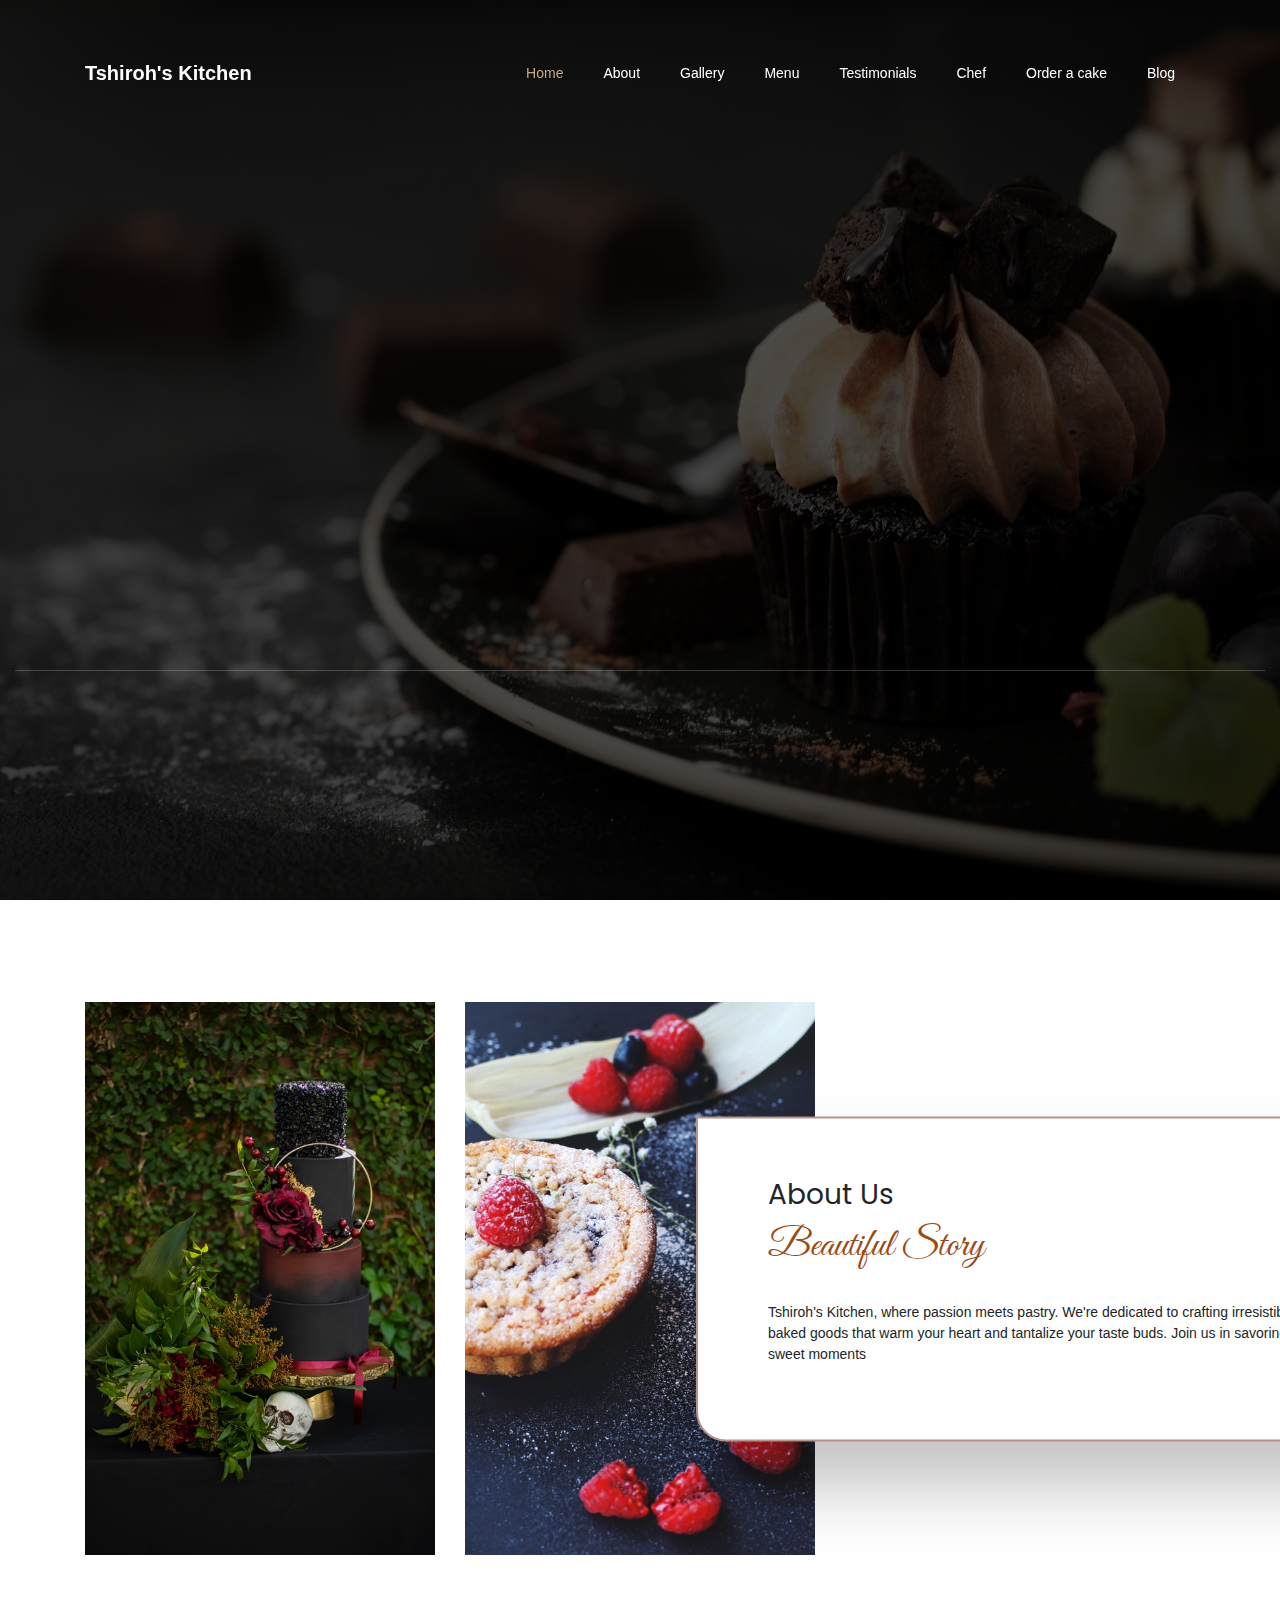
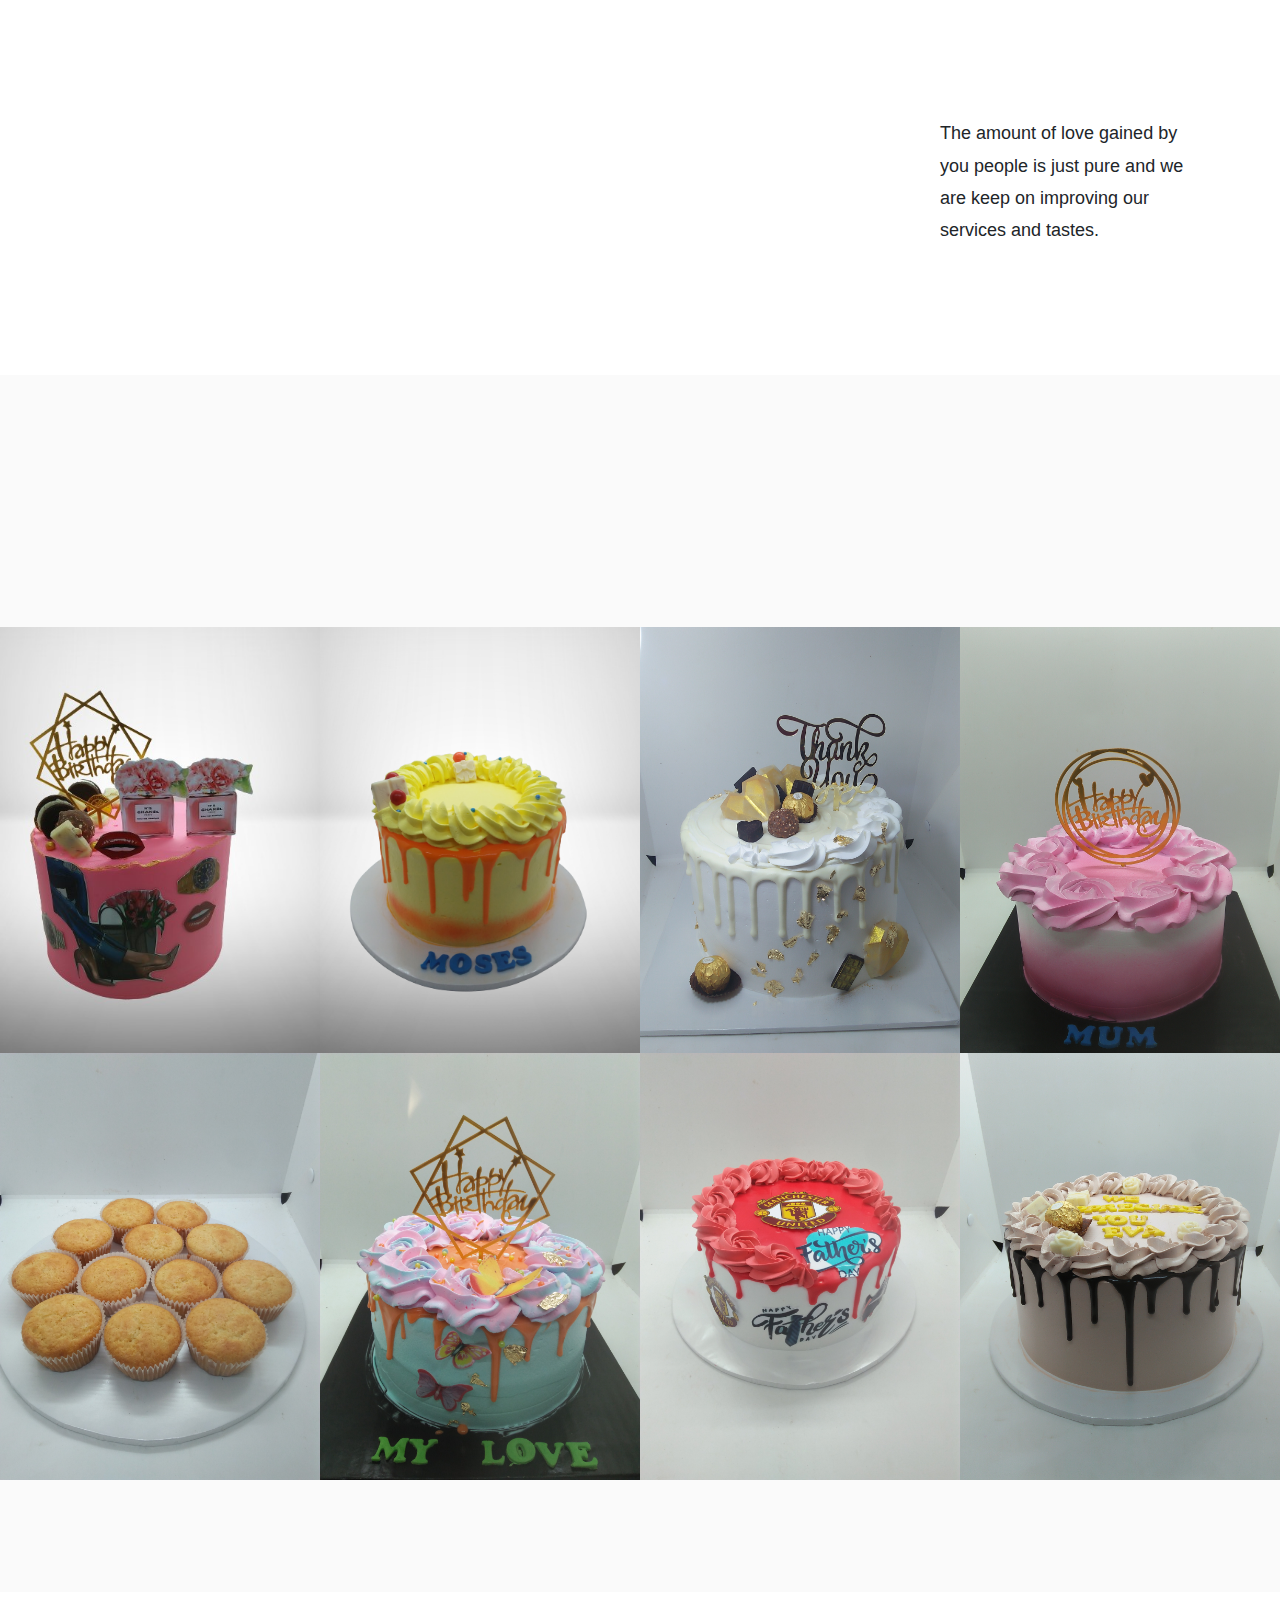
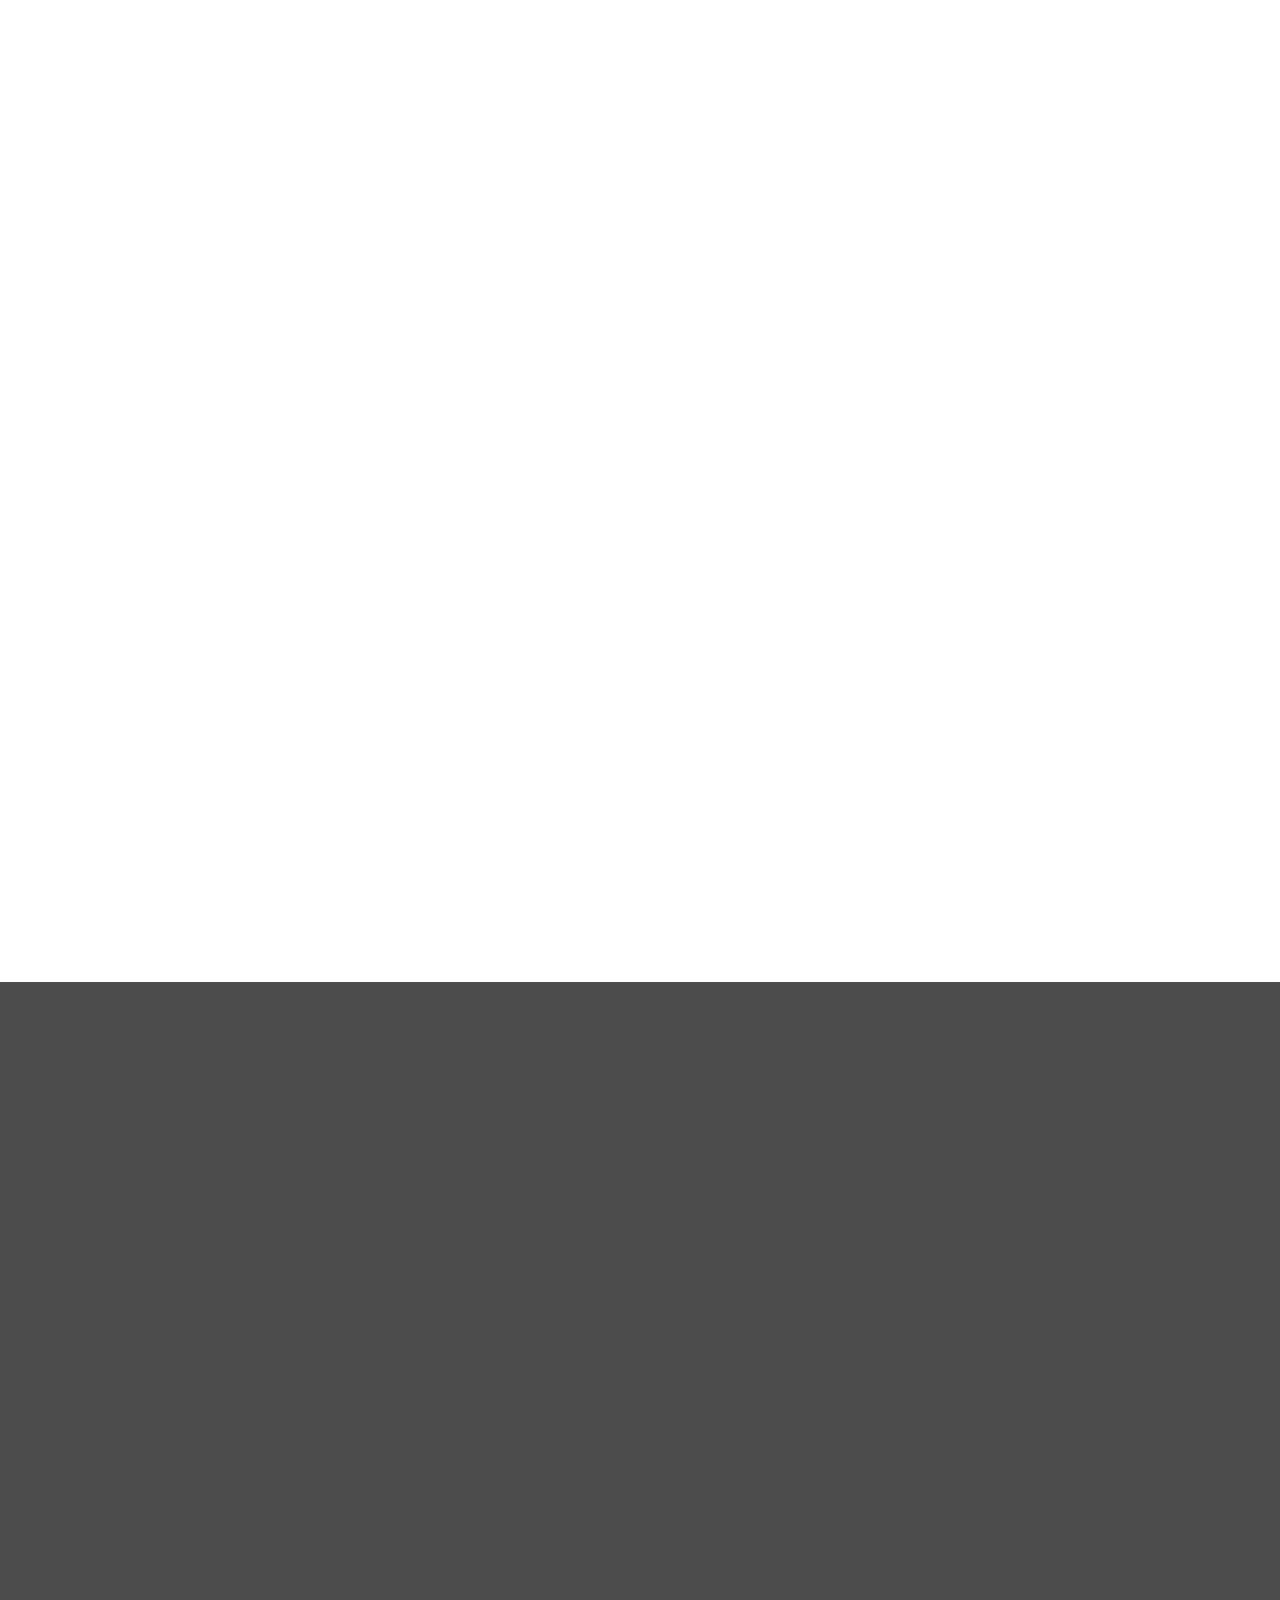
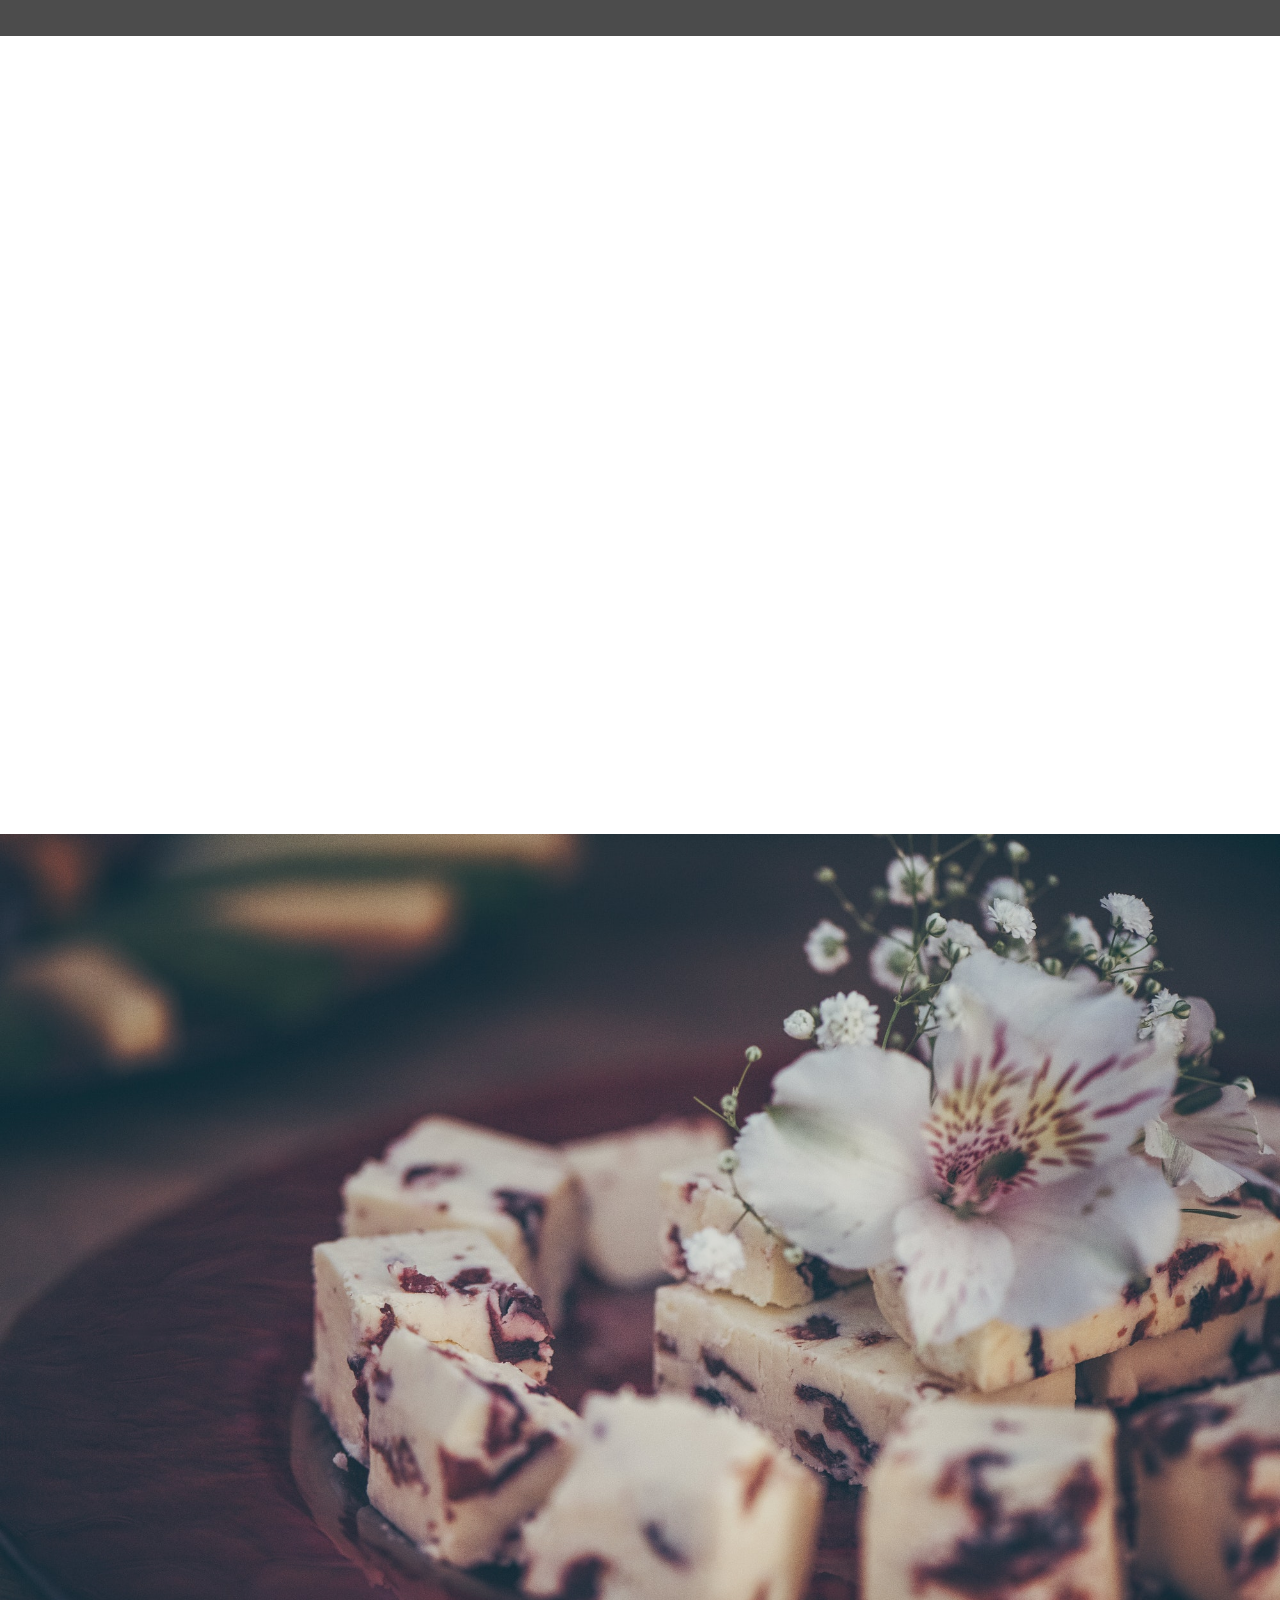
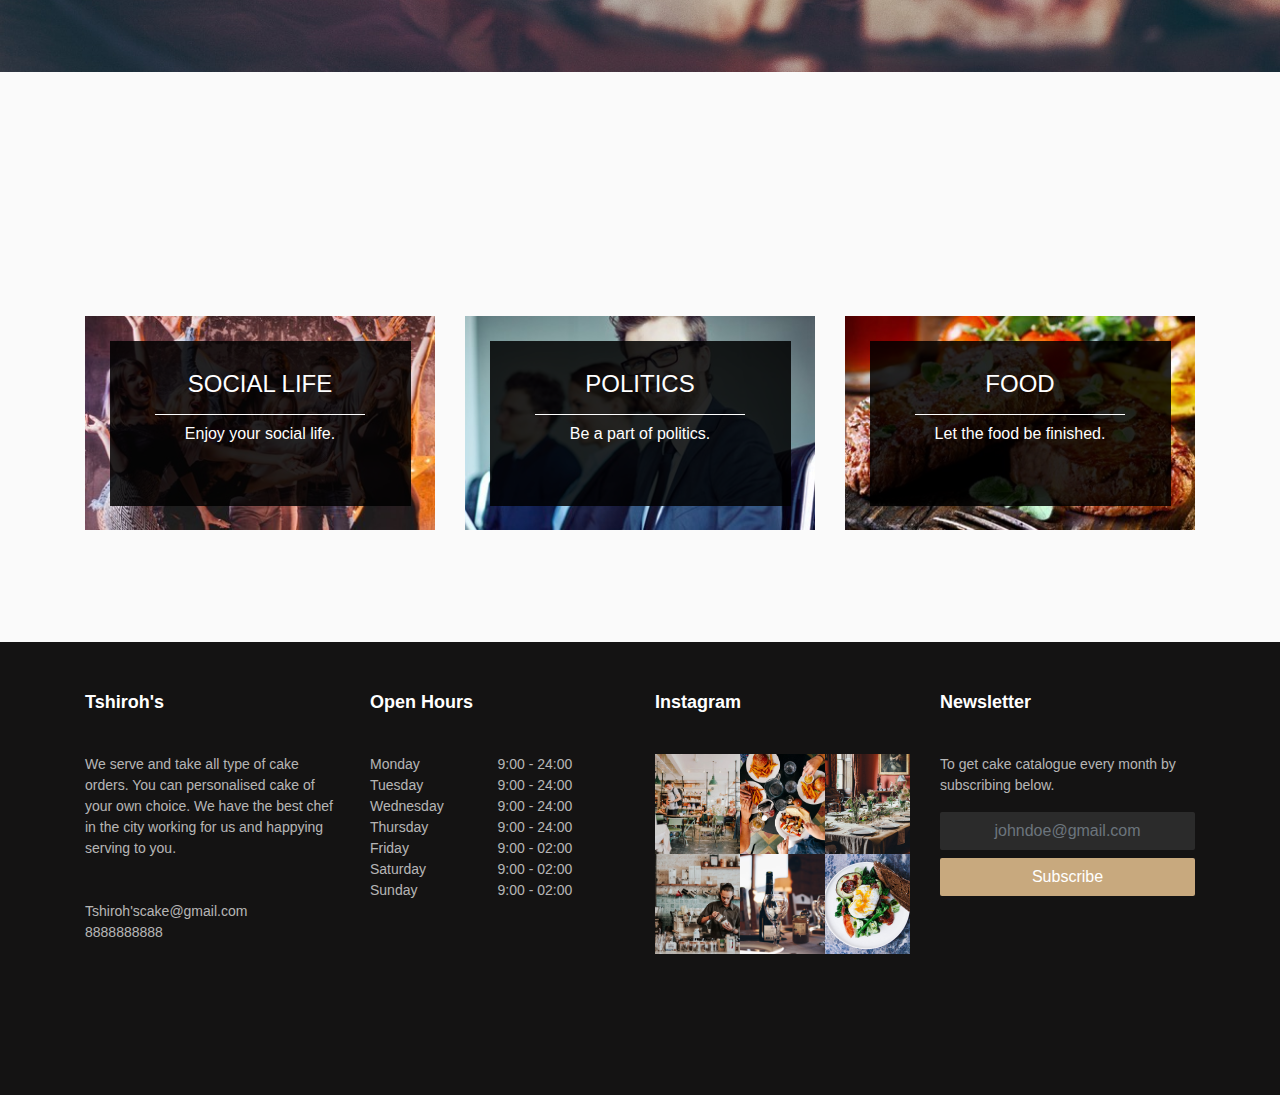
==== index.html @ dbf4f493 "commit" ====
<!DOCTYPE html>
<html lang="en">

<head>
    <meta charset="UTF-8">
    <meta name="viewport" content="width=device-width, initial-scale=1.0">
    <link
        href="https://fonts.googleapis.com/css2?family=Great+Vibes&family=Poppins:wght@100;200;300;400;500;600;700;800&display=swap"
        rel="stylesheet">
    <link rel="stylesheet" href="https://stackpath.bootstrapcdn.com/font-awesome/4.7.0/css/font-awesome.min.css">
    <link rel="stylesheet" href="https://stackpath.bootstrapcdn.com/bootstrap/4.5.2/css/bootstrap.min.css">
    <link rel="stylesheet" href="css/animate.css">
    <link rel="stylesheet" href="css/owl.carousel.min.css">
    <link rel="stylesheet" href="css/owl.theme.default.min.css">

    <link rel="stylesheet" href="css/aos.css">

    <link rel="stylesheet" href="http://code.ionicframework.com/ionicons/2.0.1/css/ionicons.min.css">

    <link rel="stylesheet" href="css/bootstrap-datepicker.css">
    <link rel="stylesheet" href="css/jquery.timepicker.css">


    <link rel="stylesheet" href="css/flaticon.css">
    <link rel="stylesheet" href="css/icomoon.css">
    <link rel="stylesheet" href="style.css">
    <title>Tshiroh's kitchen</title>
</head>

<body>


    <nav class="navbar navbar-expand-lg navbar-dark ftco_navbar bg-dark ftco-navbar-light" id="ftco-navbar">
        <div class="container">
            <a href="index.html" class="navbar-brand">Tshiroh's Kitchen</a>
            <!-- Mobile toggle button -->
            <button class="navbar-toggler" type="button" data-toggle="collapse" data-target="#ftco-nav"
                aria-controls="ftco-nav" aria-expanded="false" aria-label="Toggle navigation">
                <span class="navbar-toggler-icon"></span>
            </button>
    
            <!-- Collapsible menu items -->
            <div class="collapse navbar-collapse" id="ftco-nav">
                <ul class="navbar-nav ml-auto">
                    <li class="nav-item active"><a href="#" class="nav-link">Home</a></li>
                    <li class="nav-item"><a href="#about" class="nav-link">About</a></li>
                    <li class="nav-item"><a href="#gallery" class="nav-link">Gallery</a></li>
                    <li class="nav-item"><a href="#menu" class="nav-link">Menu</a></li>
                    <li class="nav-item"><a href="#testimonial" class="nav-link">Testimonials</a></li>
                    <li class="nav-item"><a href="#" class="nav-link">Chef</a></li>
                    <li class="nav-item"><a href="#" class="nav-link">Order a cake</a></li>
                    <li class="nav-item"><a href="#" class="nav-link">Blog</a></li>
                </ul>
            </div>
        </div>
    </nav>
    
    <!-- navigation ends -->

    <!-- slider  section start -->
    <section class="home-slider owl-carousel js-fullheight">
        <div class="slider-item js-fullheight" style="background-image: url(images/bg_1.jpg);">
            <div class="overlay"></div>
            <div class="container">
                <div class="row slider-text js-fullheight justify-content-center align-items-center"
                    data-scrollax-parent="true">

                    <div class="col-md-12 col-sm-12 text-center ftco-animate">
                        <span class="subheading">Tshiroh's</span>
                        <h1 class="mb-4">Birthday Cake</h1>
                    </div>

                </div>
            </div>
        </div>

        <div class="slider-item js-fullheight" style="background-image: url(images/bg_2.jpg);">
            <div class="overlay"></div>
            <div class="container">
                <div class="row slider-text js-fullheight justify-content-center align-items-center"
                    data-scrollax-parent="true">

                    <div class="col-md-12 col-sm-12 text-center ftco-animate">
                        <span class="subheading">Tshiroh's</span>
                        <h1 class="mb-4">Wedding Cake</h1>
                    </div>

                </div>
            </div>
        </div>

        <div class="slider-item js-fullheight" style="background-image: url(images/bg_3.jpg);">
            <div class="overlay"></div>
            <div class="container">
                <div class="row slider-text js-fullheight justify-content-center align-items-center"
                    data-scrollax-parent="true">

                    <div class="col-md-12 col-sm-12 text-center ftco-animate">
                        <span class="subheading">Tshiroh's</span>
                        <h1 class="mb-4">Tshiroh's Special Dessert</h1>
                    </div>

                </div>
            </div>
        </div>

        <div class="slider-item js-fullheight" style="background-image: url(images/bg_4.jpg);">
            <div class="overlay"></div>
            <div class="container">
                <div class="row slider-text js-fullheight justify-content-center align-items-center"
                    data-scrollax-parent="true">

                    <div class="col-md-12 col-sm-12 text-center ftco-animate">
                        <span class="subheading">Tshiroh's</span>
                        <h1 class="mb-4">Tshiroh's Special Pastries</h1>
                    </div>

                </div>
            </div>
        </div>
    </section>
    <!-- slider  section end  -->

    <!-- featured section starts  -->
    <section>
        <div class="container-fluid deez">
            <div class="row">
                <div class="col-md-12">
                    <div class="featured">
                        <div class="row">
                            <div class="col-md-3">
                                <div class="featured-menus ftco-animate">
                                    <div class="menu-img img" style="background-image: url(images/b1.jpg);"></div>
                                    <div class="text text-center">
                                        <h3>Desert</h3>
                                        <p><span>Chocolate</span>,
                                            <span>Sprinkles</span>,<span>Strawberry</span>,<span>Waffers</span></p>
                                    </div>
                                </div>
                            </div>
                            <div class="col-md-3">
                                <div class="featured-menus ftco-animate">
                                    <div class="menu-img img" style="background-image: url(images/b2.jpg);"></div>
                                    <div class="text text-center">
                                        <h3>Chocolate Cake</h3>
                                        <p><span>Chocolate</span>,
                                            <span>Sprinkles</span>,<span>Strawberry</span>,<span>Waffers</span></p>
                                    </div>
                                </div>
                            </div>
                            <div class="col-md-3">
                                <div class="featured-menus ftco-animate">
                                    <div class="menu-img img" style="background-image: url(images/b3.jpg);"></div>
                                    <div class="text text-center">
                                        <h3>Pastry</h3>
                                        <p><span>Chocolate</span>,
                                            <span>Sprinkles</span>,<span>Strawberry</span>,<span>Waffers</span></p>
                                    </div>
                                </div>
                            </div>
                            <div class="col-md-3">
                                <div class="featured-menus ftco-animate">
                                    <div class="menu-img img" style="background-image: url(images/b4.jpg);"></div>
                                    <div class="text text-center">
                                        <h3>Donuts</h3>
                                        <p><span>Chocolate</span>,
                                            <span>Sprinkles</span>,<span>Strawberry</span>,<span>Waffers</span></p>
                                    </div>
                                </div>
                            </div>
                        </div>
                    </div>
                </div>
            </div>
        </div>
    </section>

    <!-- featured section ends  -->


    <!-- about us section starts  -->

    <section class="ftco-wrap-about" id="about">
        <div class="intro duct">
            <div class="container">
                <div class="row">
                    <div class="col">
                        <div class="intro_content">
                            <div class="intro_subtitle page_subtitle">About Us</div>
                            <div class="intro_title">
                                <h2>Beautiful Story</h2>
                            </div>
                            <div class="intro_text">
                                <p>Tshiroh's Kitchen, where passion meets pastry. We're dedicated to crafting irresistible baked goods that warm your heart and tantalize your taste buds. Join us in savoring sweet moments</p>
                            </div>
                        </div>
                        <div class="row">
                            <div class="col-xl-4 col-md-6 intro_col">
                                <div class="intro_image"><img src="images/intro_1.jpg" alt="intro"></div>
                            </div>
                            <div class="col-xl-4 col-md-6 intro_col">
                                <div class="intro_image"><img src="images/intro_2.jpg" alt="intro"></div>
                            </div>
                        </div>
                    </div>
                </div>
            </div>
        </div>
    </section>

    <section class="ftco-section ftco-counter img ftco-no-pt" id="section-counter">
        <div class="container">
            <div class="row d-md-flex">
                <div class="col-md-9">
                    <div class="row d-md-flex align-items-center">
                        <div
                            class="col-md-6 col-lg-3 mb-4 mb-lg-0 d-flex justify-content-center counter-wrap ftco-animate">
                            <div class="block-18">
                                <div class="text">
                                    <strong class="number" data-number="11">0</strong>
                                    <span>Years of Experience</span>
                                </div>
                            </div>
                        </div>
                        <div
                            class="col-md-6 col-lg-3 mb-4 mb-lg-0 d-flex justify-content-center counter-wrap ftco-animate">
                            <div class="block-18">
                                <div class="text">
                                    <strong class="number" data-number="100">0</strong>
                                    <span>Cakes/Variety</span>
                                </div>
                            </div>
                        </div>
                        <div
                            class="col-md-6 col-lg-3 mb-4 mb-lg-0 d-flex justify-content-center counter-wrap ftco-animate">
                            <div class="block-18">
                                <div class="text">
                                    <strong class="number" data-number="30">0</strong>
                                    <span>Staffs</span>
                                </div>
                            </div>
                        </div>
                        <div
                            class="col-md-6 col-lg-3 mb-4 mb-lg-0 d-flex justify-content-center counter-wrap ftco-animate">
                            <div class="block-18">
                                <div class="text">
                                    <strong class="number" data-number="1500">0</strong>
                                    <span>Happy Customers</span>
                                </div>
                            </div>
                        </div>
                    </div>
                </div>
                <div class="col-md-3 text-center text-md-left">
                    <p>The amount of love gained by you people is just pure and we are keep on improving our services
                        and tastes.</p>
                </div>
            </div>
        </div>
    </section>


    <!-- about us section ends  -->

    <!-- gallery section starts  -->
    <section class="ftco-section bg-light" id="gallery">
        <div class="container">
            <div class="row">
                <div class="col-lg-12">
                    <div class="section-title normal-title">
                        <div class="row justify-content-center mb-5 pb-2">
                            <div class="col-md-12 text-center heading-section ftco-animate">
                                <span class="subheading">Gallery</span>
                                <h2 class="mb-4">Our Hot Picked Cakes</h2>
                            </div>
                        </div>
                    </div>
                </div>
            </div>
        </div>
        <div class="container-fluid">
            <div class="row">
                <div class="col-lg-3 col-md-4 col-6 p-0">
                    <div class="gallery__pic">
                        <img src="images/dish1.jpg" alt="">
                    </div>
                </div>
                <div class="col-lg-3 col-md-4 col-6 p-0">
                    <div class="gallery__pic">
                        <img src="images/dish2.jpg" alt="">
                    </div>
                </div>
                <div class="col-lg-3 col-md-4 col-6 p-0">
                    <div class="gallery__pic">
                        <img src="images/dish3.jpg" alt="">
                    </div>
                </div>
                <div class="col-lg-3 col-md-4 col-6 p-0">
                    <div class="gallery__pic">
                        <img src="images/dish4.jpg" alt="">
                    </div>
                </div>
                <div class="col-lg-3 col-md-4 col-6 p-0">
                    <div class="gallery__pic">
                        <img src="images/dish5.jpg" alt="">
                    </div>
                </div>
                <div class="col-lg-3 col-md-4 col-6 p-0">
                    <div class="gallery__pic">
                        <img src="images/dish6.jpg" alt="">
                    </div>
                </div>
                <div class="col-lg-3 col-md-4 col-6 p-0">
                    <div class="gallery__pic">
                        <img src="images/dish7.jpg" alt="">
                    </div>
                </div>
                <div class="col-lg-3 col-md-4 col-6 p-0">
                    <div class="gallery__pic">
                        <img src="images/dish8.jpg" alt="">
                    </div>
                </div>
            </div>
        </div>


    </section>
    <!-- gallery section ends  -->

    <!-- menu section starts -->
    <section class="ftco-section" id="menu">
        <div class="container-fluid px-4">
            <div class="row justify-content-center mb-5 pb-2">
                <div class="col-md-7 text-center heading-section ftco-animate">
                    <span class="subheading">Specialities</span>
                    <h2 class="mb-4">Our Menu</h2>
                </div>
            </div>

            <div class="row">
                <div class="col-md-6 col-lg-4 menu-wrap">
                    <div class="heading-menu text-center ftco-animate">
                        <h3>Cakes</h3>
                    </div>
                    <div class="menus d-flex ftco-animate">
                        <div class="menu-img img" style="background-image: url(images/menu1.jpg);"></div>
                        <div class="text">
                            <div class="d-flex">
                                <div class="one-half">
                                    <h3>Strawberry</h3>
                                </div>
                                <div class="one-forth">
                                    <span class="price"></span>
                                </div>
                            </div>
                            <p><span>Strawberry</span>, <span>Chocolate</span>, <span>Berry</span>, <span>Cream</span>
                            </p>
                        </div>
                    </div>
                    <div class="menus d-flex ftco-animate">
                        <div class="menu-img img" style="background-image: url(images/menu2.jpg);"></div>
                        <div class="text">
                            <div class="d-flex">
                                <div class="one-half">
                                    <h3>Chocolate Cake</h3>
                                </div>
                                <div class="one-forth">
                                    <span class="price"></span>
                                </div>
                            </div>
                            <p><span>Strawberry</span>, <span>Chocolate</span>, <span>Berry</span>, <span>Cream</span>
                            </p>
                        </div>
                    </div>
                    <div class="menus d-flex ftco-animate">
                        <div class="menu-img img" style="background-image: url(images/menu3.jpg);"></div>
                        <div class="text">
                            <div class="d-flex">
                                <div class="one-half">
                                    <h3>Red Valvet</h3>
                                </div>
                                <div class="one-forth">
                                    <span class="price"></span>
                                </div>
                            </div>
                            <p><span>Strawberry</span>, <span>Chocolate</span>, <span>Berry</span>, <span>Cream</span>
                            </p>
                        </div>
                    </div>
                </div>
                <div class="col-md-6 col-lg-4 menu-wrap">
                    <div class="heading-menu text-center ftco-animate">
                        <h3>Wedding Cake</h3>
                    </div>
                    <div class="menus d-flex ftco-animate">
                        <div class="menu-img img" style="background-image: url(images/menu4.jpg);"></div>
                        <div class="text">
                            <div class="d-flex">
                                <div class="one-half">
                                    <h3>Pineapple</h3>
                                </div>
                                <div class="one-forth">
                                    <span class="price"></span>
                                </div>
                            </div>
                            <p><span>Strawberry</span>, <span>Chocolate</span>, <span>Berry</span>, <span>Cream</span>
                            </p>
                        </div>
                    </div>
                    <div class="menus d-flex ftco-animate">
                        <div class="menu-img img" style="background-image: url(images/menu5.jpg);"></div>
                        <div class="text">
                            <div class="d-flex">
                                <div class="one-half">
                                    <h3>Belgium Cake</h3>
                                </div>
                                <div class="one-forth">
                                    <span class="price"></span>
                                </div>
                            </div>
                            <p><span>Strawberry</span>, <span>Chocolate</span>, <span>Berry</span>, <span>Cream</span>
                            </p>
                        </div>
                    </div>
                    <div class="menus d-flex ftco-animate">
                        <div class="menu-img img" style="background-image: url(images/menu6.jpg);"></div>
                        <div class="text">
                            <div class="d-flex">
                                <div class="one-half">
                                    <h3>Cookies</h3>
                                </div>
                                <div class="one-forth">
                                    <span class="price"></span>
                                </div>
                            </div>
                            <p><span>Strawberry</span>, <span>Chocolate</span>, <span>Berry</span>, <span>Cream</span>
                            </p>
                        </div>
                    </div>
                </div>
                <div class="col-md-6 col-lg-4 menu-wrap">
                    <div class="heading-menu text-center ftco-animate">
                        <h3>Pastries</h3>
                    </div>
                    <div class="menus d-flex ftco-animate">
                        <div class="menu-img img" style="background-image: url(images/menu7.jpg);"></div>
                        <div class="text">
                            <div class="d-flex">
                                <div class="one-half">
                                    <h3>Blackberries</h3>
                                </div>
                                <div class="one-forth">
                                    <span class="price"></span>
                                </div>
                            </div>
                            <p><span>Strawberry</span>, <span>Chocolate</span>, <span>Berry</span>, <span>Cream</span>
                            </p>
                        </div>
                    </div>
                    <div class="menus d-flex ftco-animate">
                        <div class="menu-img img" style="background-image: url(images/menu8.jpg);"></div>
                        <div class="text">
                            <div class="d-flex">
                                <div class="one-half">
                                    <h3>Orange</h3>
                                </div>
                                <div class="one-forth">
                                    <span class="price"></span>
                                </div>
                            </div>
                            <p><span>Strawberry</span>, <span>Chocolate</span>, <span>Berry</span>, <span>Cream</span>
                            </p>
                        </div>
                    </div>
                    <div class="menus d-flex ftco-animate">
                        <div class="menu-img img" style="background-image: url(images/menu9.jpg);"></div>
                        <div class="text">
                            <div class="d-flex">
                                <div class="one-half">
                                    <h3>Mango</h3>
                                </div>
                                <div class="one-forth">
                                    <span class="price"></span>
                                </div>
                            </div>
                            <p><span>Strawberry</span>, <span>Chocolate</span>, <span>Berry</span>, <span>Cream</span>
                            </p>
                        </div>
                    </div>
                </div>
            </div>
        </div>
    </section>
    <!-- menu section ends -->

    <!-- testimonial section starts -->
    <section class="ftco-section testimony-section img" id="testimonial"
        style="background-image: url(images/bg_1.jpg);">
        <div class="overlay"></div>
        <div class="container">
            <div class="row justify-content-center mb-5">
                <div class="col-md-7 text-center heading-section heading-section-white ftco-animate">
                    <span class="subheading">Testimonials</span>
                    <h2 class="mb-3">Happy Clients</h2>
                </div>
            </div>
            <div class="row ftco-animate">
                <div class="col-md-12">
                    <div class="carousel-testimony owl-carousel ftco-owl">
                        <div class="item">
                            <div class="testimony-wrap py-4">
                                <div class="icon d-flex align-items-center justify-content-center">
                                    <span class="fa fa-quote-left"></span>
                                </div>
                                <div class="text">
                                    <p class="mb-4">
                                        Lorem ipsum dolor sit amet consectetur adipisicing elit. Ipsa illo corrupti
                                        ratione voluptatibus recusandae dolore.
                                    </p>
                                    <div class="d-flex align-items-center">
                                        <div class="user-img" style="background-image: url(images/person_1.jpg);"></div>
                                        <div class="pl-3">
                                            <p class="name">Nilay Hirpara</p>
                                            <span class="position">Owner</span>
                                        </div>
                                    </div>
                                </div>
                            </div>
                        </div>
                        <div class="item">
                            <div class="testimony-wrap py-4">
                                <div class="icon d-flex align-items-center justify-content-center">
                                    <span class="fa fa-quote-left"></span>
                                </div>
                                <div class="text">
                                    <p class="mb-4">
                                        Lorem ipsum dolor sit amet consectetur adipisicing elit. Ipsa illo corrupti
                                        ratione voluptatibus recusandae dolore.
                                    </p>
                                    <div class="d-flex align-items-center">
                                        <div class="user-img" style="background-image: url(images/person_2.jpg);"></div>
                                        <div class="pl-3">
                                            <p class="name">Nilay Hirpara</p>
                                            <span class="position">Owner</span>
                                        </div>
                                    </div>
                                </div>
                            </div>
                        </div>
                        <div class="item">
                            <div class="testimony-wrap py-4">
                                <div class="icon d-flex align-items-center justify-content-center">
                                    <span class="fa fa-quote-left"></span>
                                </div>
                                <div class="text">
                                    <p class="mb-4">
                                        Lorem ipsum dolor sit amet consectetur adipisicing elit. Ipsa illo corrupti
                                        ratione voluptatibus recusandae dolore.
                                    </p>
                                    <div class="d-flex align-items-center">
                                        <div class="user-img" style="background-image: url(images/person_3.jpg);"></div>
                                        <div class="pl-3">
                                            <p class="name">Nilay Hirpara</p>
                                            <span class="position">Owner</span>
                                        </div>
                                    </div>
                                </div>
                            </div>
                        </div>
                        <div class="item">
                            <div class="testimony-wrap py-4">
                                <div class="icon d-flex align-items-center justify-content-center">
                                    <span class="fa fa-quote-left"></span>
                                </div>
                                <div class="text">
                                    <p class="mb-4">
                                        Lorem ipsum dolor sit amet consectetur adipisicing elit. Ipsa illo corrupti
                                        ratione voluptatibus recusandae dolore.
                                    </p>
                                    <div class="d-flex align-items-center">
                                        <div class="user-img" style="background-image: url(images/person_4.jpg);"></div>
                                        <div class="pl-3">
                                            <p class="name">Nilay Hirpara</p>
                                            <span class="position">Owner</span>
                                        </div>
                                    </div>
                                </div>
                            </div>
                        </div>
                        <div class="item">
                            <div class="testimony-wrap py-4">
                                <div class="icon d-flex align-items-center justify-content-center">
                                    <span class="fa fa-quote-left"></span>
                                </div>
                                <div class="text">
                                    <p class="mb-4">
                                        Lorem ipsum dolor sit amet consectetur adipisicing elit. Ipsa illo corrupti
                                        ratione voluptatibus recusandae dolore.
                                    </p>
                                    <div class="d-flex align-items-center">
                                        <div class="user-img" style="background-image: url(images/person_1.jpg);"></div>
                                        <div class="pl-3">
                                            <p class="name">Nilay Hirpara</p>
                                            <span class="position">Owner</span>
                                        </div>
                                    </div>
                                </div>
                            </div>
                        </div>
                    </div>
                </div>
            </div>
        </div>
    </section>

    <!-- testimonial section ends -->

    <!-- staff section --- chef starts -->

    <section class="ftco-section" id="chef">
        <div class="container">
            <div class="row justify-content-center mb-5 pb-2">
                <div class="col-md-12 text-center heading-section ftco-animate">
                    <span class="subheading">Chef</span>
                    <h2 class="mb-4">Our Master Chef</h2>
                </div>
            </div>
            <div class="row">
                
                <div class="col-md-6 col-lg-3 ftco-animate m">
                    <div class="staff">
                        <div class="img" style="background-image: url(images/chef1.jpg);"></div>
                        <div class="text pt-4">
                            <h3> katherine Wanjiru</h3>
                            <span class="position mb-2">Owner</span>
                            <div class="faded">
                                <ul class="ftco-social d-flex">
                                    <li class="ftco-animate"><a href="#"><span class="fa fa-instagram"></span></a></li>
                                    <li class="ftco-animate"><a href="#"><span class="fa fa-twitter"></span></a></li>
                                    <li class="ftco-animate"><a href="#"><span class="fa fa-linkedin"></span></a></li>
                                    <li class="ftco-animate"><a href="#"><span class="fa fa-facebook"></span></a></li>
                                </ul>
                            </div>
                        </div>
                    </div>
                </div>
               
                
            </div>
        </div>
    </section>
    <!-- staff section --- chef ends -->

    <!-- order a cake section starts -->

    <section class="ftco-section img" id="order" style="background-image: url(images/order_bg.jpg);"
        data-stellar-background-ratio="0.5">
        <div class="container">
            <div class="row d-flex">
                <div class="col-md-7 ftco-animate makereservation p-4 px-md-5 pb-md-5">
                    <div class="heading-section ftco-animate mb-5 text-center">
                        <span class="subheading">Order</span>
                        <h2 class="mb-4">Your Cake</h2>
                    </div>
                    <form action="#">
                        <div class="row">
                            <div class="col-md-6">
                                <div class="form-group">
                                    <label for="">Name</label>
                                    <input type="text" class="form-control" placeholder="John Doe">
                                </div>
                            </div>
                            <div class="col-md-6">
                                <div class="form-group">
                                    <label for="">Email</label>
                                    <input type="email" class="form-control" placeholder="johndoe@gmail.com">
                                </div>
                            </div>
                            <div class="col-md-6">
                                <div class="form-group">
                                    <label for="">Address</label>
                                    <input type="text" class="form-control" placeholder="XYZ">
                                </div>
                            </div>
                            <div class="col-md-6">
                                <div class="form-group">
                                    <label for="">Phone</label>
                                    <input type="text" class="form-control" placeholder="9874563215">
                                </div>
                            </div>
                            <div class="col-md-6">
                                <div class="form-group">
                                    <label for="">Date</label>
                                    <input type="text" class="form-control" id="book_date" placeholder="Date">
                                </div>
                            </div>
                            <div class="col-md-6">
                                <div class="form-group">
                                    <label for="">Time</label>
                                    <input type="text" class="form-control" id="book_time" placeholder="Time">
                                </div>
                            </div>
                            <div class="col-md-6">
                                <div class="form-group">
                                    <label for="">Cake Flavour</label>
                                    <div class="select-wrap one-third">
                                        <div class="icon"><span class="ios-ios-arrow-down"></span></div>
                                        <select name="" id="" class="form-control">
                                            <option value="">Black Forest</option>
                                            <option value="">Yellow Butter Cake</option>
                                            <option value="">Pound Cake</option>
                                            <option value="">Red Velvet Cake</option>
                                            <option value="">Carrot Cake</option>
                                            <option value="">Sponge Cake</option>
                                            <option value="">Genoise Cake</option>
                                            <option value="">Chiffon Cake</option>
                                        </select>
                                    </div>

                                </div>
                            </div>
                            <div class="col-md-6">
                                <div class="form-group">
                                    <label for="">Kg</label>
                                    <div class="select-wrap one-third">
                                        <div class="icon"><span class="ios-ios-arrow-down"></span></div>
                                        <select name="" id="" class="form-control">
                                            <option value="">0.5</option>
                                            <option value="">1</option>
                                            <option value="">1.5</option>
                                            <option value="">2.5</option>
                                            <option value="">5</option>
                                            <option value="">10</option>
                                            <option value="">Custom</option>
                                        </select>
                                    </div>
                                </div>
                            </div>
                            <div class="col-md-12 mt-3">
                                <div class="form-group text-center">
                                    <input type="submit" value="Order Your Cake" class="btn btn-primary py-3 px-5">
                                </div>
                            </div>
                        </div>
                    </form>
                </div>
            </div>
        </div>
    </section>
    <!-- order a cake section ends -->

    <!-- blog section starts -->
    <section class="ftco-section bg-light" id="blog">
        <div class="container">
            <div class="row justify-content-center mb-5">
                <div class="col-md-7 text-center heading-section ftco-animate">
                    <span class="subheading">Blog</span>
                    <h2 class="mb-4">Recent Posts</h2>
                </div>
            </div>
            <div class="row">
                <div class="col-lg-4">
                    <div class="single-cat-widget">
                        <div class="content relative">
                            <div class="overlay overlay-bg"></div>
                            <a href="#" target="_blank">
                                <div class="thumb">
                                    <img src="images/cat-widget1.jpg" alt=""
                                        class="content-image img-fluid d-block mx-auto">
                                </div>
                                <div class="content-details">
                                    <h4 class="content-title mx-auto text-uppercase">Social Life</h4>
                                    <span></span>
                                    <p>Enjoy your social life.</p>
                                </div>
                            </a>
                        </div>
                    </div>
                </div>
                <div class="col-lg-4">
                    <div class="single-cat-widget">
                        <div class="content relative">
                            <div class="overlay overlay-bg"></div>
                            <a href="#" target="_blank">
                                <div class="thumb">
                                    <img src="images/cat-widget2.jpg" alt=""
                                        class="content-image img-fluid d-block mx-auto">
                                </div>
                                <div class="content-details">
                                    <h4 class="content-title mx-auto text-uppercase">Politics</h4>
                                    <span></span>
                                    <p>Be a part of politics.</p>
                                </div>
                            </a>
                        </div>
                    </div>
                </div>
                <div class="col-lg-4">
                    <div class="single-cat-widget">
                        <div class="content relative">
                            <div class="overlay overlay-bg"></div>
                            <a href="#" target="_blank">
                                <div class="thumb">
                                    <img src="images/cat-widget3.jpg" alt=""
                                        class="content-image img-fluid d-block mx-auto">
                                </div>
                                <div class="content-details">
                                    <h4 class="content-title mx-auto text-uppercase">Food</h4>
                                    <span></span>
                                    <p>Let the food be finished.</p>
                                </div>
                            </a>
                        </div>
                    </div>
                </div>
            </div>
        </div>
    </section>
    <!-- blog section ends -->

    <!-- footer section starts -->
    <section class="ftco-footer ftco-bg-dark ftco-section">
        <div class="container">
            <div class="row mb-5">
                <div class="col-md-6 col-lg-3">
                    <div class="ftco-footer-widget mb-4">
                        <h2 class="ftco-heading-2">Tshiroh's</h2>
                        <p>We serve and take all type of cake orders. You can personalised cake of your own choice. We
                            have the best chef in the city working for us and happying serving to you.
                            <br><br><br>
                            Tshiroh'scake@gmail.com
                            <br>
                            8888888888
                        </p>
                        <ul class="ftco-footer-social list-unstyled float-md-left float-lft mt-3">
                            <li class="ftco-animate"><a href="#"><span class="fa fa-facebook"></span></a></li>
                            <li class="ftco-animate"><a href="#"><span class="fa fa-twitter"></span></a></li>
                            <li class="ftco-animate"><a href="#"><span class="fa fa-instagram"></span></a></li>
                        </ul>
                    </div>
                </div>
                <div class="col-md-6 col-lg-3">
                    <div class="ftco-footer-widget mb-4">
                        <h2 class="ftco-heading-2">Open Hours</h2>
                        <ul class="list-unstyled open-hours">
                            <li class="d-flex"><span>Monday</span><span>9:00 - 24:00</span></li>
                            <li class="d-flex"><span>Tuesday</span><span>9:00 - 24:00</span></li>
                            <li class="d-flex"><span>Wednesday</span><span>9:00 - 24:00</span></li>
                            <li class="d-flex"><span>Thursday</span><span>9:00 - 24:00</span></li>
                            <li class="d-flex"><span>Friday</span><span>9:00 - 02:00</span></li>
                            <li class="d-flex"><span>Saturday</span><span>9:00 - 02:00</span></li>
                            <li class="d-flex"><span>Sunday</span><span> 9:00 - 02:00</span></li>
                        </ul>
                    </div>
                </div>
                <div class="col-md-6 col-lg-3">
                    <div class="ftco-footer-widget mb-4">
                        <h2 class="ftco-heading-2">Instagram</h2>
                        <div class="thumb d-sm-flex">
                            <a href="#" class="thumb-menu img" style="background-image: url(images/insta-1.jpg);"></a>
                            <a href="#" class="thumb-menu img" style="background-image: url(images/insta-2.jpg);"></a>
                            <a href="#" class="thumb-menu img" style="background-image: url(images/insta-3.jpg);"></a>
                        </div>
                        <div class="thumb d-sm-flex">
                            <a href="#" class="thumb-menu img" style="background-image: url(images/insta-4.jpg);"></a>
                            <a href="#" class="thumb-menu img" style="background-image: url(images/insta-5.jpg);"></a>
                            <a href="#" class="thumb-menu img" style="background-image: url(images/insta-6.jpg);"></a>
                        </div>
                    </div>
                </div>
                <div class="col-md-6 col-lg-3">
                    <div class="ftco-footer-widget mb-4">
                        <h2 class="ftco-heading-2">Newsletter</h2>
                        <p>To get cake catalogue every month by subscribing below.</p>
                        <form action="#" class="subscribe-form">
                            <div class="form-group">
                                <input type="text" class="form-control mb-2 text-center"
                                    placeholder="johndoe@gmail.com">
                                <input type="submit" value="Subscribe" class="form-control submit px-3">
                            </div>
                        </form>
                    </div>
                </div>
            </div>
        </div>
    </section>


    <!-- footer section ends -->





    <!-- scripts -->
    <script src="js/jquery.min.js"></script>
    <script src="js/jquery-migrate-3.0.1.min.js"></script>
    <script src="js/bootstrap.min.js"></script>
    <script src="js/jquery.waypoints.min.js"></script>
    <script src="js/jquery.stellar.min.js"></script>
    <script src="js/owl.carousel.min.js"></script>
    <script src="js/jquery.magnific-popup.min.js"></script>
    <script src="js/aos.js"></script>
    <script src="js/jquery.animateNumber.min.js"></script>
    <script src="js/bootstrap-datepicker.js"></script>
    <script src="js/jquery.timepicker.min.js"></script>
    <script src="js/scrollax.min.js"></script>
    <script src="main.js"></script>
</body>

</html>
---- css/flaticon.css ----
/*
  	Flaticon icon font: Flaticon
  	Creation date: 06/10/2018 08:32
  	*/


@font-face {
  font-family: "Flaticon";
  src: url("../fonts/flaticon/font/Flaticon.eot");
  src: url("../fonts/flaticon/font/Flaticon.eot?#iefix") format("embedded-opentype"),
       url("../fonts/flaticon/font/Flaticon.woff") format("woff"),
       url("../fonts/flaticon/font/Flaticon.ttf") format("truetype"),
       url("../fonts/flaticon/font/Flaticon.svg#Flaticon") format("svg");
  font-weight: normal;
  font-style: normal;
}

@media screen and (-webkit-min-device-pixel-ratio:0) {
  @font-face {
    font-family: "Flaticon";
    src: url("../fonts/flaticon/font/Flaticon.svg#Flaticon") format("svg");
  }
}

[class^="flaticon-"]:before, [class*=" flaticon-"]:before,
[class^="flaticon-"]:after, [class*=" flaticon-"]:after {   
  font-family: Flaticon;
  font-style: normal;
  font-weight: normal;
  font-variant: normal;
  text-transform: none;
  line-height: 1;

  /* Better Font Rendering =========== */
  -webkit-font-smoothing: antialiased;
  -moz-osx-font-smoothing: grayscale;
}


.flaticon-meeting:before { content: "\f100"; }
.flaticon-tray:before { content: "\f101"; }
.flaticon-cake:before { content: "\f102"; }
---- css/icomoon.css ----
@font-face {
  font-family: 'icomoon';
  src:  url('../fonts/icomoon/icomoon.eot?6tt51o');
  src:  url('../fonts/icomoon/icomoon.eot?6tt51o#iefix') format('embedded-opentype'),
    url('../fonts/icomoon/icomoon.ttf?6tt51o') format('truetype'),
    url('../fonts/icomoon/icomoon.woff?6tt51o') format('woff'),
    url('../fonts/icomoon/icomoon.svg?6tt51o#icomoon') format('svg');
  font-weight: normal;
  font-style: normal;
}

[class^="icon-"], [class*=" icon-"] {
  /* use !important to prevent issues with browser extensions that change fonts */
  font-family: 'icomoon' !important;
  speak: none;
  font-style: normal;
  font-weight: normal;
  font-variant: normal;
  text-transform: none;
  line-height: 1;

  /* Better Font Rendering =========== */
  -webkit-font-smoothing: antialiased;
  -moz-osx-font-smoothing: grayscale;
}

.icon-asterisk:before {
  content: "\f069";
}
.icon-plus:before {
  content: "\f067";
}
.icon-question:before {
  content: "\f128";
}
.icon-minus:before {
  content: "\f068";
}
.icon-glass:before {
  content: "\f000";
}
.icon-music:before {
  content: "\f001";
}
.icon-search:before {
  content: "\f002";
}
.icon-envelope-o:before {
  content: "\f003";
}
.icon-heart:before {
  content: "\f004";
}
.icon-star:before {
  content: "\f005";
}
.icon-star-o:before {
  content: "\f006";
}
.icon-user:before {
  content: "\f007";
}
.icon-film:before {
  content: "\f008";
}
.icon-th-large:before {
  content: "\f009";
}
.icon-th:before {
  content: "\f00a";
}
.icon-th-list:before {
  content: "\f00b";
}
.icon-check:before {
  content: "\f00c";
}
.icon-close:before {
  content: "\f00d";
}
.icon-remove:before {
  content: "\f00d";
}
.icon-times:before {
  content: "\f00d";
}
.icon-search-plus:before {
  content: "\f00e";
}
.icon-search-minus:before {
  content: "\f010";
}
.icon-power-off:before {
  content: "\f011";
}
.icon-signal:before {
  content: "\f012";
}
.icon-cog:before {
  content: "\f013";
}
.icon-gear:before {
  content: "\f013";
}
.icon-trash-o:before {
  content: "\f014";
}
.icon-home:before {
  content: "\f015";
}
.icon-file-o:before {
  content: "\f016";
}
.icon-clock-o:before {
  content: "\f017";
}
.icon-road:before {
  content: "\f018";
}
.icon-download:before {
  content: "\f019";
}
.icon-arrow-circle-o-down:before {
  content: "\f01a";
}
.icon-arrow-circle-o-up:before {
  content: "\f01b";
}
.icon-inbox:before {
  content: "\f01c";
}
.icon-play-circle-o:before {
  content: "\f01d";
}
.icon-repeat:before {
  content: "\f01e";
}
.icon-rotate-right:before {
  content: "\f01e";
}
.icon-refresh:before {
  content: "\f021";
}
.icon-list-alt:before {
  content: "\f022";
}
.icon-lock:before {
  content: "\f023";
}
.icon-flag:before {
  content: "\f024";
}
.icon-headphones:before {
  content: "\f025";
}
.icon-volume-off:before {
  content: "\f026";
}
.icon-volume-down:before {
  content: "\f027";
}
.icon-volume-up:before {
  content: "\f028";
}
.icon-qrcode:before {
  content: "\f029";
}
.icon-barcode:before {
  content: "\f02a";
}
.icon-tag:before {
  content: "\f02b";
}
.icon-tags:before {
  content: "\f02c";
}
.icon-book:before {
  content: "\f02d";
}
.icon-bookmark:before {
  content: "\f02e";
}
.icon-print:before {
  content: "\f02f";
}
.icon-camera:before {
  content: "\f030";
}
.icon-font:before {
  content: "\f031";
}
.icon-bold:before {
  content: "\f032";
}
.icon-italic:before {
  content: "\f033";
}
.icon-text-height:before {
  content: "\f034";
}
.icon-text-width:before {
  content: "\f035";
}
.icon-align-left:before {
  content: "\f036";
}
.icon-align-center:before {
  content: "\f037";
}
.icon-align-right:before {
  content: "\f038";
}
.icon-align-justify:before {
  content: "\f039";
}
.icon-list:before {
  content: "\f03a";
}
.icon-dedent:before {
  content: "\f03b";
}
.icon-outdent:before {
  content: "\f03b";
}
.icon-indent:before {
  content: "\f03c";
}
.icon-video-camera:before {
  content: "\f03d";
}
.icon-image:before {
  content: "\f03e";
}
.icon-photo:before {
  content: "\f03e";
}
.icon-picture-o:before {
  content: "\f03e";
}
.icon-pencil:before {
  content: "\f040";
}
.icon-map-marker:before {
  content: "\f041";
}
.icon-adjust:before {
  content: "\f042";
}
.icon-tint:before {
  content: "\f043";
}
.icon-edit:before {
  content: "\f044";
}
.icon-pencil-square-o:before {
  content: "\f044";
}
.icon-share-square-o:before {
  content: "\f045";
}
.icon-check-square-o:before {
  content: "\f046";
}
.icon-arrows:before {
  content: "\f047";
}
.icon-step-backward:before {
  content: "\f048";
}
.icon-fast-backward:before {
  content: "\f049";
}
.icon-backward:before {
  content: "\f04a";
}
.icon-play:before {
  content: "\f04b";
}
.icon-pause:before {
  content: "\f04c";
}
.icon-stop:before {
  content: "\f04d";
}
.icon-forward:before {
  content: "\f04e";
}
.icon-fast-forward:before {
  content: "\f050";
}
.icon-step-forward:before {
  content: "\f051";
}
.icon-eject:before {
  content: "\f052";
}
.icon-chevron-left:before {
  content: "\f053";
}
.icon-chevron-right:before {
  content: "\f054";
}
.icon-plus-circle:before {
  content: "\f055";
}
.icon-minus-circle:before {
  content: "\f056";
}
.icon-times-circle:before {
  content: "\f057";
}
.icon-check-circle:before {
  content: "\f058";
}
.icon-question-circle:before {
  content: "\f059";
}
.icon-info-circle:before {
  content: "\f05a";
}
.icon-crosshairs:before {
  content: "\f05b";
}
.icon-times-circle-o:before {
  content: "\f05c";
}
.icon-check-circle-o:before {
  content: "\f05d";
}
.icon-ban:before {
  content: "\f05e";
}
.icon-arrow-left:before {
  content: "\f060";
}
.icon-arrow-right:before {
  content: "\f061";
}
.icon-arrow-up:before {
  content: "\f062";
}
.icon-arrow-down:before {
  content: "\f063";
}
.icon-mail-forward:before {
  content: "\f064";
}
.icon-share:before {
  content: "\f064";
}
.icon-expand:before {
  content: "\f065";
}
.icon-compress:before {
  content: "\f066";
}
.icon-exclamation-circle:before {
  content: "\f06a";
}
.icon-gift:before {
  content: "\f06b";
}
.icon-leaf:before {
  content: "\f06c";
}
.icon-fire:before {
  content: "\f06d";
}
.icon-eye:before {
  content: "\f06e";
}
.icon-eye-slash:before {
  content: "\f070";
}
.icon-exclamation-triangle:before {
  content: "\f071";
}
.icon-warning:before {
  content: "\f071";
}
.icon-plane:before {
  content: "\f072";
}
.icon-calendar:before {
  content: "\f073";
}
.icon-random:before {
  content: "\f074";
}
.icon-comment:before {
  content: "\f075";
}
.icon-magnet:before {
  content: "\f076";
}
.icon-chevron-up:before {
  content: "\f077";
}
.icon-chevron-down:before {
  content: "\f078";
}
.icon-retweet:before {
  content: "\f079";
}
.icon-shopping-cart:before {
  content: "\f07a";
}
.icon-folder:before {
  content: "\f07b";
}
.icon-folder-open:before {
  content: "\f07c";
}
.icon-arrows-v:before {
  content: "\f07d";
}
.icon-arrows-h:before {
  content: "\f07e";
}
.icon-bar-chart:before {
  content: "\f080";
}
.icon-bar-chart-o:before {
  content: "\f080";
}
.icon-twitter-square:before {
  content: "\f081";
}
.icon-facebook-square:before {
  content: "\f082";
}
.icon-camera-retro:before {
  content: "\f083";
}
.icon-key:before {
  content: "\f084";
}
.icon-cogs:before {
  content: "\f085";
}
.icon-gears:before {
  content: "\f085";
}
.icon-comments:before {
  content: "\f086";
}
.icon-thumbs-o-up:before {
  content: "\f087";
}
.icon-thumbs-o-down:before {
  content: "\f088";
}
.icon-star-half:before {
  content: "\f089";
}
.icon-heart-o:before {
  content: "\f08a";
}
.icon-sign-out:before {
  content: "\f08b";
}
.icon-linkedin-square:before {
  content: "\f08c";
}
.icon-thumb-tack:before {
  content: "\f08d";
}
.icon-external-link:before {
  content: "\f08e";
}
.icon-sign-in:before {
  content: "\f090";
}
.icon-trophy:before {
  content: "\f091";
}
.icon-github-square:before {
  content: "\f092";
}
.icon-upload:before {
  content: "\f093";
}
.icon-lemon-o:before {
  content: "\f094";
}
.icon-phone:before {
  content: "\f095";
}
.icon-square-o:before {
  content: "\f096";
}
.icon-bookmark-o:before {
  content: "\f097";
}
.icon-phone-square:before {
  content: "\f098";
}
.icon-twitter:before {
  content: "\f099";
}
.icon-facebook:before {
  content: "\f09a";
}
.icon-facebook-f:before {
  content: "\f09a";
}
.icon-github:before {
  content: "\f09b";
}
.icon-unlock:before {
  content: "\f09c";
}
.icon-credit-card:before {
  content: "\f09d";
}
.icon-feed:before {
  content: "\f09e";
}
.icon-rss:before {
  content: "\f09e";
}
.icon-hdd-o:before {
  content: "\f0a0";
}
.icon-bullhorn:before {
  content: "\f0a1";
}
.icon-bell-o:before {
  content: "\f0a2";
}
.icon-certificate:before {
  content: "\f0a3";
}
.icon-hand-o-right:before {
  content: "\f0a4";
}
.icon-hand-o-left:before {
  content: "\f0a5";
}
.icon-hand-o-up:before {
  content: "\f0a6";
}
.icon-hand-o-down:before {
  content: "\f0a7";
}
.icon-arrow-circle-left:before {
  content: "\f0a8";
}
.icon-arrow-circle-right:before {
  content: "\f0a9";
}
.icon-arrow-circle-up:before {
  content: "\f0aa";
}
.icon-arrow-circle-down:before {
  content: "\f0ab";
}
.icon-globe:before {
  content: "\f0ac";
}
.icon-wrench:before {
  content: "\f0ad";
}
.icon-tasks:before {
  content: "\f0ae";
}
.icon-filter:before {
  content: "\f0b0";
}
.icon-briefcase:before {
  content: "\f0b1";
}
.icon-arrows-alt:before {
  content: "\f0b2";
}
.icon-group:before {
  content: "\f0c0";
}
.icon-users:before {
  content: "\f0c0";
}
.icon-chain:before {
  content: "\f0c1";
}
.icon-link:before {
  content: "\f0c1";
}
.icon-cloud:before {
  content: "\f0c2";
}
.icon-flask:before {
  content: "\f0c3";
}
.icon-cut:before {
  content: "\f0c4";
}
.icon-scissors:before {
  content: "\f0c4";
}
.icon-copy:before {
  content: "\f0c5";
}
.icon-files-o:before {
  content: "\f0c5";
}
.icon-paperclip:before {
  content: "\f0c6";
}
.icon-floppy-o:before {
  content: "\f0c7";
}
.icon-save:before {
  content: "\f0c7";
}
.icon-square:before {
  content: "\f0c8";
}
.icon-bars:before {
  content: "\f0c9";
}
.icon-navicon:before {
  content: "\f0c9";
}
.icon-reorder:before {
  content: "\f0c9";
}
.icon-list-ul:before {
  content: "\f0ca";
}
.icon-list-ol:before {
  content: "\f0cb";
}
.icon-strikethrough:before {
  content: "\f0cc";
}
.icon-underline:before {
  content: "\f0cd";
}
.icon-table:before {
  content: "\f0ce";
}
.icon-magic:before {
  content: "\f0d0";
}
.icon-truck:before {
  content: "\f0d1";
}
.icon-pinterest:before {
  content: "\f0d2";
}
.icon-pinterest-square:before {
  content: "\f0d3";
}
.icon-google-plus-square:before {
  content: "\f0d4";
}
.icon-google-plus:before {
  content: "\f0d5";
}
.icon-money:before {
  content: "\f0d6";
}
.icon-caret-down:before {
  content: "\f0d7";
}
.icon-caret-up:before {
  content: "\f0d8";
}
.icon-caret-left:before {
  content: "\f0d9";
}
.icon-caret-right:before {
  content: "\f0da";
}
.icon-columns:before {
  content: "\f0db";
}
.icon-sort:before {
  content: "\f0dc";
}
.icon-unsorted:before {
  content: "\f0dc";
}
.icon-sort-desc:before {
  content: "\f0dd";
}
.icon-sort-down:before {
  content: "\f0dd";
}
.icon-sort-asc:before {
  content: "\f0de";
}
.icon-sort-up:before {
  content: "\f0de";
}
.icon-envelope:before {
  content: "\f0e0";
}
.icon-linkedin:before {
  content: "\f0e1";
}
.icon-rotate-left:before {
  content: "\f0e2";
}
.icon-undo:before {
  content: "\f0e2";
}
.icon-gavel:before {
  content: "\f0e3";
}
.icon-legal:before {
  content: "\f0e3";
}
.icon-dashboard:before {
  content: "\f0e4";
}
.icon-tachometer:before {
  content: "\f0e4";
}
.icon-comment-o:before {
  content: "\f0e5";
}
.icon-comments-o:before {
  content: "\f0e6";
}
.icon-bolt:before {
  content: "\f0e7";
}
.icon-flash:before {
  content: "\f0e7";
}
.icon-sitemap:before {
  content: "\f0e8";
}
.icon-umbrella:before {
  content: "\f0e9";
}
.icon-clipboard:before {
  content: "\f0ea";
}
.icon-paste:before {
  content: "\f0ea";
}
.icon-lightbulb-o:before {
  content: "\f0eb";
}
.icon-exchange:before {
  content: "\f0ec";
}
.icon-cloud-download:before {
  content: "\f0ed";
}
.icon-cloud-upload:before {
  content: "\f0ee";
}
.icon-user-md:before {
  content: "\f0f0";
}
.icon-stethoscope:before {
  content: "\f0f1";
}
.icon-suitcase:before {
  content: "\f0f2";
}
.icon-bell:before {
  content: "\f0f3";
}
.icon-coffee:before {
  content: "\f0f4";
}
.icon-cutlery:before {
  content: "\f0f5";
}
.icon-file-text-o:before {
  content: "\f0f6";
}
.icon-building-o:before {
  content: "\f0f7";
}
.icon-hospital-o:before {
  content: "\f0f8";
}
.icon-ambulance:before {
  content: "\f0f9";
}
.icon-medkit:before {
  content: "\f0fa";
}
.icon-fighter-jet:before {
  content: "\f0fb";
}
.icon-beer:before {
  content: "\f0fc";
}
.icon-h-square:before {
  content: "\f0fd";
}
.icon-plus-square:before {
  content: "\f0fe";
}
.icon-angle-double-left:before {
  content: "\f100";
}
.icon-angle-double-right:before {
  content: "\f101";
}
.icon-angle-double-up:before {
  content: "\f102";
}
.icon-angle-double-down:before {
  content: "\f103";
}
.icon-angle-left:before {
  content: "\f104";
}
.icon-angle-right:before {
  content: "\f105";
}
.icon-angle-up:before {
  content: "\f106";
}
.icon-angle-down:before {
  content: "\f107";
}
.icon-desktop:before {
  content: "\f108";
}
.icon-laptop:before {
  content: "\f109";
}
.icon-tablet:before {
  content: "\f10a";
}
.icon-mobile:before {
  content: "\f10b";
}
.icon-mobile-phone:before {
  content: "\f10b";
}
.icon-circle-o:before {
  content: "\f10c";
}
.icon-quote-left:before {
  content: "\f10d";
}
.icon-quote-right:before {
  content: "\f10e";
}
.icon-spinner:before {
  content: "\f110";
}
.icon-circle:before {
  content: "\f111";
}
.icon-mail-reply:before {
  content: "\f112";
}
.icon-reply:before {
  content: "\f112";
}
.icon-github-alt:before {
  content: "\f113";
}
.icon-folder-o:before {
  content: "\f114";
}
.icon-folder-open-o:before {
  content: "\f115";
}
.icon-smile-o:before {
  content: "\f118";
}
.icon-frown-o:before {
  content: "\f119";
}
.icon-meh-o:before {
  content: "\f11a";
}
.icon-gamepad:before {
  content: "\f11b";
}
.icon-keyboard-o:before {
  content: "\f11c";
}
.icon-flag-o:before {
  content: "\f11d";
}
.icon-flag-checkered:before {
  content: "\f11e";
}
.icon-terminal:before {
  content: "\f120";
}
.icon-code:before {
  content: "\f121";
}
.icon-mail-reply-all:before {
  content: "\f122";
}
.icon-reply-all:before {
  content: "\f122";
}
.icon-star-half-empty:before {
  content: "\f123";
}
.icon-star-half-full:before {
  content: "\f123";
}
.icon-star-half-o:before {
  content: "\f123";
}
.icon-location-arrow:before {
  content: "\f124";
}
.icon-crop:before {
  content: "\f125";
}
.icon-code-fork:before {
  content: "\f126";
}
.icon-chain-broken:before {
  content: "\f127";
}
.icon-unlink:before {
  content: "\f127";
}
.icon-info:before {
  content: "\f129";
}
.icon-exclamation:before {
  content: "\f12a";
}
.icon-superscript:before {
  content: "\f12b";
}
.icon-subscript:before {
  content: "\f12c";
}
.icon-eraser:before {
  content: "\f12d";
}
.icon-puzzle-piece:before {
  content: "\f12e";
}
.icon-microphone:before {
  content: "\f130";
}
.icon-microphone-slash:before {
  content: "\f131";
}
.icon-shield:before {
  content: "\f132";
}
.icon-calendar-o:before {
  content: "\f133";
}
.icon-fire-extinguisher:before {
  content: "\f134";
}
.icon-rocket:before {
  content: "\f135";
}
.icon-maxcdn:before {
  content: "\f136";
}
.icon-chevron-circle-left:before {
  content: "\f137";
}
.icon-chevron-circle-right:before {
  content: "\f138";
}
.icon-chevron-circle-up:before {
  content: "\f139";
}
.icon-chevron-circle-down:before {
  content: "\f13a";
}
.icon-html5:before {
  content: "\f13b";
}
.icon-css3:before {
  content: "\f13c";
}
.icon-anchor:before {
  content: "\f13d";
}
.icon-unlock-alt:before {
  content: "\f13e";
}
.icon-bullseye:before {
  content: "\f140";
}
.icon-ellipsis-h:before {
  content: "\f141";
}
.icon-ellipsis-v:before {
  content: "\f142";
}
.icon-rss-square:before {
  content: "\f143";
}
.icon-play-circle:before {
  content: "\f144";
}
.icon-ticket:before {
  content: "\f145";
}
.icon-minus-square:before {
  content: "\f146";
}
.icon-minus-square-o:before {
  content: "\f147";
}
.icon-level-up:before {
  content: "\f148";
}
.icon-level-down:before {
  content: "\f149";
}
.icon-check-square:before {
  content: "\f14a";
}
.icon-pencil-square:before {
  content: "\f14b";
}
.icon-external-link-square:before {
  content: "\f14c";
}
.icon-share-square:before {
  content: "\f14d";
}
.icon-compass:before {
  content: "\f14e";
}
.icon-caret-square-o-down:before {
  content: "\f150";
}
.icon-toggle-down:before {
  content: "\f150";
}
.icon-caret-square-o-up:before {
  content: "\f151";
}
.icon-toggle-up:before {
  content: "\f151";
}
.icon-caret-square-o-right:before {
  content: "\f152";
}
.icon-toggle-right:before {
  content: "\f152";
}
.icon-eur:before {
  content: "\f153";
}
.icon-euro:before {
  content: "\f153";
}
.icon-gbp:before {
  content: "\f154";
}
.icon-dollar:before {
  content: "\f155";
}
.icon-usd:before {
  content: "\f155";
}
.icon-inr:before {
  content: "\f156";
}
.icon-rupee:before {
  content: "\f156";
}
.icon-cny:before {
  content: "\f157";
}
.icon-jpy:before {
  content: "\f157";
}
.icon-rmb:before {
  content: "\f157";
}
.icon-yen:before {
  content: "\f157";
}
.icon-rouble:before {
  content: "\f158";
}
.icon-rub:before {
  content: "\f158";
}
.icon-ruble:before {
  content: "\f158";
}
.icon-krw:before {
  content: "\f159";
}
.icon-won:before {
  content: "\f159";
}
.icon-bitcoin:before {
  content: "\f15a";
}
.icon-btc:before {
  content: "\f15a";
}
.icon-file:before {
  content: "\f15b";
}
.icon-file-text:before {
  content: "\f15c";
}
.icon-sort-alpha-asc:before {
  content: "\f15d";
}
.icon-sort-alpha-desc:before {
  content: "\f15e";
}
.icon-sort-amount-asc:before {
  content: "\f160";
}
.icon-sort-amount-desc:before {
  content: "\f161";
}
.icon-sort-numeric-asc:before {
  content: "\f162";
}
.icon-sort-numeric-desc:before {
  content: "\f163";
}
.icon-thumbs-up:before {
  content: "\f164";
}
.icon-thumbs-down:before {
  content: "\f165";
}
.icon-youtube-square:before {
  content: "\f166";
}
.icon-youtube:before {
  content: "\f167";
}
.icon-xing:before {
  content: "\f168";
}
.icon-xing-square:before {
  content: "\f169";
}
.icon-youtube-play:before {
  content: "\f16a";
}
.icon-dropbox:before {
  content: "\f16b";
}
.icon-stack-overflow:before {
  content: "\f16c";
}
.icon-instagram:before {
  content: "\f16d";
}
.icon-flickr:before {
  content: "\f16e";
}
.icon-adn:before {
  content: "\f170";
}
.icon-bitbucket:before {
  content: "\f171";
}
.icon-bitbucket-square:before {
  content: "\f172";
}
.icon-tumblr:before {
  content: "\f173";
}
.icon-tumblr-square:before {
  content: "\f174";
}
.icon-long-arrow-down:before {
  content: "\f175";
}
.icon-long-arrow-up:before {
  content: "\f176";
}
.icon-long-arrow-left:before {
  content: "\f177";
}
.icon-long-arrow-right:before {
  content: "\f178";
}
.icon-apple:before {
  content: "\f179";
}
.icon-windows:before {
  content: "\f17a";
}
.icon-android:before {
  content: "\f17b";
}
.icon-linux:before {
  content: "\f17c";
}
.icon-dribbble:before {
  content: "\f17d";
}
.icon-skype:before {
  content: "\f17e";
}
.icon-foursquare:before {
  content: "\f180";
}
.icon-trello:before {
  content: "\f181";
}
.icon-female:before {
  content: "\f182";
}
.icon-male:before {
  content: "\f183";
}
.icon-gittip:before {
  content: "\f184";
}
.icon-gratipay:before {
  content: "\f184";
}
.icon-sun-o:before {
  content: "\f185";
}
.icon-moon-o:before {
  content: "\f186";
}
.icon-archive:before {
  content: "\f187";
}
.icon-bug:before {
  content: "\f188";
}
.icon-vk:before {
  content: "\f189";
}
.icon-weibo:before {
  content: "\f18a";
}
.icon-renren:before {
  content: "\f18b";
}
.icon-pagelines:before {
  content: "\f18c";
}
.icon-stack-exchange:before {
  content: "\f18d";
}
.icon-arrow-circle-o-right:before {
  content: "\f18e";
}
.icon-arrow-circle-o-left:before {
  content: "\f190";
}
.icon-caret-square-o-left:before {
  content: "\f191";
}
.icon-toggle-left:before {
  content: "\f191";
}
.icon-dot-circle-o:before {
  content: "\f192";
}
.icon-wheelchair:before {
  content: "\f193";
}
.icon-vimeo-square:before {
  content: "\f194";
}
.icon-try:before {
  content: "\f195";
}
.icon-turkish-lira:before {
  content: "\f195";
}
.icon-plus-square-o:before {
  content: "\f196";
}
.icon-space-shuttle:before {
  content: "\f197";
}
.icon-slack:before {
  content: "\f198";
}
.icon-envelope-square:before {
  content: "\f199";
}
.icon-wordpress:before {
  content: "\f19a";
}
.icon-openid:before {
  content: "\f19b";
}
.icon-bank:before {
  content: "\f19c";
}
.icon-institution:before {
  content: "\f19c";
}
.icon-university:before {
  content: "\f19c";
}
.icon-graduation-cap:before {
  content: "\f19d";
}
.icon-mortar-board:before {
  content: "\f19d";
}
.icon-yahoo:before {
  content: "\f19e";
}
.icon-google:before {
  content: "\f1a0";
}
.icon-reddit:before {
  content: "\f1a1";
}
.icon-reddit-square:before {
  content: "\f1a2";
}
.icon-stumbleupon-circle:before {
  content: "\f1a3";
}
.icon-stumbleupon:before {
  content: "\f1a4";
}
.icon-delicious:before {
  content: "\f1a5";
}
.icon-digg:before {
  content: "\f1a6";
}
.icon-pied-piper-pp:before {
  content: "\f1a7";
}
.icon-pied-piper-alt:before {
  content: "\f1a8";
}
.icon-drupal:before {
  content: "\f1a9";
}
.icon-joomla:before {
  content: "\f1aa";
}
.icon-language:before {
  content: "\f1ab";
}
.icon-fax:before {
  content: "\f1ac";
}
.icon-building:before {
  content: "\f1ad";
}
.icon-child:before {
  content: "\f1ae";
}
.icon-paw:before {
  content: "\f1b0";
}
.icon-spoon:before {
  content: "\f1b1";
}
.icon-cube:before {
  content: "\f1b2";
}
.icon-cubes:before {
  content: "\f1b3";
}
.icon-behance:before {
  content: "\f1b4";
}
.icon-behance-square:before {
  content: "\f1b5";
}
.icon-steam:before {
  content: "\f1b6";
}
.icon-steam-square:before {
  content: "\f1b7";
}
.icon-recycle:before {
  content: "\f1b8";
}
.icon-automobile:before {
  content: "\f1b9";
}
.icon-car:before {
  content: "\f1b9";
}
.icon-cab:before {
  content: "\f1ba";
}
.icon-taxi:before {
  content: "\f1ba";
}
.icon-tree:before {
  content: "\f1bb";
}
.icon-spotify:before {
  content: "\f1bc";
}
.icon-deviantart:before {
  content: "\f1bd";
}
.icon-soundcloud:before {
  content: "\f1be";
}
.icon-database:before {
  content: "\f1c0";
}
.icon-file-pdf-o:before {
  content: "\f1c1";
}
.icon-file-word-o:before {
  content: "\f1c2";
}
.icon-file-excel-o:before {
  content: "\f1c3";
}
.icon-file-powerpoint-o:before {
  content: "\f1c4";
}
.icon-file-image-o:before {
  content: "\f1c5";
}
.icon-file-photo-o:before {
  content: "\f1c5";
}
.icon-file-picture-o:before {
  content: "\f1c5";
}
.icon-file-archive-o:before {
  content: "\f1c6";
}
.icon-file-zip-o:before {
  content: "\f1c6";
}
.icon-file-audio-o:before {
  content: "\f1c7";
}
.icon-file-sound-o:before {
  content: "\f1c7";
}
.icon-file-movie-o:before {
  content: "\f1c8";
}
.icon-file-video-o:before {
  content: "\f1c8";
}
.icon-file-code-o:before {
  content: "\f1c9";
}
.icon-vine:before {
  content: "\f1ca";
}
.icon-codepen:before {
  content: "\f1cb";
}
.icon-jsfiddle:before {
  content: "\f1cc";
}
.icon-life-bouy:before {
  content: "\f1cd";
}
.icon-life-buoy:before {
  content: "\f1cd";
}
.icon-life-ring:before {
  content: "\f1cd";
}
.icon-life-saver:before {
  content: "\f1cd";
}
.icon-support:before {
  content: "\f1cd";
}
.icon-circle-o-notch:before {
  content: "\f1ce";
}
.icon-ra:before {
  content: "\f1d0";
}
.icon-rebel:before {
  content: "\f1d0";
}
.icon-resistance:before {
  content: "\f1d0";
}
.icon-empire:before {
  content: "\f1d1";
}
.icon-ge:before {
  content: "\f1d1";
}
.icon-git-square:before {
  content: "\f1d2";
}
.icon-git:before {
  content: "\f1d3";
}
.icon-hacker-news:before {
  content: "\f1d4";
}
.icon-y-combinator-square:before {
  content: "\f1d4";
}
.icon-yc-square:before {
  content: "\f1d4";
}
.icon-tencent-weibo:before {
  content: "\f1d5";
}
.icon-qq:before {
  content: "\f1d6";
}
.icon-wechat:before {
  content: "\f1d7";
}
.icon-weixin:before {
  content: "\f1d7";
}
.icon-paper-plane:before {
  content: "\f1d8";
}
.icon-send:before {
  content: "\f1d8";
}
.icon-paper-plane-o:before {
  content: "\f1d9";
}
.icon-send-o:before {
  content: "\f1d9";
}
.icon-history:before {
  content: "\f1da";
}
.icon-circle-thin:before {
  content: "\f1db";
}
.icon-header:before {
  content: "\f1dc";
}
.icon-paragraph:before {
  content: "\f1dd";
}
.icon-sliders:before {
  content: "\f1de";
}
.icon-share-alt:before {
  content: "\f1e0";
}
.icon-share-alt-square:before {
  content: "\f1e1";
}
.icon-bomb:before {
  content: "\f1e2";
}
.icon-futbol-o:before {
  content: "\f1e3";
}
.icon-soccer-ball-o:before {
  content: "\f1e3";
}
.icon-tty:before {
  content: "\f1e4";
}
.icon-binoculars:before {
  content: "\f1e5";
}
.icon-plug:before {
  content: "\f1e6";
}
.icon-slideshare:before {
  content: "\f1e7";
}
.icon-twitch:before {
  content: "\f1e8";
}
.icon-yelp:before {
  content: "\f1e9";
}
.icon-newspaper-o:before {
  content: "\f1ea";
}
.icon-wifi:before {
  content: "\f1eb";
}
.icon-calculator:before {
  content: "\f1ec";
}
.icon-paypal:before {
  content: "\f1ed";
}
.icon-google-wallet:before {
  content: "\f1ee";
}
.icon-cc-visa:before {
  content: "\f1f0";
}
.icon-cc-mastercard:before {
  content: "\f1f1";
}
.icon-cc-discover:before {
  content: "\f1f2";
}
.icon-cc-amex:before {
  content: "\f1f3";
}
.icon-cc-paypal:before {
  content: "\f1f4";
}
.icon-cc-stripe:before {
  content: "\f1f5";
}
.icon-bell-slash:before {
  content: "\f1f6";
}
.icon-bell-slash-o:before {
  content: "\f1f7";
}
.icon-trash:before {
  content: "\f1f8";
}
.icon-copyright:before {
  content: "\f1f9";
}
.icon-at:before {
  content: "\f1fa";
}
.icon-eyedropper:before {
  content: "\f1fb";
}
.icon-paint-brush:before {
  content: "\f1fc";
}
.icon-birthday-cake:before {
  content: "\f1fd";
}
.icon-area-chart:before {
  content: "\f1fe";
}
.icon-pie-chart:before {
  content: "\f200";
}
.icon-line-chart:before {
  content: "\f201";
}
.icon-lastfm:before {
  content: "\f202";
}
.icon-lastfm-square:before {
  content: "\f203";
}
.icon-toggle-off:before {
  content: "\f204";
}
.icon-toggle-on:before {
  content: "\f205";
}
.icon-bicycle:before {
  content: "\f206";
}
.icon-bus:before {
  content: "\f207";
}
.icon-ioxhost:before {
  content: "\f208";
}
.icon-angellist:before {
  content: "\f209";
}
.icon-cc:before {
  content: "\f20a";
}
.icon-ils:before {
  content: "\f20b";
}
.icon-shekel:before {
  content: "\f20b";
}
.icon-sheqel:before {
  content: "\f20b";
}
.icon-meanpath:before {
  content: "\f20c";
}
.icon-buysellads:before {
  content: "\f20d";
}
.icon-connectdevelop:before {
  content: "\f20e";
}
.icon-dashcube:before {
  content: "\f210";
}
.icon-forumbee:before {
  content: "\f211";
}
.icon-leanpub:before {
  content: "\f212";
}
.icon-sellsy:before {
  content: "\f213";
}
.icon-shirtsinbulk:before {
  content: "\f214";
}
.icon-simplybuilt:before {
  content: "\f215";
}
.icon-skyatlas:before {
  content: "\f216";
}
.icon-cart-plus:before {
  content: "\f217";
}
.icon-cart-arrow-down:before {
  content: "\f218";
}
.icon-diamond:before {
  content: "\f219";
}
.icon-ship:before {
  content: "\f21a";
}
.icon-user-secret:before {
  content: "\f21b";
}
.icon-motorcycle:before {
  content: "\f21c";
}
.icon-street-view:before {
  content: "\f21d";
}
.icon-heartbeat:before {
  content: "\f21e";
}
.icon-venus:before {
  content: "\f221";
}
.icon-mars:before {
  content: "\f222";
}
.icon-mercury:before {
  content: "\f223";
}
.icon-intersex:before {
  content: "\f224";
}
.icon-transgender:before {
  content: "\f224";
}
.icon-transgender-alt:before {
  content: "\f225";
}
.icon-venus-double:before {
  content: "\f226";
}
.icon-mars-double:before {
  content: "\f227";
}
.icon-venus-mars:before {
  content: "\f228";
}
.icon-mars-stroke:before {
  content: "\f229";
}
.icon-mars-stroke-v:before {
  content: "\f22a";
}
.icon-mars-stroke-h:before {
  content: "\f22b";
}
.icon-neuter:before {
  content: "\f22c";
}
.icon-genderless:before {
  content: "\f22d";
}
.icon-facebook-official:before {
  content: "\f230";
}
.icon-pinterest-p:before {
  content: "\f231";
}
.icon-whatsapp:before {
  content: "\f232";
}
.icon-server:before {
  content: "\f233";
}
.icon-user-plus:before {
  content: "\f234";
}
.icon-user-times:before {
  content: "\f235";
}
.icon-bed:before {
  content: "\f236";
}
.icon-hotel:before {
  content: "\f236";
}
.icon-viacoin:before {
  content: "\f237";
}
.icon-train:before {
  content: "\f238";
}
.icon-subway:before {
  content: "\f239";
}
.icon-medium:before {
  content: "\f23a";
}
.icon-y-combinator:before {
  content: "\f23b";
}
.icon-yc:before {
  content: "\f23b";
}
.icon-optin-monster:before {
  content: "\f23c";
}
.icon-opencart:before {
  content: "\f23d";
}
.icon-expeditedssl:before {
  content: "\f23e";
}
.icon-battery:before {
  content: "\f240";
}
.icon-battery-4:before {
  content: "\f240";
}
.icon-battery-full:before {
  content: "\f240";
}
.icon-battery-3:before {
  content: "\f241";
}
.icon-battery-three-quarters:before {
  content: "\f241";
}
.icon-battery-2:before {
  content: "\f242";
}
.icon-battery-half:before {
  content: "\f242";
}
.icon-battery-1:before {
  content: "\f243";
}
.icon-battery-quarter:before {
  content: "\f243";
}
.icon-battery-0:before {
  content: "\f244";
}
.icon-battery-empty:before {
  content: "\f244";
}
.icon-mouse-pointer:before {
  content: "\f245";
}
.icon-i-cursor:before {
  content: "\f246";
}
.icon-object-group:before {
  content: "\f247";
}
.icon-object-ungroup:before {
  content: "\f248";
}
.icon-sticky-note:before {
  content: "\f249";
}
.icon-sticky-note-o:before {
  content: "\f24a";
}
.icon-cc-jcb:before {
  content: "\f24b";
}
.icon-cc-diners-club:before {
  content: "\f24c";
}
.icon-clone:before {
  content: "\f24d";
}
.icon-balance-scale:before {
  content: "\f24e";
}
.icon-hourglass-o:before {
  content: "\f250";
}
.icon-hourglass-1:before {
  content: "\f251";
}
.icon-hourglass-start:before {
  content: "\f251";
}
.icon-hourglass-2:before {
  content: "\f252";
}
.icon-hourglass-half:before {
  content: "\f252";
}
.icon-hourglass-3:before {
  content: "\f253";
}
.icon-hourglass-end:before {
  content: "\f253";
}
.icon-hourglass:before {
  content: "\f254";
}
.icon-hand-grab-o:before {
  content: "\f255";
}
.icon-hand-rock-o:before {
  content: "\f255";
}
.icon-hand-paper-o:before {
  content: "\f256";
}
.icon-hand-stop-o:before {
  content: "\f256";
}
.icon-hand-scissors-o:before {
  content: "\f257";
}
.icon-hand-lizard-o:before {
  content: "\f258";
}
.icon-hand-spock-o:before {
  content: "\f259";
}
.icon-hand-pointer-o:before {
  content: "\f25a";
}
.icon-hand-peace-o:before {
  content: "\f25b";
}
.icon-trademark:before {
  content: "\f25c";
}
.icon-registered:before {
  content: "\f25d";
}
.icon-creative-commons:before {
  content: "\f25e";
}
.icon-gg:before {
  content: "\f260";
}
.icon-gg-circle:before {
  content: "\f261";
}
.icon-tripadvisor:before {
  content: "\f262";
}
.icon-odnoklassniki:before {
  content: "\f263";
}
.icon-odnoklassniki-square:before {
  content: "\f264";
}
.icon-get-pocket:before {
  content: "\f265";
}
.icon-wikipedia-w:before {
  content: "\f266";
}
.icon-safari:before {
  content: "\f267";
}
.icon-chrome:before {
  content: "\f268";
}
.icon-firefox:before {
  content: "\f269";
}
.icon-opera:before {
  content: "\f26a";
}
.icon-internet-explorer:before {
  content: "\f26b";
}
.icon-television:before {
  content: "\f26c";
}
.icon-tv:before {
  content: "\f26c";
}
.icon-contao:before {
  content: "\f26d";
}
.icon-500px:before {
  content: "\f26e";
}
.icon-amazon:before {
  content: "\f270";
}
.icon-calendar-plus-o:before {
  content: "\f271";
}
.icon-calendar-minus-o:before {
  content: "\f272";
}
.icon-calendar-times-o:before {
  content: "\f273";
}
.icon-calendar-check-o:before {
  content: "\f274";
}
.icon-industry:before {
  content: "\f275";
}
.icon-map-pin:before {
  content: "\f276";
}
.icon-map-signs:before {
  content: "\f277";
}
.icon-map-o:before {
  content: "\f278";
}
.icon-map:before {
  content: "\f279";
}
.icon-commenting:before {
  content: "\f27a";
}
.icon-commenting-o:before {
  content: "\f27b";
}
.icon-houzz:before {
  content: "\f27c";
}
.icon-vimeo:before {
  content: "\f27d";
}
.icon-black-tie:before {
  content: "\f27e";
}
.icon-fonticons:before {
  content: "\f280";
}
.icon-reddit-alien:before {
  content: "\f281";
}
.icon-edge:before {
  content: "\f282";
}
.icon-credit-card-alt:before {
  content: "\f283";
}
.icon-codiepie:before {
  content: "\f284";
}
.icon-modx:before {
  content: "\f285";
}
.icon-fort-awesome:before {
  content: "\f286";
}
.icon-usb:before {
  content: "\f287";
}
.icon-product-hunt:before {
  content: "\f288";
}
.icon-mixcloud:before {
  content: "\f289";
}
.icon-scribd:before {
  content: "\f28a";
}
.icon-pause-circle:before {
  content: "\f28b";
}
.icon-pause-circle-o:before {
  content: "\f28c";
}
.icon-stop-circle:before {
  content: "\f28d";
}
.icon-stop-circle-o:before {
  content: "\f28e";
}
.icon-shopping-bag:before {
  content: "\f290";
}
.icon-shopping-basket:before {
  content: "\f291";
}
.icon-hashtag:before {
  content: "\f292";
}
.icon-bluetooth:before {
  content: "\f293";
}
.icon-bluetooth-b:before {
  content: "\f294";
}
.icon-percent:before {
  content: "\f295";
}
.icon-gitlab:before {
  content: "\f296";
}
.icon-wpbeginner:before {
  content: "\f297";
}
.icon-wpforms:before {
  content: "\f298";
}
.icon-envira:before {
  content: "\f299";
}
.icon-universal-access:before {
  content: "\f29a";
}
.icon-wheelchair-alt:before {
  content: "\f29b";
}
.icon-question-circle-o:before {
  content: "\f29c";
}
.icon-blind:before {
  content: "\f29d";
}
.icon-audio-description:before {
  content: "\f29e";
}
.icon-volume-control-phone:before {
  content: "\f2a0";
}
.icon-braille:before {
  content: "\f2a1";
}
.icon-assistive-listening-systems:before {
  content: "\f2a2";
}
.icon-american-sign-language-interpreting:before {
  content: "\f2a3";
}
.icon-asl-interpreting:before {
  content: "\f2a3";
}
.icon-deaf:before {
  content: "\f2a4";
}
.icon-deafness:before {
  content: "\f2a4";
}
.icon-hard-of-hearing:before {
  content: "\f2a4";
}
.icon-glide:before {
  content: "\f2a5";
}
.icon-glide-g:before {
  content: "\f2a6";
}
.icon-sign-language:before {
  content: "\f2a7";
}
.icon-signing:before {
  content: "\f2a7";
}
.icon-low-vision:before {
  content: "\f2a8";
}
.icon-viadeo:before {
  content: "\f2a9";
}
.icon-viadeo-square:before {
  content: "\f2aa";
}
.icon-snapchat:before {
  content: "\f2ab";
}
.icon-snapchat-ghost:before {
  content: "\f2ac";
}
.icon-snapchat-square:before {
  content: "\f2ad";
}
.icon-pied-piper:before {
  content: "\f2ae";
}
.icon-first-order:before {
  content: "\f2b0";
}
.icon-yoast:before {
  content: "\f2b1";
}
.icon-themeisle:before {
  content: "\f2b2";
}
.icon-google-plus-circle:before {
  content: "\f2b3";
}
.icon-google-plus-official:before {
  content: "\f2b3";
}
.icon-fa:before {
  content: "\f2b4";
}
.icon-font-awesome:before {
  content: "\f2b4";
}
.icon-handshake-o:before {
  content: "\f2b5";
}
.icon-envelope-open:before {
  content: "\f2b6";
}
.icon-envelope-open-o:before {
  content: "\f2b7";
}
.icon-linode:before {
  content: "\f2b8";
}
.icon-address-book:before {
  content: "\f2b9";
}
.icon-address-book-o:before {
  content: "\f2ba";
}
.icon-address-card:before {
  content: "\f2bb";
}
.icon-vcard:before {
  content: "\f2bb";
}
.icon-address-card-o:before {
  content: "\f2bc";
}
.icon-vcard-o:before {
  content: "\f2bc";
}
.icon-user-circle:before {
  content: "\f2bd";
}
.icon-user-circle-o:before {
  content: "\f2be";
}
.icon-user-o:before {
  content: "\f2c0";
}
.icon-id-badge:before {
  content: "\f2c1";
}
.icon-drivers-license:before {
  content: "\f2c2";
}
.icon-id-card:before {
  content: "\f2c2";
}
.icon-drivers-license-o:before {
  content: "\f2c3";
}
.icon-id-card-o:before {
  content: "\f2c3";
}
.icon-quora:before {
  content: "\f2c4";
}
.icon-free-code-camp:before {
  content: "\f2c5";
}
.icon-telegram:before {
  content: "\f2c6";
}
.icon-thermometer:before {
  content: "\f2c7";
}
.icon-thermometer-4:before {
  content: "\f2c7";
}
.icon-thermometer-full:before {
  content: "\f2c7";
}
.icon-thermometer-3:before {
  content: "\f2c8";
}
.icon-thermometer-three-quarters:before {
  content: "\f2c8";
}
.icon-thermometer-2:before {
  content: "\f2c9";
}
.icon-thermometer-half:before {
  content: "\f2c9";
}
.icon-thermometer-1:before {
  content: "\f2ca";
}
.icon-thermometer-quarter:before {
  content: "\f2ca";
}
.icon-thermometer-0:before {
  content: "\f2cb";
}
.icon-thermometer-empty:before {
  content: "\f2cb";
}
.icon-shower:before {
  content: "\f2cc";
}
.icon-bath:before {
  content: "\f2cd";
}
.icon-bathtub:before {
  content: "\f2cd";
}
.icon-s15:before {
  content: "\f2cd";
}
.icon-podcast:before {
  content: "\f2ce";
}
.icon-window-maximize:before {
  content: "\f2d0";
}
.icon-window-minimize:before {
  content: "\f2d1";
}
.icon-window-restore:before {
  content: "\f2d2";
}
.icon-times-rectangle:before {
  content: "\f2d3";
}
.icon-window-close:before {
  content: "\f2d3";
}
.icon-times-rectangle-o:before {
  content: "\f2d4";
}
.icon-window-close-o:before {
  content: "\f2d4";
}
.icon-bandcamp:before {
  content: "\f2d5";
}
.icon-grav:before {
  content: "\f2d6";
}
.icon-etsy:before {
  content: "\f2d7";
}
.icon-imdb:before {
  content: "\f2d8";
}
.icon-ravelry:before {
  content: "\f2d9";
}
.icon-eercast:before {
  content: "\f2da";
}
.icon-microchip:before {
  content: "\f2db";
}
.icon-snowflake-o:before {
  content: "\f2dc";
}
.icon-superpowers:before {
  content: "\f2dd";
}
.icon-wpexplorer:before {
  content: "\f2de";
}
.icon-meetup:before {
  content: "\f2e0";
}
.icon-3d_rotation:before {
  content: "\e84d";
}
.icon-ac_unit:before {
  content: "\eb3b";
}
.icon-alarm:before {
  content: "\e855";
}
.icon-access_alarms:before {
  content: "\e191";
}
.icon-schedule:before {
  content: "\e8b5";
}
.icon-accessibility:before {
  content: "\e84e";
}
.icon-accessible:before {
  content: "\e914";
}
.icon-account_balance:before {
  content: "\e84f";
}
.icon-account_balance_wallet:before {
  content: "\e850";
}
.icon-account_box:before {
  content: "\e851";
}
.icon-account_circle:before {
  content: "\e853";
}
.icon-adb:before {
  content: "\e60e";
}
.icon-add:before {
  content: "\e145";
}
.icon-add_a_photo:before {
  content: "\e439";
}
.icon-alarm_add:before {
  content: "\e856";
}
.icon-add_alert:before {
  content: "\e003";
}
.icon-add_box:before {
  content: "\e146";
}
.icon-add_circle:before {
  content: "\e147";
}
.icon-control_point:before {
  content: "\e3ba";
}
.icon-add_location:before {
  content: "\e567";
}
.icon-add_shopping_cart:before {
  content: "\e854";
}
.icon-queue:before {
  content: "\e03c";
}
.icon-add_to_queue:before {
  content: "\e05c";
}
.icon-adjust2:before {
  content: "\e39e";
}
.icon-airline_seat_flat:before {
  content: "\e630";
}
.icon-airline_seat_flat_angled:before {
  content: "\e631";
}
.icon-airline_seat_individual_suite:before {
  content: "\e632";
}
.icon-airline_seat_legroom_extra:before {
  content: "\e633";
}
.icon-airline_seat_legroom_normal:before {
  content: "\e634";
}
.icon-airline_seat_legroom_reduced:before {
  content: "\e635";
}
.icon-airline_seat_recline_extra:before {
  content: "\e636";
}
.icon-airline_seat_recline_normal:before {
  content: "\e637";
}
.icon-flight:before {
  content: "\e539";
}
.icon-airplanemode_inactive:before {
  content: "\e194";
}
.icon-airplay:before {
  content: "\e055";
}
.icon-airport_shuttle:before {
  content: "\eb3c";
}
.icon-alarm_off:before {
  content: "\e857";
}
.icon-alarm_on:before {
  content: "\e858";
}
.icon-album:before {
  content: "\e019";
}
.icon-all_inclusive:before {
  content: "\eb3d";
}
.icon-all_out:before {
  content: "\e90b";
}
.icon-android2:before {
  content: "\e859";
}
.icon-announcement:before {
  content: "\e85a";
}
.icon-apps:before {
  content: "\e5c3";
}
.icon-archive2:before {
  content: "\e149";
}
.icon-arrow_back:before {
  content: "\e5c4";
}
.icon-arrow_downward:before {
  content: "\e5db";
}
.icon-arrow_drop_down:before {
  content: "\e5c5";
}
.icon-arrow_drop_down_circle:before {
  content: "\e5c6";
}
.icon-arrow_drop_up:before {
  content: "\e5c7";
}
.icon-arrow_forward:before {
  content: "\e5c8";
}
.icon-arrow_upward:before {
  content: "\e5d8";
}
.icon-art_track:before {
  content: "\e060";
}
.icon-aspect_ratio:before {
  content: "\e85b";
}
.icon-poll:before {
  content: "\e801";
}
.icon-assignment:before {
  content: "\e85d";
}
.icon-assignment_ind:before {
  content: "\e85e";
}
.icon-assignment_late:before {
  content: "\e85f";
}
.icon-assignment_return:before {
  content: "\e860";
}
.icon-assignment_returned:before {
  content: "\e861";
}
.icon-assignment_turned_in:before {
  content: "\e862";
}
.icon-assistant:before {
  content: "\e39f";
}
.icon-flag2:before {
  content: "\e153";
}
.icon-attach_file:before {
  content: "\e226";
}
.icon-attach_money:before {
  content: "\e227";
}
.icon-attachment:before {
  content: "\e2bc";
}
.icon-audiotrack:before {
  content: "\e3a1";
}
.icon-autorenew:before {
  content: "\e863";
}
.icon-av_timer:before {
  content: "\e01b";
}
.icon-backspace:before {
  content: "\e14a";
}
.icon-cloud_upload:before {
  content: "\e2c3";
}
.icon-battery_alert:before {
  content: "\e19c";
}
.icon-battery_charging_full:before {
  content: "\e1a3";
}
.icon-battery_std:before {
  content: "\e1a5";
}
.icon-battery_unknown:before {
  content: "\e1a6";
}
.icon-beach_access:before {
  content: "\eb3e";
}
.icon-beenhere:before {
  content: "\e52d";
}
.icon-block:before {
  content: "\e14b";
}
.icon-bluetooth2:before {
  content: "\e1a7";
}
.icon-bluetooth_searching:before {
  content: "\e1aa";
}
.icon-bluetooth_connected:before {
  content: "\e1a8";
}
.icon-bluetooth_disabled:before {
  content: "\e1a9";
}
.icon-blur_circular:before {
  content: "\e3a2";
}
.icon-blur_linear:before {
  content: "\e3a3";
}
.icon-blur_off:before {
  content: "\e3a4";
}
.icon-blur_on:before {
  content: "\e3a5";
}
.icon-class:before {
  content: "\e86e";
}
.icon-turned_in:before {
  content: "\e8e6";
}
.icon-turned_in_not:before {
  content: "\e8e7";
}
.icon-border_all:before {
  content: "\e228";
}
.icon-border_bottom:before {
  content: "\e229";
}
.icon-border_clear:before {
  content: "\e22a";
}
.icon-border_color:before {
  content: "\e22b";
}
.icon-border_horizontal:before {
  content: "\e22c";
}
.icon-border_inner:before {
  content: "\e22d";
}
.icon-border_left:before {
  content: "\e22e";
}
.icon-border_outer:before {
  content: "\e22f";
}
.icon-border_right:before {
  content: "\e230";
}
.icon-border_style:before {
  content: "\e231";
}
.icon-border_top:before {
  content: "\e232";
}
.icon-border_vertical:before {
  content: "\e233";
}
.icon-branding_watermark:before {
  content: "\e06b";
}
.icon-brightness_1:before {
  content: "\e3a6";
}
.icon-brightness_2:before {
  content: "\e3a7";
}
.icon-brightness_3:before {
  content: "\e3a8";
}
.icon-brightness_4:before {
  content: "\e3a9";
}
.icon-brightness_low:before {
  content: "\e1ad";
}
.icon-brightness_medium:before {
  content: "\e1ae";
}
.icon-brightness_high:before {
  content: "\e1ac";
}
.icon-brightness_auto:before {
  content: "\e1ab";
}
.icon-broken_image:before {
  content: "\e3ad";
}
.icon-brush:before {
  content: "\e3ae";
}
.icon-bubble_chart:before {
  content: "\e6dd";
}
.icon-bug_report:before {
  content: "\e868";
}
.icon-build:before {
  content: "\e869";
}
.icon-burst_mode:before {
  content: "\e43c";
}
.icon-domain:before {
  content: "\e7ee";
}
.icon-business_center:before {
  content: "\eb3f";
}
.icon-cached:before {
  content: "\e86a";
}
.icon-cake:before {
  content: "\e7e9";
}
.icon-phone2:before {
  content: "\e0cd";
}
.icon-call_end:before {
  content: "\e0b1";
}
.icon-call_made:before {
  content: "\e0b2";
}
.icon-merge_type:before {
  content: "\e252";
}
.icon-call_missed:before {
  content: "\e0b4";
}
.icon-call_missed_outgoing:before {
  content: "\e0e4";
}
.icon-call_received:before {
  content: "\e0b5";
}
.icon-call_split:before {
  content: "\e0b6";
}
.icon-call_to_action:before {
  content: "\e06c";
}
.icon-camera2:before {
  content: "\e3af";
}
.icon-photo_camera:before {
  content: "\e412";
}
.icon-camera_enhance:before {
  content: "\e8fc";
}
.icon-camera_front:before {
  content: "\e3b1";
}
.icon-camera_rear:before {
  content: "\e3b2";
}
.icon-camera_roll:before {
  content: "\e3b3";
}
.icon-cancel:before {
  content: "\e5c9";
}
.icon-redeem:before {
  content: "\e8b1";
}
.icon-card_membership:before {
  content: "\e8f7";
}
.icon-card_travel:before {
  content: "\e8f8";
}
.icon-casino:before {
  content: "\eb40";
}
.icon-cast:before {
  content: "\e307";
}
.icon-cast_connected:before {
  content: "\e308";
}
.icon-center_focus_strong:before {
  content: "\e3b4";
}
.icon-center_focus_weak:before {
  content: "\e3b5";
}
.icon-change_history:before {
  content: "\e86b";
}
.icon-chat:before {
  content: "\e0b7";
}
.icon-chat_bubble:before {
  content: "\e0ca";
}
.icon-chat_bubble_outline:before {
  content: "\e0cb";
}
.icon-check2:before {
  content: "\e5ca";
}
.icon-check_box:before {
  content: "\e834";
}
.icon-check_box_outline_blank:before {
  content: "\e835";
}
.icon-check_circle:before {
  content: "\e86c";
}
.icon-navigate_before:before {
  content: "\e408";
}
.icon-navigate_next:before {
  content: "\e409";
}
.icon-child_care:before {
  content: "\eb41";
}
.icon-child_friendly:before {
  content: "\eb42";
}
.icon-chrome_reader_mode:before {
  content: "\e86d";
}
.icon-close2:before {
  content: "\e5cd";
}
.icon-clear_all:before {
  content: "\e0b8";
}
.icon-closed_caption:before {
  content: "\e01c";
}
.icon-wb_cloudy:before {
  content: "\e42d";
}
.icon-cloud_circle:before {
  content: "\e2be";
}
.icon-cloud_done:before {
  content: "\e2bf";
}
.icon-cloud_download:before {
  content: "\e2c0";
}
.icon-cloud_off:before {
  content: "\e2c1";
}
.icon-cloud_queue:before {
  content: "\e2c2";
}
.icon-code2:before {
  content: "\e86f";
}
.icon-photo_library:before {
  content: "\e413";
}
.icon-collections_bookmark:before {
  content: "\e431";
}
.icon-palette:before {
  content: "\e40a";
}
.icon-colorize:before {
  content: "\e3b8";
}
.icon-comment2:before {
  content: "\e0b9";
}
.icon-compare:before {
  content: "\e3b9";
}
.icon-compare_arrows:before {
  content: "\e915";
}
.icon-laptop2:before {
  content: "\e31e";
}
.icon-confirmation_number:before {
  content: "\e638";
}
.icon-contact_mail:before {
  content: "\e0d0";
}
.icon-contact_phone:before {
  content: "\e0cf";
}
.icon-contacts:before {
  content: "\e0ba";
}
.icon-content_copy:before {
  content: "\e14d";
}
.icon-content_cut:before {
  content: "\e14e";
}
.icon-content_paste:before {
  content: "\e14f";
}
.icon-control_point_duplicate:before {
  content: "\e3bb";
}
.icon-copyright2:before {
  content: "\e90c";
}
.icon-mode_edit:before {
  content: "\e254";
}
.icon-create_new_folder:before {
  content: "\e2cc";
}
.icon-payment:before {
  content: "\e8a1";
}
.icon-crop2:before {
  content: "\e3be";
}
.icon-crop_16_9:before {
  content: "\e3bc";
}
.icon-crop_3_2:before {
  content: "\e3bd";
}
.icon-crop_landscape:before {
  content: "\e3c3";
}
.icon-crop_7_5:before {
  content: "\e3c0";
}
.icon-crop_din:before {
  content: "\e3c1";
}
.icon-crop_free:before {
  content: "\e3c2";
}
.icon-crop_original:before {
  content: "\e3c4";
}
.icon-crop_portrait:before {
  content: "\e3c5";
}
.icon-crop_rotate:before {
  content: "\e437";
}
.icon-crop_square:before {
  content: "\e3c6";
}
.icon-dashboard2:before {
  content: "\e871";
}
.icon-data_usage:before {
  content: "\e1af";
}
.icon-date_range:before {
  content: "\e916";
}
.icon-dehaze:before {
  content: "\e3c7";
}
.icon-delete:before {
  content: "\e872";
}
.icon-delete_forever:before {
  content: "\e92b";
}
.icon-delete_sweep:before {
  content: "\e16c";
}
.icon-description:before {
  content: "\e873";
}
.icon-desktop_mac:before {
  content: "\e30b";
}
.icon-desktop_windows:before {
  content: "\e30c";
}
.icon-details:before {
  content: "\e3c8";
}
.icon-developer_board:before {
  content: "\e30d";
}
.icon-developer_mode:before {
  content: "\e1b0";
}
.icon-device_hub:before {
  content: "\e335";
}
.icon-phonelink:before {
  content: "\e326";
}
.icon-devices_other:before {
  content: "\e337";
}
.icon-dialer_sip:before {
  content: "\e0bb";
}
.icon-dialpad:before {
  content: "\e0bc";
}
.icon-directions:before {
  content: "\e52e";
}
.icon-directions_bike:before {
  content: "\e52f";
}
.icon-directions_boat:before {
  content: "\e532";
}
.icon-directions_bus:before {
  content: "\e530";
}
.icon-directions_car:before {
  content: "\e531";
}
.icon-directions_railway:before {
  content: "\e534";
}
.icon-directions_run:before {
  content: "\e566";
}
.icon-directions_transit:before {
  content: "\e535";
}
.icon-directions_walk:before {
  content: "\e536";
}
.icon-disc_full:before {
  content: "\e610";
}
.icon-dns:before {
  content: "\e875";
}
.icon-not_interested:before {
  content: "\e033";
}
.icon-do_not_disturb_alt:before {
  content: "\e611";
}
.icon-do_not_disturb_off:before {
  content: "\e643";
}
.icon-remove_circle:before {
  content: "\e15c";
}
.icon-dock:before {
  content: "\e30e";
}
.icon-done:before {
  content: "\e876";
}
.icon-done_all:before {
  content: "\e877";
}
.icon-donut_large:before {
  content: "\e917";
}
.icon-donut_small:before {
  content: "\e918";
}
.icon-drafts:before {
  content: "\e151";
}
.icon-drag_handle:before {
  content: "\e25d";
}
.icon-time_to_leave:before {
  content: "\e62c";
}
.icon-dvr:before {
  content: "\e1b2";
}
.icon-edit_location:before {
  content: "\e568";
}
.icon-eject2:before {
  content: "\e8fb";
}
.icon-markunread:before {
  content: "\e159";
}
.icon-enhanced_encryption:before {
  content: "\e63f";
}
.icon-equalizer:before {
  content: "\e01d";
}
.icon-error:before {
  content: "\e000";
}
.icon-error_outline:before {
  content: "\e001";
}
.icon-euro_symbol:before {
  content: "\e926";
}
.icon-ev_station:before {
  content: "\e56d";
}
.icon-insert_invitation:before {
  content: "\e24f";
}
.icon-event_available:before {
  content: "\e614";
}
.icon-event_busy:before {
  content: "\e615";
}
.icon-event_note:before {
  content: "\e616";
}
.icon-event_seat:before {
  content: "\e903";
}
.icon-exit_to_app:before {
  content: "\e879";
}
.icon-expand_less:before {
  content: "\e5ce";
}
.icon-expand_more:before {
  content: "\e5cf";
}
.icon-explicit:before {
  content: "\e01e";
}
.icon-explore:before {
  content: "\e87a";
}
.icon-exposure:before {
  content: "\e3ca";
}
.icon-exposure_neg_1:before {
  content: "\e3cb";
}
.icon-exposure_neg_2:before {
  content: "\e3cc";
}
.icon-exposure_plus_1:before {
  content: "\e3cd";
}
.icon-exposure_plus_2:before {
  content: "\e3ce";
}
.icon-exposure_zero:before {
  content: "\e3cf";
}
.icon-extension:before {
  content: "\e87b";
}
.icon-face:before {
  content: "\e87c";
}
.icon-fast_forward:before {
  content: "\e01f";
}
.icon-fast_rewind:before {
  content: "\e020";
}
.icon-favorite:before {
  content: "\e87d";
}
.icon-favorite_border:before {
  content: "\e87e";
}
.icon-featured_play_list:before {
  content: "\e06d";
}
.icon-featured_video:before {
  content: "\e06e";
}
.icon-sms_failed:before {
  content: "\e626";
}
.icon-fiber_dvr:before {
  content: "\e05d";
}
.icon-fiber_manual_record:before {
  content: "\e061";
}
.icon-fiber_new:before {
  content: "\e05e";
}
.icon-fiber_pin:before {
  content: "\e06a";
}
.icon-fiber_smart_record:before {
  content: "\e062";
}
.icon-get_app:before {
  content: "\e884";
}
.icon-file_upload:before {
  content: "\e2c6";
}
.icon-filter2:before {
  content: "\e3d3";
}
.icon-filter_1:before {
  content: "\e3d0";
}
.icon-filter_2:before {
  content: "\e3d1";
}
.icon-filter_3:before {
  content: "\e3d2";
}
.icon-filter_4:before {
  content: "\e3d4";
}
.icon-filter_5:before {
  content: "\e3d5";
}
.icon-filter_6:before {
  content: "\e3d6";
}
.icon-filter_7:before {
  content: "\e3d7";
}
.icon-filter_8:before {
  content: "\e3d8";
}
.icon-filter_9:before {
  content: "\e3d9";
}
.icon-filter_9_plus:before {
  content: "\e3da";
}
.icon-filter_b_and_w:before {
  content: "\e3db";
}
.icon-filter_center_focus:before {
  content: "\e3dc";
}
.icon-filter_drama:before {
  content: "\e3dd";
}
.icon-filter_frames:before {
  content: "\e3de";
}
.icon-terrain:before {
  content: "\e564";
}
.icon-filter_list:before {
  content: "\e152";
}
.icon-filter_none:before {
  content: "\e3e0";
}
.icon-filter_tilt_shift:before {
  content: "\e3e2";
}
.icon-filter_vintage:before {
  content: "\e3e3";
}
.icon-find_in_page:before {
  content: "\e880";
}
.icon-find_replace:before {
  content: "\e881";
}
.icon-fingerprint:before {
  content: "\e90d";
}
.icon-first_page:before {
  content: "\e5dc";
}
.icon-fitness_center:before {
  content: "\eb43";
}
.icon-flare:before {
  content: "\e3e4";
}
.icon-flash_auto:before {
  content: "\e3e5";
}
.icon-flash_off:before {
  content: "\e3e6";
}
.icon-flash_on:before {
  content: "\e3e7";
}
.icon-flight_land:before {
  content: "\e904";
}
.icon-flight_takeoff:before {
  content: "\e905";
}
.icon-flip:before {
  content: "\e3e8";
}
.icon-flip_to_back:before {
  content: "\e882";
}
.icon-flip_to_front:before {
  content: "\e883";
}
.icon-folder2:before {
  content: "\e2c7";
}
.icon-folder_open:before {
  content: "\e2c8";
}
.icon-folder_shared:before {
  content: "\e2c9";
}
.icon-folder_special:before {
  content: "\e617";
}
.icon-font_download:before {
  content: "\e167";
}
.icon-format_align_center:before {
  content: "\e234";
}
.icon-format_align_justify:before {
  content: "\e235";
}
.icon-format_align_left:before {
  content: "\e236";
}
.icon-format_align_right:before {
  content: "\e237";
}
.icon-format_bold:before {
  content: "\e238";
}
.icon-format_clear:before {
  content: "\e239";
}
.icon-format_color_fill:before {
  content: "\e23a";
}
.icon-format_color_reset:before {
  content: "\e23b";
}
.icon-format_color_text:before {
  content: "\e23c";
}
.icon-format_indent_decrease:before {
  content: "\e23d";
}
.icon-format_indent_increase:before {
  content: "\e23e";
}
.icon-format_italic:before {
  content: "\e23f";
}
.icon-format_line_spacing:before {
  content: "\e240";
}
.icon-format_list_bulleted:before {
  content: "\e241";
}
.icon-format_list_numbered:before {
  content: "\e242";
}
.icon-format_paint:before {
  content: "\e243";
}
.icon-format_quote:before {
  content: "\e244";
}
.icon-format_shapes:before {
  content: "\e25e";
}
.icon-format_size:before {
  content: "\e245";
}
.icon-format_strikethrough:before {
  content: "\e246";
}
.icon-format_textdirection_l_to_r:before {
  content: "\e247";
}
.icon-format_textdirection_r_to_l:before {
  content: "\e248";
}
.icon-format_underlined:before {
  content: "\e249";
}
.icon-question_answer:before {
  content: "\e8af";
}
.icon-forward2:before {
  content: "\e154";
}
.icon-forward_10:before {
  content: "\e056";
}
.icon-forward_30:before {
  content: "\e057";
}
.icon-forward_5:before {
  content: "\e058";
}
.icon-free_breakfast:before {
  content: "\eb44";
}
.icon-fullscreen:before {
  content: "\e5d0";
}
.icon-fullscreen_exit:before {
  content: "\e5d1";
}
.icon-functions:before {
  content: "\e24a";
}
.icon-g_translate:before {
  content: "\e927";
}
.icon-games:before {
  content: "\e021";
}
.icon-gavel2:before {
  content: "\e90e";
}
.icon-gesture:before {
  content: "\e155";
}
.icon-gif:before {
  content: "\e908";
}
.icon-goat:before {
  content: "\e900";
}
.icon-golf_course:before {
  content: "\eb45";
}
.icon-my_location:before {
  content: "\e55c";
}
.icon-location_searching:before {
  content: "\e1b7";
}
.icon-location_disabled:before {
  content: "\e1b6";
}
.icon-star2:before {
  content: "\e838";
}
.icon-gradient:before {
  content: "\e3e9";
}
.icon-grain:before {
  content: "\e3ea";
}
.icon-graphic_eq:before {
  content: "\e1b8";
}
.icon-grid_off:before {
  content: "\e3eb";
}
.icon-grid_on:before {
  content: "\e3ec";
}
.icon-people:before {
  content: "\e7fb";
}
.icon-group_add:before {
  content: "\e7f0";
}
.icon-group_work:before {
  content: "\e886";
}
.icon-hd:before {
  content: "\e052";
}
.icon-hdr_off:before {
  content: "\e3ed";
}
.icon-hdr_on:before {
  content: "\e3ee";
}
.icon-hdr_strong:before {
  content: "\e3f1";
}
.icon-hdr_weak:before {
  content: "\e3f2";
}
.icon-headset:before {
  content: "\e310";
}
.icon-headset_mic:before {
  content: "\e311";
}
.icon-healing:before {
  content: "\e3f3";
}
.icon-hearing:before {
  content: "\e023";
}
.icon-help:before {
  content: "\e887";
}
.icon-help_outline:before {
  content: "\e8fd";
}
.icon-high_quality:before {
  content: "\e024";
}
.icon-highlight:before {
  content: "\e25f";
}
.icon-highlight_off:before {
  content: "\e888";
}
.icon-restore:before {
  content: "\e8b3";
}
.icon-home2:before {
  content: "\e88a";
}
.icon-hot_tub:before {
  content: "\eb46";
}
.icon-local_hotel:before {
  content: "\e549";
}
.icon-hourglass_empty:before {
  content: "\e88b";
}
.icon-hourglass_full:before {
  content: "\e88c";
}
.icon-http:before {
  content: "\e902";
}
.icon-lock2:before {
  content: "\e897";
}
.icon-photo2:before {
  content: "\e410";
}
.icon-image_aspect_ratio:before {
  content: "\e3f5";
}
.icon-import_contacts:before {
  content: "\e0e0";
}
.icon-import_export:before {
  content: "\e0c3";
}
.icon-important_devices:before {
  content: "\e912";
}
.icon-inbox2:before {
  content: "\e156";
}
.icon-indeterminate_check_box:before {
  content: "\e909";
}
.icon-info2:before {
  content: "\e88e";
}
.icon-info_outline:before {
  content: "\e88f";
}
.icon-input:before {
  content: "\e890";
}
.icon-insert_comment:before {
  content: "\e24c";
}
.icon-insert_drive_file:before {
  content: "\e24d";
}
.icon-tag_faces:before {
  content: "\e420";
}
.icon-link2:before {
  content: "\e157";
}
.icon-invert_colors:before {
  content: "\e891";
}
.icon-invert_colors_off:before {
  content: "\e0c4";
}
.icon-iso:before {
  content: "\e3f6";
}
.icon-keyboard:before {
  content: "\e312";
}
.icon-keyboard_arrow_down:before {
  content: "\e313";
}
.icon-keyboard_arrow_left:before {
  content: "\e314";
}
.icon-keyboard_arrow_right:before {
  content: "\e315";
}
.icon-keyboard_arrow_up:before {
  content: "\e316";
}
.icon-keyboard_backspace:before {
  content: "\e317";
}
.icon-keyboard_capslock:before {
  content: "\e318";
}
.icon-keyboard_hide:before {
  content: "\e31a";
}
.icon-keyboard_return:before {
  content: "\e31b";
}
.icon-keyboard_tab:before {
  content: "\e31c";
}
.icon-keyboard_voice:before {
  content: "\e31d";
}
.icon-kitchen:before {
  content: "\eb47";
}
.icon-label:before {
  content: "\e892";
}
.icon-label_outline:before {
  content: "\e893";
}
.icon-language2:before {
  content: "\e894";
}
.icon-laptop_chromebook:before {
  content: "\e31f";
}
.icon-laptop_mac:before {
  content: "\e320";
}
.icon-laptop_windows:before {
  content: "\e321";
}
.icon-last_page:before {
  content: "\e5dd";
}
.icon-open_in_new:before {
  content: "\e89e";
}
.icon-layers:before {
  content: "\e53b";
}
.icon-layers_clear:before {
  content: "\e53c";
}
.icon-leak_add:before {
  content: "\e3f8";
}
.icon-leak_remove:before {
  content: "\e3f9";
}
.icon-lens:before {
  content: "\e3fa";
}
.icon-library_books:before {
  content: "\e02f";
}
.icon-library_music:before {
  content: "\e030";
}
.icon-lightbulb_outline:before {
  content: "\e90f";
}
.icon-line_style:before {
  content: "\e919";
}
.icon-line_weight:before {
  content: "\e91a";
}
.icon-linear_scale:before {
  content: "\e260";
}
.icon-linked_camera:before {
  content: "\e438";
}
.icon-list2:before {
  content: "\e896";
}
.icon-live_help:before {
  content: "\e0c6";
}
.icon-live_tv:before {
  content: "\e639";
}
.icon-local_play:before {
  content: "\e553";
}
.icon-local_airport:before {
  content: "\e53d";
}
.icon-local_atm:before {
  content: "\e53e";
}
.icon-local_bar:before {
  content: "\e540";
}
.icon-local_cafe:before {
  content: "\e541";
}
.icon-local_car_wash:before {
  content: "\e542";
}
.icon-local_convenience_store:before {
  content: "\e543";
}
.icon-restaurant_menu:before {
  content: "\e561";
}
.icon-local_drink:before {
  content: "\e544";
}
.icon-local_florist:before {
  content: "\e545";
}
.icon-local_gas_station:before {
  content: "\e546";
}
.icon-shopping_cart:before {
  content: "\e8cc";
}
.icon-local_hospital:before {
  content: "\e548";
}
.icon-local_laundry_service:before {
  content: "\e54a";
}
.icon-local_library:before {
  content: "\e54b";
}
.icon-local_mall:before {
  content: "\e54c";
}
.icon-theaters:before {
  content: "\e8da";
}
.icon-local_offer:before {
  content: "\e54e";
}
.icon-local_parking:before {
  content: "\e54f";
}
.icon-local_pharmacy:before {
  content: "\e550";
}
.icon-local_pizza:before {
  content: "\e552";
}
.icon-print2:before {
  content: "\e8ad";
}
.icon-local_shipping:before {
  content: "\e558";
}
.icon-local_taxi:before {
  content: "\e559";
}
.icon-location_city:before {
  content: "\e7f1";
}
.icon-location_off:before {
  content: "\e0c7";
}
.icon-room:before {
  content: "\e8b4";
}
.icon-lock_open:before {
  content: "\e898";
}
.icon-lock_outline:before {
  content: "\e899";
}
.icon-looks:before {
  content: "\e3fc";
}
.icon-looks_3:before {
  content: "\e3fb";
}
.icon-looks_4:before {
  content: "\e3fd";
}
.icon-looks_5:before {
  content: "\e3fe";
}
.icon-looks_6:before {
  content: "\e3ff";
}
.icon-looks_one:before {
  content: "\e400";
}
.icon-looks_two:before {
  content: "\e401";
}
.icon-sync:before {
  content: "\e627";
}
.icon-loupe:before {
  content: "\e402";
}
.icon-low_priority:before {
  content: "\e16d";
}
.icon-loyalty:before {
  content: "\e89a";
}
.icon-mail_outline:before {
  content: "\e0e1";
}
.icon-map2:before {
  content: "\e55b";
}
.icon-markunread_mailbox:before {
  content: "\e89b";
}
.icon-memory:before {
  content: "\e322";
}
.icon-menu:before {
  content: "\e5d2";
}
.icon-message:before {
  content: "\e0c9";
}
.icon-mic:before {
  content: "\e029";
}
.icon-mic_none:before {
  content: "\e02a";
}
.icon-mic_off:before {
  content: "\e02b";
}
.icon-mms:before {
  content: "\e618";
}
.icon-mode_comment:before {
  content: "\e253";
}
.icon-monetization_on:before {
  content: "\e263";
}
.icon-money_off:before {
  content: "\e25c";
}
.icon-monochrome_photos:before {
  content: "\e403";
}
.icon-mood_bad:before {
  content: "\e7f3";
}
.icon-more:before {
  content: "\e619";
}
.icon-more_horiz:before {
  content: "\e5d3";
}
.icon-more_vert:before {
  content: "\e5d4";
}
.icon-motorcycle2:before {
  content: "\e91b";
}
.icon-mouse:before {
  content: "\e323";
}
.icon-move_to_inbox:before {
  content: "\e168";
}
.icon-movie_creation:before {
  content: "\e404";
}
.icon-movie_filter:before {
  content: "\e43a";
}
.icon-multiline_chart:before {
  content: "\e6df";
}
.icon-music_note:before {
  content: "\e405";
}
.icon-music_video:before {
  content: "\e063";
}
.icon-nature:before {
  content: "\e406";
}
.icon-nature_people:before {
  content: "\e407";
}
.icon-navigation:before {
  content: "\e55d";
}
.icon-near_me:before {
  content: "\e569";
}
.icon-network_cell:before {
  content: "\e1b9";
}
.icon-network_check:before {
  content: "\e640";
}
.icon-network_locked:before {
  content: "\e61a";
}
.icon-network_wifi:before {
  content: "\e1ba";
}
.icon-new_releases:before {
  content: "\e031";
}
.icon-next_week:before {
  content: "\e16a";
}
.icon-nfc:before {
  content: "\e1bb";
}
.icon-no_encryption:before {
  content: "\e641";
}
.icon-signal_cellular_no_sim:before {
  content: "\e1ce";
}
.icon-note:before {
  content: "\e06f";
}
.icon-note_add:before {
  content: "\e89c";
}
.icon-notifications:before {
  content: "\e7f4";
}
.icon-notifications_active:before {
  content: "\e7f7";
}
.icon-notifications_none:before {
  content: "\e7f5";
}
.icon-notifications_off:before {
  content: "\e7f6";
}
.icon-notifications_paused:before {
  content: "\e7f8";
}
.icon-offline_pin:before {
  content: "\e90a";
}
.icon-ondemand_video:before {
  content: "\e63a";
}
.icon-opacity:before {
  content: "\e91c";
}
.icon-open_in_browser:before {
  content: "\e89d";
}
.icon-open_with:before {
  content: "\e89f";
}
.icon-pages:before {
  content: "\e7f9";
}
.icon-pageview:before {
  content: "\e8a0";
}
.icon-pan_tool:before {
  content: "\e925";
}
.icon-panorama:before {
  content: "\e40b";
}
.icon-radio_button_unchecked:before {
  content: "\e836";
}
.icon-panorama_horizontal:before {
  content: "\e40d";
}
.icon-panorama_vertical:before {
  content: "\e40e";
}
.icon-panorama_wide_angle:before {
  content: "\e40f";
}
.icon-party_mode:before {
  content: "\e7fa";
}
.icon-pause2:before {
  content: "\e034";
}
.icon-pause_circle_filled:before {
  content: "\e035";
}
.icon-pause_circle_outline:before {
  content: "\e036";
}
.icon-people_outline:before {
  content: "\e7fc";
}
.icon-perm_camera_mic:before {
  content: "\e8a2";
}
.icon-perm_contact_calendar:before {
  content: "\e8a3";
}
.icon-perm_data_setting:before {
  content: "\e8a4";
}
.icon-perm_device_information:before {
  content: "\e8a5";
}
.icon-person_outline:before {
  content: "\e7ff";
}
.icon-perm_media:before {
  content: "\e8a7";
}
.icon-perm_phone_msg:before {
  content: "\e8a8";
}
.icon-perm_scan_wifi:before {
  content: "\e8a9";
}
.icon-person:before {
  content: "\e7fd";
}
.icon-person_add:before {
  content: "\e7fe";
}
.icon-person_pin:before {
  content: "\e55a";
}
.icon-person_pin_circle:before {
  content: "\e56a";
}
.icon-personal_video:before {
  content: "\e63b";
}
.icon-pets:before {
  content: "\e91d";
}
.icon-phone_android:before {
  content: "\e324";
}
.icon-phone_bluetooth_speaker:before {
  content: "\e61b";
}
.icon-phone_forwarded:before {
  content: "\e61c";
}
.icon-phone_in_talk:before {
  content: "\e61d";
}
.icon-phone_iphone:before {
  content: "\e325";
}
.icon-phone_locked:before {
  content: "\e61e";
}
.icon-phone_missed:before {
  content: "\e61f";
}
.icon-phone_paused:before {
  content: "\e620";
}
.icon-phonelink_erase:before {
  content: "\e0db";
}
.icon-phonelink_lock:before {
  content: "\e0dc";
}
.icon-phonelink_off:before {
  content: "\e327";
}
.icon-phonelink_ring:before {
  content: "\e0dd";
}
.icon-phonelink_setup:before {
  content: "\e0de";
}
.icon-photo_album:before {
  content: "\e411";
}
.icon-photo_filter:before {
  content: "\e43b";
}
.icon-photo_size_select_actual:before {
  content: "\e432";
}
.icon-photo_size_select_large:before {
  content: "\e433";
}
.icon-photo_size_select_small:before {
  content: "\e434";
}
.icon-picture_as_pdf:before {
  content: "\e415";
}
.icon-picture_in_picture:before {
  content: "\e8aa";
}
.icon-picture_in_picture_alt:before {
  content: "\e911";
}
.icon-pie_chart:before {
  content: "\e6c4";
}
.icon-pie_chart_outlined:before {
  content: "\e6c5";
}
.icon-pin_drop:before {
  content: "\e55e";
}
.icon-play_arrow:before {
  content: "\e037";
}
.icon-play_circle_filled:before {
  content: "\e038";
}
.icon-play_circle_outline:before {
  content: "\e039";
}
.icon-play_for_work:before {
  content: "\e906";
}
.icon-playlist_add:before {
  content: "\e03b";
}
.icon-playlist_add_check:before {
  content: "\e065";
}
.icon-playlist_play:before {
  content: "\e05f";
}
.icon-plus_one:before {
  content: "\e800";
}
.icon-polymer:before {
  content: "\e8ab";
}
.icon-pool:before {
  content: "\eb48";
}
.icon-portable_wifi_off:before {
  content: "\e0ce";
}
.icon-portrait:before {
  content: "\e416";
}
.icon-power:before {
  content: "\e63c";
}
.icon-power_input:before {
  content: "\e336";
}
.icon-power_settings_new:before {
  content: "\e8ac";
}
.icon-pregnant_woman:before {
  content: "\e91e";
}
.icon-present_to_all:before {
  content: "\e0df";
}
.icon-priority_high:before {
  content: "\e645";
}
.icon-public:before {
  content: "\e80b";
}
.icon-publish:before {
  content: "\e255";
}
.icon-queue_music:before {
  content: "\e03d";
}
.icon-queue_play_next:before {
  content: "\e066";
}
.icon-radio:before {
  content: "\e03e";
}
.icon-radio_button_checked:before {
  content: "\e837";
}
.icon-rate_review:before {
  content: "\e560";
}
.icon-receipt:before {
  content: "\e8b0";
}
.icon-recent_actors:before {
  content: "\e03f";
}
.icon-record_voice_over:before {
  content: "\e91f";
}
.icon-redo:before {
  content: "\e15a";
}
.icon-refresh2:before {
  content: "\e5d5";
}
.icon-remove2:before {
  content: "\e15b";
}
.icon-remove_circle_outline:before {
  content: "\e15d";
}
.icon-remove_from_queue:before {
  content: "\e067";
}
.icon-visibility:before {
  content: "\e8f4";
}
.icon-remove_shopping_cart:before {
  content: "\e928";
}
.icon-reorder2:before {
  content: "\e8fe";
}
.icon-repeat2:before {
  content: "\e040";
}
.icon-repeat_one:before {
  content: "\e041";
}
.icon-replay:before {
  content: "\e042";
}
.icon-replay_10:before {
  content: "\e059";
}
.icon-replay_30:before {
  content: "\e05a";
}
.icon-replay_5:before {
  content: "\e05b";
}
.icon-reply2:before {
  content: "\e15e";
}
.icon-reply_all:before {
  content: "\e15f";
}
.icon-report:before {
  content: "\e160";
}
.icon-warning2:before {
  content: "\e002";
}
.icon-restaurant:before {
  content: "\e56c";
}
.icon-restore_page:before {
  content: "\e929";
}
.icon-ring_volume:before {
  content: "\e0d1";
}
.icon-room_service:before {
  content: "\eb49";
}
.icon-rotate_90_degrees_ccw:before {
  content: "\e418";
}
.icon-rotate_left:before {
  content: "\e419";
}
.icon-rotate_right:before {
  content: "\e41a";
}
.icon-rounded_corner:before {
  content: "\e920";
}
.icon-router:before {
  content: "\e328";
}
.icon-rowing:before {
  content: "\e921";
}
.icon-rss_feed:before {
  content: "\e0e5";
}
.icon-rv_hookup:before {
  content: "\e642";
}
.icon-satellite:before {
  content: "\e562";
}
.icon-save2:before {
  content: "\e161";
}
.icon-scanner:before {
  content: "\e329";
}
.icon-school:before {
  content: "\e80c";
}
.icon-screen_lock_landscape:before {
  content: "\e1be";
}
.icon-screen_lock_portrait:before {
  content: "\e1bf";
}
.icon-screen_lock_rotation:before {
  content: "\e1c0";
}
.icon-screen_rotation:before {
  content: "\e1c1";
}
.icon-screen_share:before {
  content: "\e0e2";
}
.icon-sd_storage:before {
  content: "\e1c2";
}
.icon-search2:before {
  content: "\e8b6";
}
.icon-security:before {
  content: "\e32a";
}
.icon-select_all:before {
  content: "\e162";
}
.icon-send2:before {
  content: "\e163";
}
.icon-sentiment_dissatisfied:before {
  content: "\e811";
}
.icon-sentiment_neutral:before {
  content: "\e812";
}
.icon-sentiment_satisfied:before {
  content: "\e813";
}
.icon-sentiment_very_dissatisfied:before {
  content: "\e814";
}
.icon-sentiment_very_satisfied:before {
  content: "\e815";
}
.icon-settings:before {
  content: "\e8b8";
}
.icon-settings_applications:before {
  content: "\e8b9";
}
.icon-settings_backup_restore:before {
  content: "\e8ba";
}
.icon-settings_bluetooth:before {
  content: "\e8bb";
}
.icon-settings_brightness:before {
  content: "\e8bd";
}
.icon-settings_cell:before {
  content: "\e8bc";
}
.icon-settings_ethernet:before {
  content: "\e8be";
}
.icon-settings_input_antenna:before {
  content: "\e8bf";
}
.icon-settings_input_composite:before {
  content: "\e8c1";
}
.icon-settings_input_hdmi:before {
  content: "\e8c2";
}
.icon-settings_input_svideo:before {
  content: "\e8c3";
}
.icon-settings_overscan:before {
  content: "\e8c4";
}
.icon-settings_phone:before {
  content: "\e8c5";
}
.icon-settings_power:before {
  content: "\e8c6";
}
.icon-settings_remote:before {
  content: "\e8c7";
}
.icon-settings_system_daydream:before {
  content: "\e1c3";
}
.icon-settings_voice:before {
  content: "\e8c8";
}
.icon-share2:before {
  content: "\e80d";
}
.icon-shop:before {
  content: "\e8c9";
}
.icon-shop_two:before {
  content: "\e8ca";
}
.icon-shopping_basket:before {
  content: "\e8cb";
}
.icon-short_text:before {
  content: "\e261";
}
.icon-show_chart:before {
  content: "\e6e1";
}
.icon-shuffle:before {
  content: "\e043";
}
.icon-signal_cellular_4_bar:before {
  content: "\e1c8";
}
.icon-signal_cellular_connected_no_internet_4_bar:before {
  content: "\e1cd";
}
.icon-signal_cellular_null:before {
  content: "\e1cf";
}
.icon-signal_cellular_off:before {
  content: "\e1d0";
}
.icon-signal_wifi_4_bar:before {
  content: "\e1d8";
}
.icon-signal_wifi_4_bar_lock:before {
  content: "\e1d9";
}
.icon-signal_wifi_off:before {
  content: "\e1da";
}
.icon-sim_card:before {
  content: "\e32b";
}
.icon-sim_card_alert:before {
  content: "\e624";
}
.icon-skip_next:before {
  content: "\e044";
}
.icon-skip_previous:before {
  content: "\e045";
}
.icon-slideshow:before {
  content: "\e41b";
}
.icon-slow_motion_video:before {
  content: "\e068";
}
.icon-stay_primary_portrait:before {
  content: "\e0d6";
}
.icon-smoke_free:before {
  content: "\eb4a";
}
.icon-smoking_rooms:before {
  content: "\eb4b";
}
.icon-textsms:before {
  content: "\e0d8";
}
.icon-snooze:before {
  content: "\e046";
}
.icon-sort2:before {
  content: "\e164";
}
.icon-sort_by_alpha:before {
  content: "\e053";
}
.icon-spa:before {
  content: "\eb4c";
}
.icon-space_bar:before {
  content: "\e256";
}
.icon-speaker:before {
  content: "\e32d";
}
.icon-speaker_group:before {
  content: "\e32e";
}
.icon-speaker_notes:before {
  content: "\e8cd";
}
.icon-speaker_notes_off:before {
  content: "\e92a";
}
.icon-speaker_phone:before {
  content: "\e0d2";
}
.icon-spellcheck:before {
  content: "\e8ce";
}
.icon-star_border:before {
  content: "\e83a";
}
.icon-star_half:before {
  content: "\e839";
}
.icon-stars:before {
  content: "\e8d0";
}
.icon-stay_primary_landscape:before {
  content: "\e0d5";
}
.icon-stop2:before {
  content: "\e047";
}
.icon-stop_screen_share:before {
  content: "\e0e3";
}
.icon-storage:before {
  content: "\e1db";
}
.icon-store_mall_directory:before {
  content: "\e563";
}
.icon-straighten:before {
  content: "\e41c";
}
.icon-streetview:before {
  content: "\e56e";
}
.icon-strikethrough_s:before {
  content: "\e257";
}
.icon-style:before {
  content: "\e41d";
}
.icon-subdirectory_arrow_left:before {
  content: "\e5d9";
}
.icon-subdirectory_arrow_right:before {
  content: "\e5da";
}
.icon-subject:before {
  content: "\e8d2";
}
.icon-subscriptions:before {
  content: "\e064";
}
.icon-subtitles:before {
  content: "\e048";
}
.icon-subway2:before {
  content: "\e56f";
}
.icon-supervisor_account:before {
  content: "\e8d3";
}
.icon-surround_sound:before {
  content: "\e049";
}
.icon-swap_calls:before {
  content: "\e0d7";
}
.icon-swap_horiz:before {
  content: "\e8d4";
}
.icon-swap_vert:before {
  content: "\e8d5";
}
.icon-swap_vertical_circle:before {
  content: "\e8d6";
}
.icon-switch_camera:before {
  content: "\e41e";
}
.icon-switch_video:before {
  content: "\e41f";
}
.icon-sync_disabled:before {
  content: "\e628";
}
.icon-sync_problem:before {
  content: "\e629";
}
.icon-system_update:before {
  content: "\e62a";
}
.icon-system_update_alt:before {
  content: "\e8d7";
}
.icon-tab:before {
  content: "\e8d8";
}
.icon-tab_unselected:before {
  content: "\e8d9";
}
.icon-tablet2:before {
  content: "\e32f";
}
.icon-tablet_android:before {
  content: "\e330";
}
.icon-tablet_mac:before {
  content: "\e331";
}
.icon-tap_and_play:before {
  content: "\e62b";
}
.icon-text_fields:before {
  content: "\e262";
}
.icon-text_format:before {
  content: "\e165";
}
.icon-texture:before {
  content: "\e421";
}
.icon-thumb_down:before {
  content: "\e8db";
}
.icon-thumb_up:before {
  content: "\e8dc";
}
.icon-thumbs_up_down:before {
  content: "\e8dd";
}
.icon-timelapse:before {
  content: "\e422";
}
.icon-timeline:before {
  content: "\e922";
}
.icon-timer:before {
  content: "\e425";
}
.icon-timer_10:before {
  content: "\e423";
}
.icon-timer_3:before {
  content: "\e424";
}
.icon-timer_off:before {
  content: "\e426";
}
.icon-title:before {
  content: "\e264";
}
.icon-toc:before {
  content: "\e8de";
}
.icon-today:before {
  content: "\e8df";
}
.icon-toll:before {
  content: "\e8e0";
}
.icon-tonality:before {
  content: "\e427";
}
.icon-touch_app:before {
  content: "\e913";
}
.icon-toys:before {
  content: "\e332";
}
.icon-track_changes:before {
  content: "\e8e1";
}
.icon-traffic:before {
  content: "\e565";
}
.icon-train2:before {
  content: "\e570";
}
.icon-tram:before {
  content: "\e571";
}
.icon-transfer_within_a_station:before {
  content: "\e572";
}
.icon-transform:before {
  content: "\e428";
}
.icon-translate:before {
  content: "\e8e2";
}
.icon-trending_down:before {
  content: "\e8e3";
}
.icon-trending_flat:before {
  content: "\e8e4";
}
.icon-trending_up:before {
  content: "\e8e5";
}
.icon-tune:before {
  content: "\e429";
}
.icon-tv2:before {
  content: "\e333";
}
.icon-unarchive:before {
  content: "\e169";
}
.icon-undo2:before {
  content: "\e166";
}
.icon-unfold_less:before {
  content: "\e5d6";
}
.icon-unfold_more:before {
  content: "\e5d7";
}
.icon-update:before {
  content: "\e923";
}
.icon-usb2:before {
  content: "\e1e0";
}
.icon-verified_user:before {
  content: "\e8e8";
}
.icon-vertical_align_bottom:before {
  content: "\e258";
}
.icon-vertical_align_center:before {
  content: "\e259";
}
.icon-vertical_align_top:before {
  content: "\e25a";
}
.icon-vibration:before {
  content: "\e62d";
}
.icon-video_call:before {
  content: "\e070";
}
.icon-video_label:before {
  content: "\e071";
}
.icon-video_library:before {
  content: "\e04a";
}
.icon-videocam:before {
  content: "\e04b";
}
.icon-videocam_off:before {
  content: "\e04c";
}
.icon-videogame_asset:before {
  content: "\e338";
}
.icon-view_agenda:before {
  content: "\e8e9";
}
.icon-view_array:before {
  content: "\e8ea";
}
.icon-view_carousel:before {
  content: "\e8eb";
}
.icon-view_column:before {
  content: "\e8ec";
}
.icon-view_comfy:before {
  content: "\e42a";
}
.icon-view_compact:before {
  content: "\e42b";
}
.icon-view_day:before {
  content: "\e8ed";
}
.icon-view_headline:before {
  content: "\e8ee";
}
.icon-view_list:before {
  content: "\e8ef";
}
.icon-view_module:before {
  content: "\e8f0";
}
.icon-view_quilt:before {
  content: "\e8f1";
}
.icon-view_stream:before {
  content: "\e8f2";
}
.icon-view_week:before {
  content: "\e8f3";
}
.icon-vignette:before {
  content: "\e435";
}
.icon-visibility_off:before {
  content: "\e8f5";
}
.icon-voice_chat:before {
  content: "\e62e";
}
.icon-voicemail:before {
  content: "\e0d9";
}
.icon-volume_down:before {
  content: "\e04d";
}
.icon-volume_mute:before {
  content: "\e04e";
}
.icon-volume_off:before {
  content: "\e04f";
}
.icon-volume_up:before {
  content: "\e050";
}
.icon-vpn_key:before {
  content: "\e0da";
}
.icon-vpn_lock:before {
  content: "\e62f";
}
.icon-wallpaper:before {
  content: "\e1bc";
}
.icon-watch:before {
  content: "\e334";
}
.icon-watch_later:before {
  content: "\e924";
}
.icon-wb_auto:before {
  content: "\e42c";
}
.icon-wb_incandescent:before {
  content: "\e42e";
}
.icon-wb_iridescent:before {
  content: "\e436";
}
.icon-wb_sunny:before {
  content: "\e430";
}
.icon-wc:before {
  content: "\e63d";
}
.icon-web:before {
  content: "\e051";
}
.icon-web_asset:before {
  content: "\e069";
}
.icon-weekend:before {
  content: "\e16b";
}
.icon-whatshot:before {
  content: "\e80e";
}
.icon-widgets:before {
  content: "\e1bd";
}
.icon-wifi2:before {
  content: "\e63e";
}
.icon-wifi_lock:before {
  content: "\e1e1";
}
.icon-wifi_tethering:before {
  content: "\e1e2";
}
.icon-work:before {
  content: "\e8f9";
}
.icon-wrap_text:before {
  content: "\e25b";
}
.icon-youtube_searched_for:before {
  content: "\e8fa";
}
.icon-zoom_in:before {
  content: "\e8ff";
}
.icon-zoom_out:before {
  content: "\e901";
}
.icon-zoom_out_map:before {
  content: "\e56b";
}
---- style.css ----
html {
  overflow-x: hidden;
  scroll-behavior: smooth;
}

.ftco-navbar-light {
  background: transparent !important;
  position: absolute;
  top: 50px;
  left: 0;
  right: 0;
  z-index: 3;
  padding: 0;
}

.ftco-navbar-light .navbar-brand {
  color: #ffffff;
}

.ftco-navbar-light .navbar-brand:hover,
.ftco-navbar-light .navbar-brand:focus {
  color: #ffffff;
}

.ftco-navbar-light .navbar-nav > .nav-item > .nav-link {
  font-size: 14px;
  padding-top: 0.8rem;
  padding-bottom: 0.8rem;
  padding-left: 20px;
  padding-right: 20px;
  font-weight: 400;
  color: #ffffff;
  opacity: 1 !important;
}

.ftco-navbar-light .navbar-nav > .nav-item > .nav-link:hover {
  color: #ffffff;
}

.ftco-navbar-light .navbar-nav > .nav-item.cta > a {
  background: #c8a97e;
  color: #ffffff;
  border-radius: 5px;
}

.ftco-navbar-light .navbar-nav > .nav-item.active > a {
  color: #c8a97e;
}

/* ***************this below written code will work when our page content goes more than screen size or when it is scrolled */

.ftco-navbar-light.scrolled .nav-item.active > a {
  color: #c8a97e !important;
}

.ftco-navbar-light.scrolled .nav-item.cta > a {
  color: #ffffff !important;
  background: #c8a97e;
  border: none !important;
  border-radius: 0;
}
.ftco-navbar-light.scrolled .nav-item.cta > a span {
  display: inline-block;
  color: #ffffff !important;
}

.ftco-navbar-light.scrolled .nav-item.cta.cta-colored span {
  border-color: #c8a97e;
}

.ftco-navbar-light.scrolled .nav-link {
  padding-top: 0.7rem !important;
  padding-bottom: 0.7rem !important;
  color: #000000 !important;
}

.ftco-navbar-light.scrolled .nav-link.active {
  color: #c8a97e !important;
}

.ftco-navbar-light.scrolled.awake {
  margin-top: 0px;
  transition: 0.3s all ease-out;
}

.ftco-navbar-light.scrolled.sleep {
  transition: 0.3s all ease-out;
}
.ftco-navbar-light.scrolled .navbar-brand {
  color: #000000;
}

.navbar-brand {
  font-weight: 900;
  font-size: 20px;
}

/* *********carousel****** */

.owl-carousel {
  position: relative;
}
.owl-carousel .owl-item {
  opacity: 0.4;
}

.owl-carousel .owl-item.active {
  opacity: 1;
}

.owl-carousel .owl-nav {
  position: absolute;
  top: 50%;
  width: 100%;
}

.owl-carousel .owl-nav .owl-prev,
.owl-carousel .owl-nav .owl-next {
  position: absolute;
  transform: translateY(-50%);
  margin-top: -10px;
  color: #c8a97e !important;
  transition: all 0.7s ease;
  opacity: 0;
}

.owl-carousel .owl-nav .owl-prev span::before,
.owl-carousel .owl-nav .owl-next span::before {
  font-size: 30px;
}

.owl-carousel .owl-nav .owl-prev {
  left: 0;
}
.owl-carousel .owl-nav .owl-next {
  right: 0;
}

.owl-carousel:hover .owl-nav .owl-prev,
.owl-carousel:hover .owl-nav .owl-next {
  opacity: 1;
}

.owl-carousel:hover .owl-nav .owl-prev {
  left: -25px;
}
.owl-carousel:hover .owl-nav .owl-next {
  right: -25px;
}

.owl-carousel.home-slider {
  position: relative;
  height: 750px;
  z-index: 0;
}

.owl-carousel.home-slider .slider-item {
  background-size: cover;
  background-repeat: no-repeat;
  background-position: center center;
  height: 750px;
  position: relative;
  z-index: 0;
}

.owl-carousel.home-slider .slider-item .overlay {
  position: absolute;
  top: 0;
  bottom: 0;
  left: 0;
  right: 0;
  background: #000000;
  opacity: 0.7;
}

.owl-carousel.home-slider .slider-item .slider-text {
  color: #ffffff;
  height: 750px;
  text-align: right;
}

.owl-carousel.home-slider .slider-item .slider-text .subheading {
  font-size: 80px;
  color: #c8a97e;
  font-weight: normal;
  margin-bottom: 0;
  line-height: 1;
  font-family: "Great Vibes", cursive;
}

.owl-carousel.home-slider .slider-item .slider-text h1 {
  font-size: 60px;
  color: #ffffff;
  font-weight: 600;
  margin-bottom: 0;
  line-height: 1.5;
  letter-spacing: 4px;
  text-transform: uppercase;
  font-family: "Poppins", cursive;
}

.owl-carousel.home-slider .owl-nav .owl-prev span,
.owl-carousel.home-slider .owl-nav .owl-next span {
  color: #ffffff;
}

.owl-carousel.home-slider:hover .owl-nav .owl-prev span,
.owl-carousel.home-slider:hover .owl-nav .owl-next span {
  opacity: 1;
}

.owl-carousel.home-slider:hover .owl-nav .owl-prev {
  left: 20px;
}

.owl-carousel.home-slider:hover .owl-nav .owl-next {
  right: 20px;
}

.owl-custom-nav {
  float: right;
  position: relative;
  z-index: 10;
}

.owl-custom-nav .owl-custom-prev,
.owl-custom-nav .owl-custom-nav {
  padding: 10px;
  font-size: 30px;
  background: #ccc;
  line-height: 0;
  width: 60px;
  text-align: center;
  display: inline-block;
}

/* *************featured section *************** */

.featured {
  padding-top: 30px;
  width: 100%;
  margin-top: -230px;
  border-top: 1px solid rgba(255, 255, 255, 0.2);
}

.featured .featured-menus {
  width: 100%;
  margin-bottom: 20px;
  border-radius: 5px;
  transition: all 0.3s ease;
}
.featured .featured-menus .text {
  width: 100%;
}

.featured .featured-menus .text h3 {
  font-size: 18px;
  font-weight: 500;
  margin-bottom: 0;
  color: #ffffff;
}

.featured .featured-menus .text p {
  font-size: 14px;
  margin-bottom: 0;
  color: rgba(255, 255, 255, 0.781);
}

.featured .featured-menus .menu-img {
  width: 90px;
  height: 90px;
  margin: 0 auto;
  margin-bottom: 10px;
  border-radius: 50%;
}
.img,
.user-img {
  background-size: cover;
  background-repeat: no-repeat;
  background-position: center center;
}

.ftco-wrap-about {
  background-position: bottom center !important;
}
.ftco-wrap-about .heading-section h2 {
  font-weight: 600 !important;
}

.ftco-wrap-about .img {
  width: 100%;
}

.intro {
  width: 100%;
  background: #ffffff;
  padding-top: 102px;
  padding-bottom: 0px;
}

.intro_image {
  width: 100%;
}

.intro_image img {
  max-width: 100%;
}

.intro_content {
  position: absolute;
  top: 50%;
  transform: translateY(-50%);
  right: -165px;
  width: 679px;
  background: #ffffff;
  border: solid 2px #b49388;
  box-shadow: 0px 45px 70px rgba(0, 0, 0, 0.24);
  z-index: 1;
  padding-top: 55px;
  padding-bottom: 59px;
  padding-left: 70px;
  padding-right: 50px;
  border-bottom-left-radius: 30px;
  border-bottom-right-radius: 30px;
}

.intro_subtitle {
  font-size: 28px;
  font-family: "Poppins";
}

.intro_title {
  margin-top: 6px;
  font-family: "Great Vibes", cursive;
  color: #9b4b15;
  font-weight: 600;
}

.intro_title h2 {
  font-size: 40px;
}

.intro_text {
  margin-top: 32px;
  font-size: 14px;
}

.ftco-animate {
  opacity: 0;
  visibility: hidden;
}

#section-counter {
  margin-top: 50px;
  position: relative;
  z-index: -1;
}

#section-counter::after {
  position: absolute;
  top: 0;
  bottom: 0;
  left: 0;
  right: 0;
  content: "";
  z-index: -1;
  opacity: 0;
  background: #000000;
}

.ftco-counter {
  padding-bottom: 5em;
  background-position: center center !important;
}

.ftco-counter .block-18 {
  display: block;
  width: 100%;
}

.ftco-counter .text strong.number {
  font-weight: 600;
  font-size: 44px;
  color: #c8a97e;
  display: block;
  line-height: 1;
}

.ftco-counter .text span {
  display: block;
  font-size: 14px;
  text-transform: uppercase;
}

.ftco-counter p {
  line-height: 1.8;
  font-size: 18px;
}

/* ********gallery section ********* */
.gallery__pic img {
  max-width: 100%;
}

.bg-light {
  background: #fafafa !important;
}

.ftco-section {
  padding: 7em 0;
  position: relative;
}

.heading-section {
  position: relative;
}

.heading-section .subheading {
  position: absolute;
  top: -50px;
  left: 0;
  right: 0;
  font-weight: normal;
  font-size: 100px;
  display: block;
  margin-bottom: 0;
  color: rgba(0, 0, 0, 0.2);
  color: #c8a97e;
  line-height: 1;
  margin-top: 0;
  z-index: -1;
  font-family: "Great Vibes", cursive;
}

.heading-section h2 {
  font-size: 50px;
  font-weight: 900;
  line-height: 1.2;
}

.menu-wrap {
  margin-bottom: 0;
}

.heading-menu h3 {
  font-size: 30px;
  font-weight: 900;
  margin-bottom: 1em;
}

.menus {
  width: 100%;
  margin-bottom: 20px;
  padding-bottom: 20px;
  border: 1px solid #e6e6e6;
  padding: 30px 20px;
  border-radius: 5px;
  transition: all 0.3s ease;
}

.menus .text {
  width: calc(100% - 100px);
  padding-left: 20px;
}

.menus .text .one-half {
  width: calc(100% - 80px);
}

.menus .text .one-half h3 {
  font-size: 24px;
  font-weight: 500;
}

.menus .text .one-forth {
  width: 80px;
  text-align: right;
}

.menus .text .one-forth .price {
  font-size: 20px;
  color: rgba(0, 0, 0, 0.2);
  color: #000000;
  font-weight: 600;
  line-height: 1.3;
  transition: all 0.3s ease;
  border-bottom: 2px solid #ff2377;
}

.menus .text p {
  margin-bottom: 0;
  color: rgba(0, 0, 0, 0.8);
}
.menus .menu-img {
  width: 100px;
  height: 100px;
  border-radius: 50%;
}

.menus:hover {
  border: 1px solid #ff2377;
  background: linear-gradient(
    235deg,
    rgba(231, 111, 169, 0.741) 30%,
    rgba(165, 77, 124, 0.763) 67%
  );
}

.menus:hover .text .one-forth .price {
  color: #ffffff;
  border-bottom: 2px solid #ffffff;
}

.menus:hover .text p {
  color: rgba(0, 0, 0, 0.8);
}

/* ********* Testimonials section ************ */
.testimony-section {
  position: relative;
  z-index: 0;
  background-position: center center !important;
  position: relative;
  background-attachment: fixed;
}

.testimony-section .img-bg {
  position: absolute;
  top: 0;
  left: 0;
  right: 0;
  bottom: 0;
  content: "";
}

.testimony-section .overlay {
  position: absolute;
  top: 0;
  left: 0;
  right: 0;
  bottom: 0;
  content: "";
  background: #000;
  opacity: 0.7;
}
.testimony-section .owl-carousel {
  margin: 0;
}

.testimony-section .owl-carousel .owl-stage-outer {
  padding: 1.5em 0 2em 0;
  position: relative;
}
.testimony-section .owl-nav {
  position: absolute;
  top: 100%;
  width: 100%;
}

.testimony-section .owl-nav .owl-prev,
.testimony-section .owl-nav .owl-next {
  position: absolute;
  transform: translateY(-50%);
  margin-top: -10px;
  outline: none !important;
  transition: all 0.3s ease;
  opacity: 0;
}

.testimony-section .owl-nav .owl-prev span::before,
.testimony-section .owl-nav .owl-next span::before {
  font-size: 30px;
  color: rgba(0, 0, 0, 0.5);
  transition: all 0.3s ease;
}

.testimony-section .owl-nav .owl-prev:hover span::before,
.testimony-section .owl-nav .owl-prev:focus span::before,
.testimony-section .owl-nav .owl-next:hover span::before,
.testimony-section .owl-nav .owl-next:focus span::before {
  color: #ffffff;
}
.testimony-section .owl-nav .owl-prev {
  left: 50%;
  margin-left: -80px;
}
.testimony-section .owl-nav .owl-next {
  right: 50%;
  margin-right: -80px;
}

.testimony-section .owl-dots {
  text-align: center;
}

.testimony-section .owl-dots .owl-dot {
  width: 10px;
  height: 10px;
  margin: 5px;
  border-radius: 50%;
  background: rgba(255, 255, 255, 0.253);
}

.testimony-section .owl-dots .owl-dot.active {
  background: #ff2377;
}

.testimony-wrap {
  display: block;
  position: relative;
  border: 1px solid rgba(255, 255, 255, 0.2);
  padding: 0 20px;
  border-radius: 4px;
  color: rgba(255, 255, 255, 0.7);
  box-shadow: 0px 30px 33px -41px rgba(0, 0, 0, 0.24);
}
.testimony-wrap .text p {
  font-style: italic;
}

.testimony-wrap .icon {
  position: absolute;
  top: -20px;
  left: 20px;
  width: 40px;
  height: 40px;
  border-radius: 50%;
  background: #ff2377;
}

.testimony-wrap .icon span {
  color: #ffffff;
}

.testimony-wrap .user-img {
  width: 80px;
  height: 80px;
  position: relative;
  border-radius: 50%;
}

.testimony-wrap .name {
  font-weight: 400;
  font-size: 20px;
  margin-bottom: 0;
  color: #ffffff;
  font-style: normal !important;
}

.testimony-wrap .position {
  font-size: 16px;
  color: rgba(255, 255, 255, 0.7);
}

.heading-section.heading-section-white .subheading {
  color: #c8a97e;
}
.heading-section.heading-section-white h2 {
  color: #ffffff;
}
.heading-section.heading-section-white p {
  color: rgba(255, 255, 255, 0.9);
}

.staff {
  transition: all 0.3s ease;
}

.staff .img {
  height: 320px;
  border-radius: 5px;
  background-position: top center;
}

.staff .text {
  background: #ffffff;
  transition: all 0.3s ease;
}

.staff .text h3 {
  font-size: 18px;
  margin-bottom: 0;
  font-weight: 600;
}

.staff .text .position {
  font-size: 14px;
  color: rgba(0, 0, 0, 0.6);
  display: block;
}
.staff .text .faded {
  opacity: 1;
  transition: all 0.3s ease;
}

.ftco-social {
  padding: 0;
}
.ftco-social li {
  list-style: none;
  margin-right: 10px;
}

.ftco-social span {
  color: #7e2147d8;
}

.makereservation {
  width: 100%;
  background: #ffffff;
}

.makereservation .form-group label {
  font-weight: 600;
  color: #000000;
}

.makereservation .form-group .icon {
  position: absolute;
  top: 50% !important;
  right: 20px;
  font-size: 14px;
  transform: translateY(-50%);
  color: rgba(0, 0, 0, 0.7);
}

.makereservation .form-group .select-wrap {
  position: relative;
}

.makereservation .form-group .select-wrap select {
  appearance: none;
}

.btn {
  cursor: pointer;
  border-radius: 2px;
  box-shadow: 0px 24px 48px -12px rgba(0, 0, 0, 0.1);
}

.btn:hover,
.btn:active,
.btn:focus {
  outline: none;
}

.btn.btn-primary {
  background: #c8a97e;
  border: 1px solid #c8a97e;
  color: #ffffff;
}

.btn.btn-primary:hover {
  background: transparent;
  border: 1px solid #c8a97e;
  color: #000000;
}

.btn.btn-primary.btn-outline-primary {
  border: 1px solid #c8a97e;
  background: transparent;
  color: #c8a97e;
}

.btn.btn-primary.btn-outline-primary:hover {
  border: 1px solid transparent;
  background: #c8a97e;
  color: #ffffff;
}

.single-cat-widget {
  position: relative;
  text-align: center;
}

.single-cat-widget .overlay-bg {
  background: rgba(0, 0, 0, 0.85);
  margin: 7%;
  transition: all 0.4s ease 0s;
}

.single-cat-widget img {
  width: 100%;
}
.single-cat-widget .content-details {
  top: 25%;
  left: 0;
  right: 0;
  margin-left: auto;
  margin-right: auto;
  color: #ffffff;
  bottom: 0px;
  position: absolute;
}

.single-cat-widget .content-details h4 {
  color: #ffffff;
  margin-bottom: 0;
}

.single-cat-widget .content-details span {
  display: inline-block;
  background: #ffffff;
  width: 60%;
  height: 1%;
}

.single-cat-widget .overlay {
  position: absolute;
  left: 0;
  right: 0;
  top: 0;
  bottom: 0;
}

.single-cat-widget:hover .overlay-bg {
  background: rgba(186, 146, 54, 0.85);
  margin: 7%;
  transition: all 0.4s ease 0s;
}
.ftco-bg-dark {
  background: #3c312e;
}

.ftco-footer {
  font-size: 14px;
  background: #141313;
  padding: 50px 0 10px 0px;
}
.ftco-footer .ftco-footer-logo {
  text-transform: uppercase;
  letter-spacing: 0.1em;
}
.ftco-footer .ftco-footer-widget h2 {
  font-weight: normal;
  color: #ffffff;
  margin-bottom: 40px;
  font-size: 18px;
  font-weight: 700;
}

.ftco-footer .ftco-footer-widget ul li a span {
  color: #ffffff;
}
.ftco-footer .ftco-footer-widget .open-hours li span {
  width: 100%;
  color: rgba(255, 255, 255, 0.7);
}
.ftco-footer .ftco-footer-widget .thumb a.thumb-menu {
  width: 100%;
  height: 100px;
  display: block;
}

.ftco-footer p {
  color: rgba(255, 255, 255, 0.7);
}

.ftco-footer a {
  color: rgba(255, 255, 255, 0.7);
}

.ftco-footer a:hover {
  color: #ffffff;
}

.ftco-footer .ftco-heading-2 {
  font-size: 17px;
  font-weight: 700;
  color: #000000;
}

.ftco-footer .categories li {
  border-bottom: 1px solid rgba(255, 255, 255, 0.1);
}

.ftco-footer .categories li a span {
  color: rgba(255, 255, 255, 0.5) !important;
}

.ftco-footer .subscribe-form .form-group {
  position: relative;
  margin-bottom: 0;
  border-radius: 0;
}

.ftco-footer .subscribe-form .form-group input {
  border-radius: 2px;
  width: 100%;
  background: rgba(255, 255, 255, 0.1) !important;
  border: none;
  color: rgba(255, 255, 255, 0.7) !important;
  font-size: 16px;
}

.ftco-footer .subscribe-form .form-group .submit {
  color: #ffffff !important;
  font-size: 16px;
  background: #c8a97e !important;
  border: none !important;
  border-radius: 2px;
}

.ftco-footer .subscribe-form .form-group .submit:hover {
  cursor: pointer;
}

.ftco-footer .subscribe-form .icon {
  position: absolute;
  top: 50%;
  right: 20px;
  transform: translateY(-50%);
  color: rgba(255, 255, 255, 0.8);
}

.ftco-footer-social li {
  list-style: none;
  margin: 0 10px 0 0;
  display: inline-block;
}
.ftco-footer-social li a {
  height: 40px;
  width: 40px;
  display: block;
  float: left;
  background: rgba(255, 255, 255, 0.05);
  border-radius: 50%;
  position: relative;
}

.ftco-footer-social li a:hover {
  background: #c8a97e;
}

.ftco-footer-social li a span {
  position: absolute;
  font-size: 20px;
  top: 50%;
  left: 50%;
  transform: translate(-50%, -50%);
}

.ftco-footer-social li .fa:hover {
  color: #000000;
}

@media (max-width: 1024px) {
  .navcontainer,.deez,.duct{
    display: none;
  }
  .b{

      margin-top: 400px;
    
      opacity: 0;}
  }
 @media (min-width: 1024px) {
  .m{
    position: relative;
    left: 39%;
  
    transform: translate(-50%, -50%);
  
  
  }
  .y{
    display: none;
  }
}
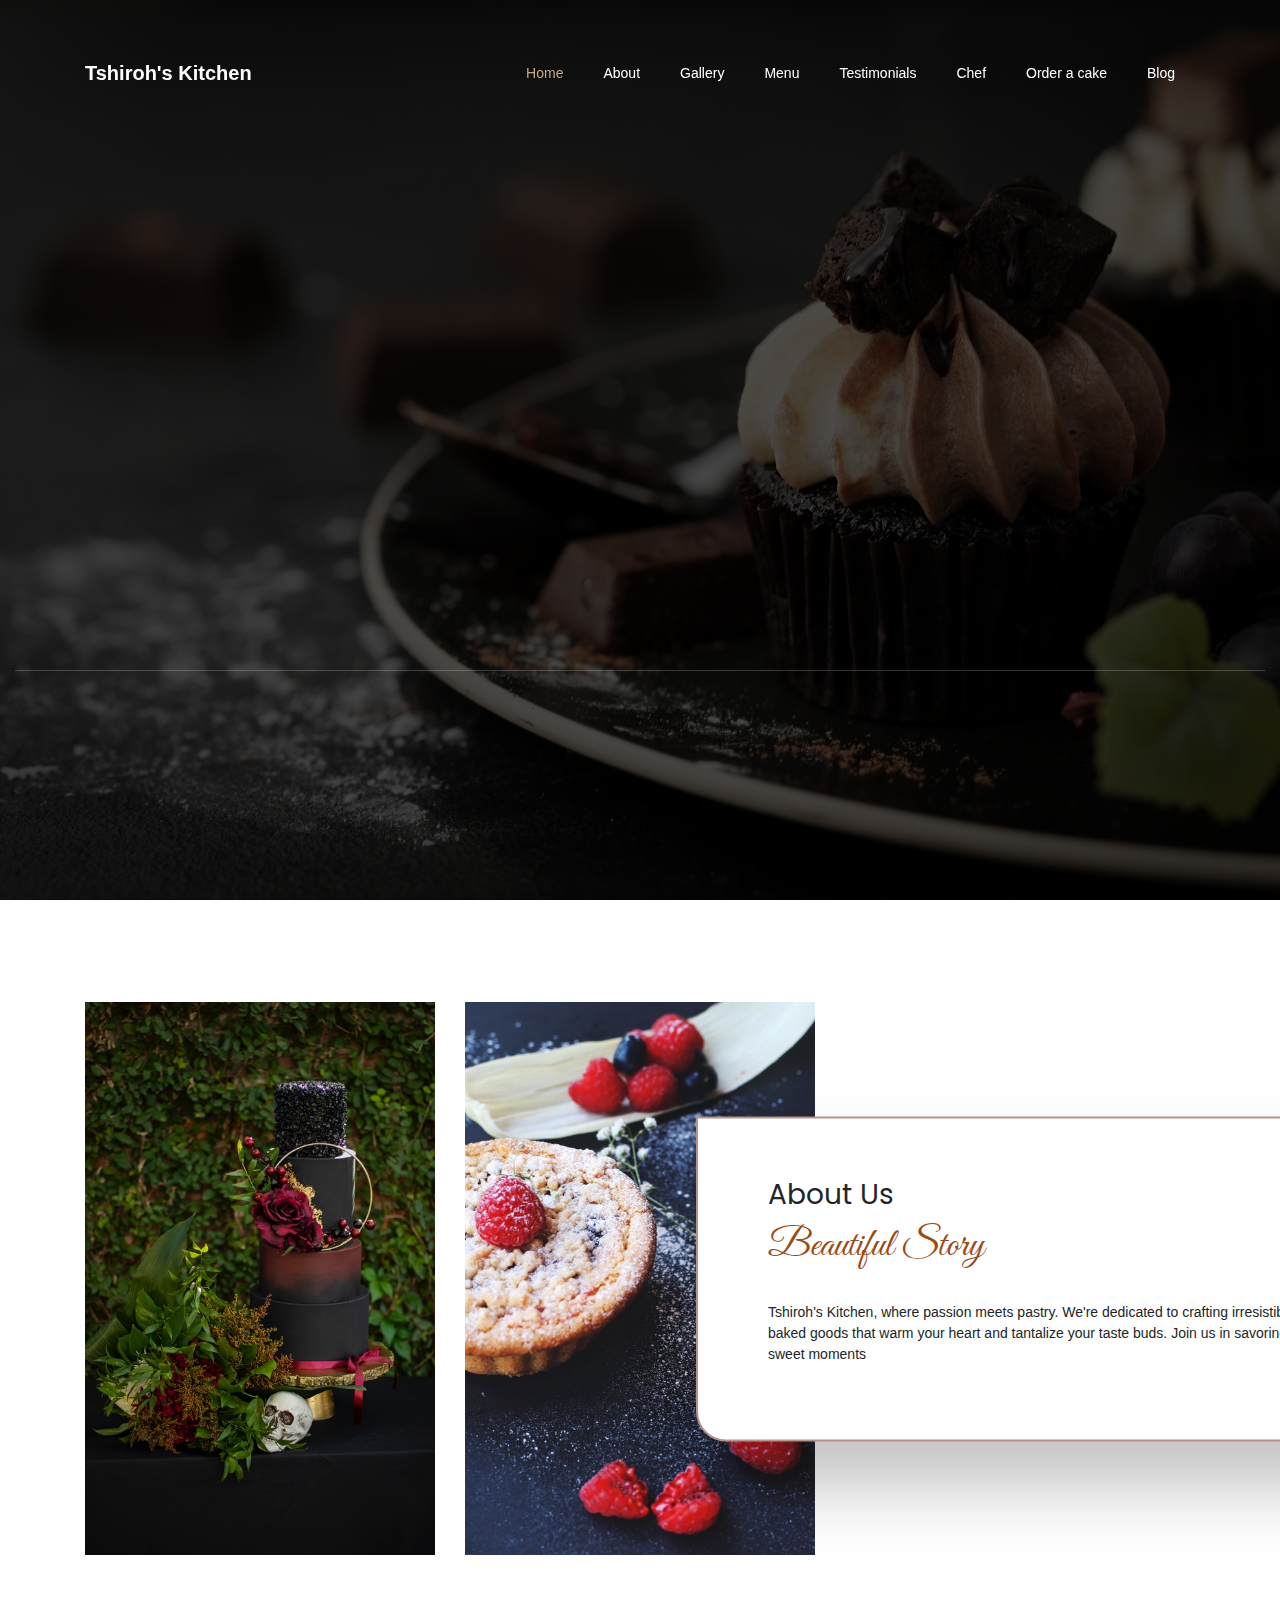
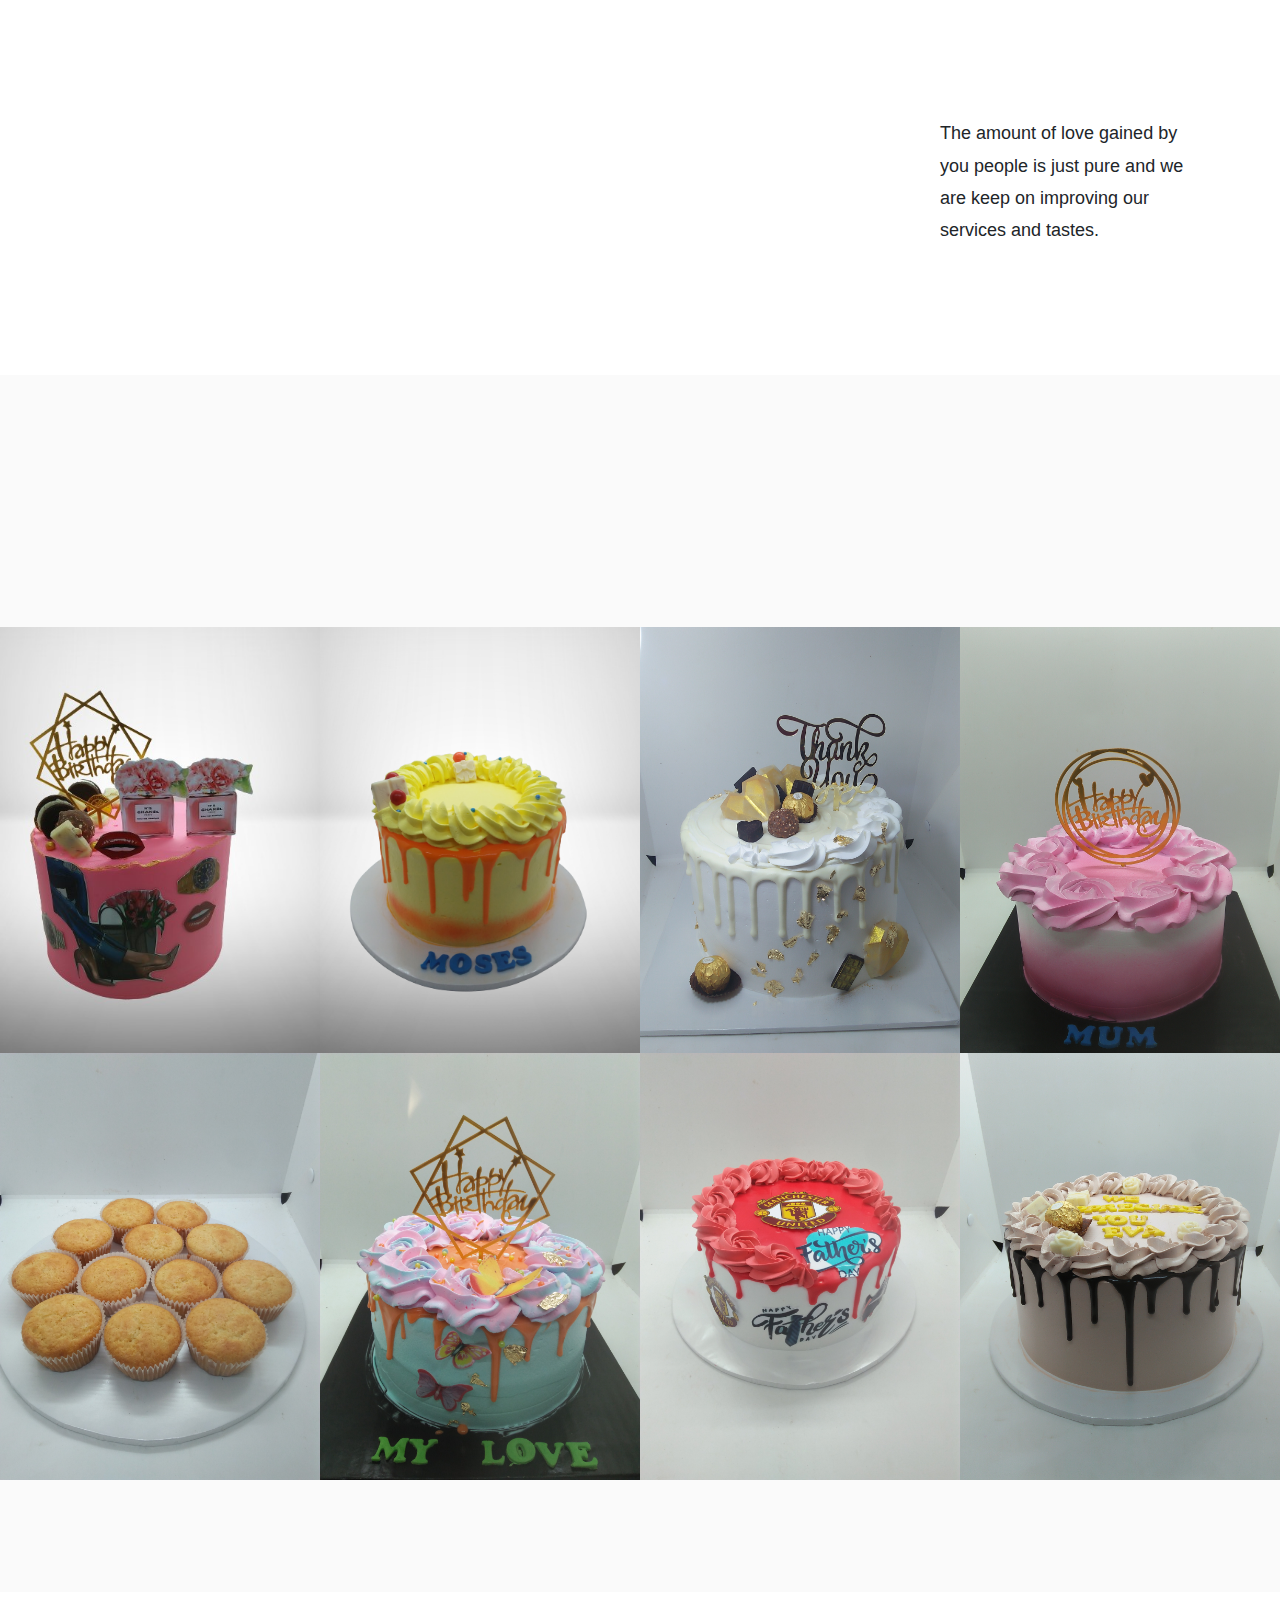
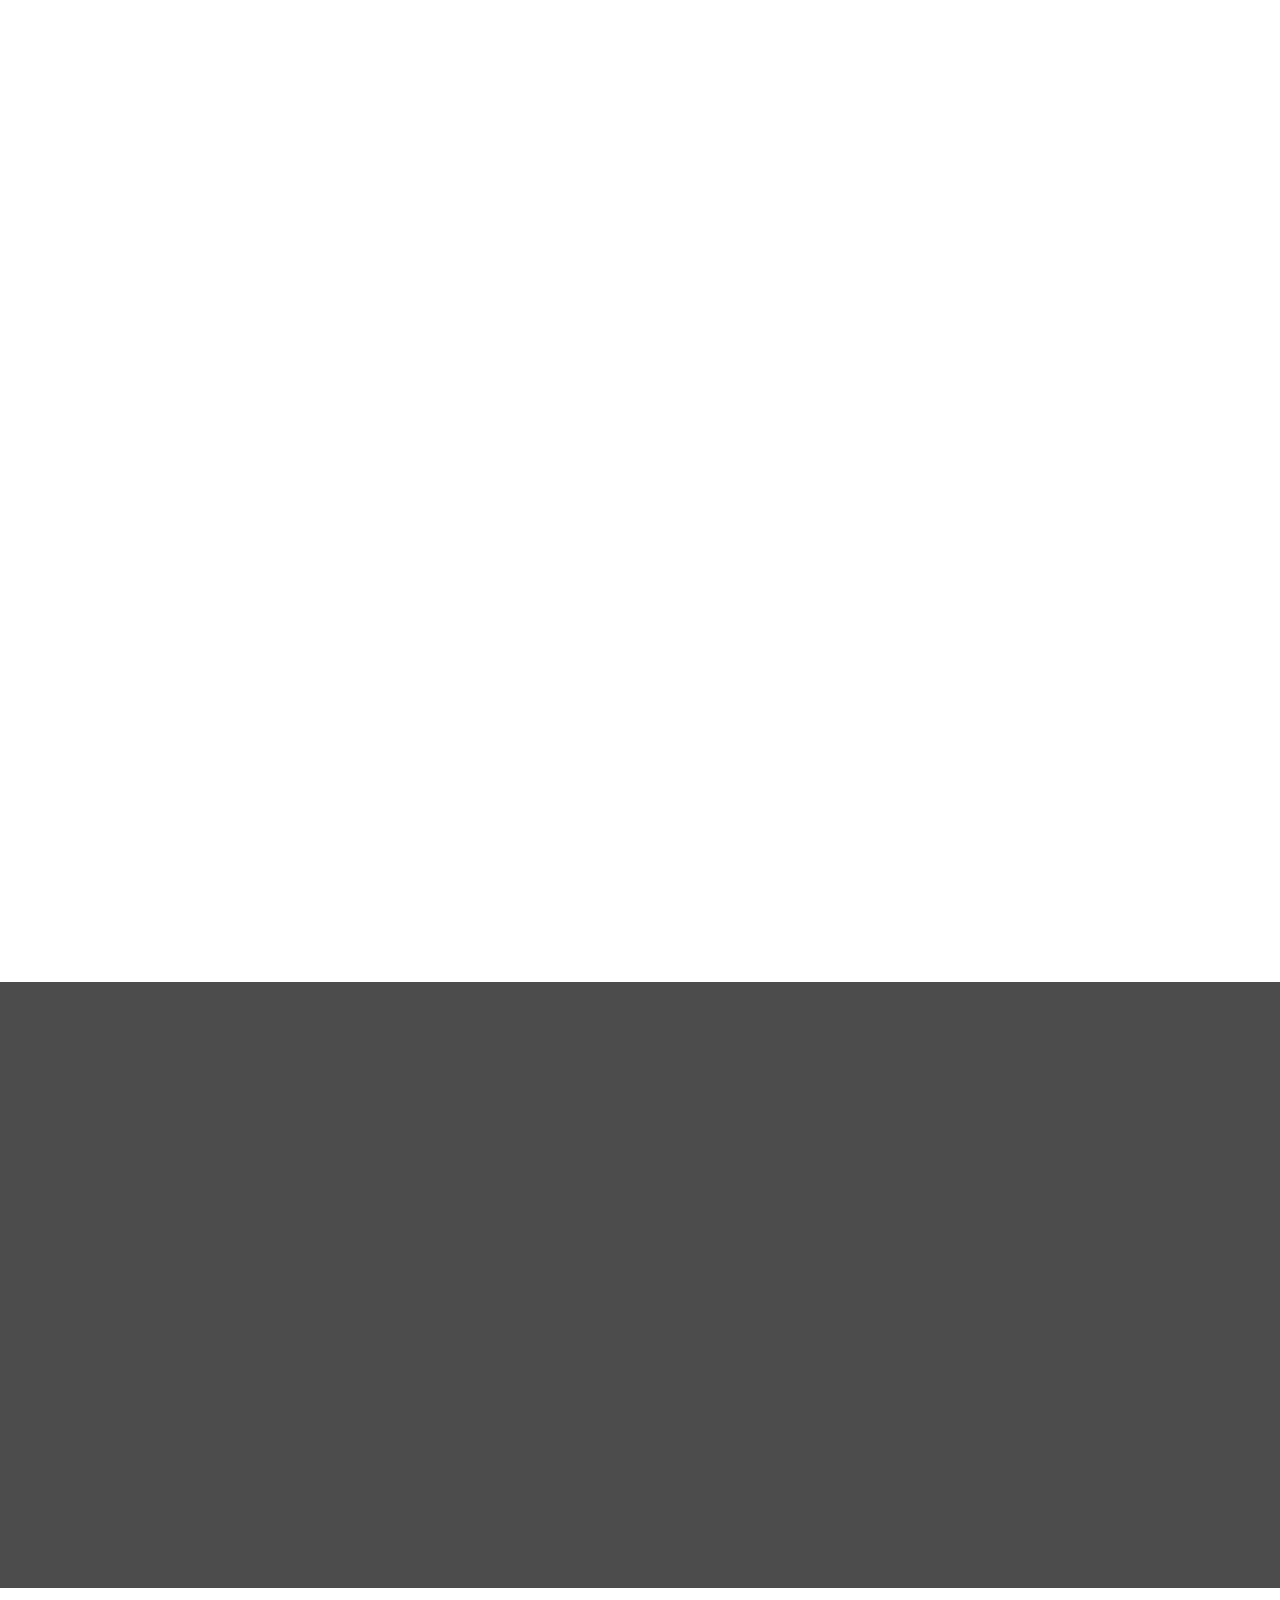
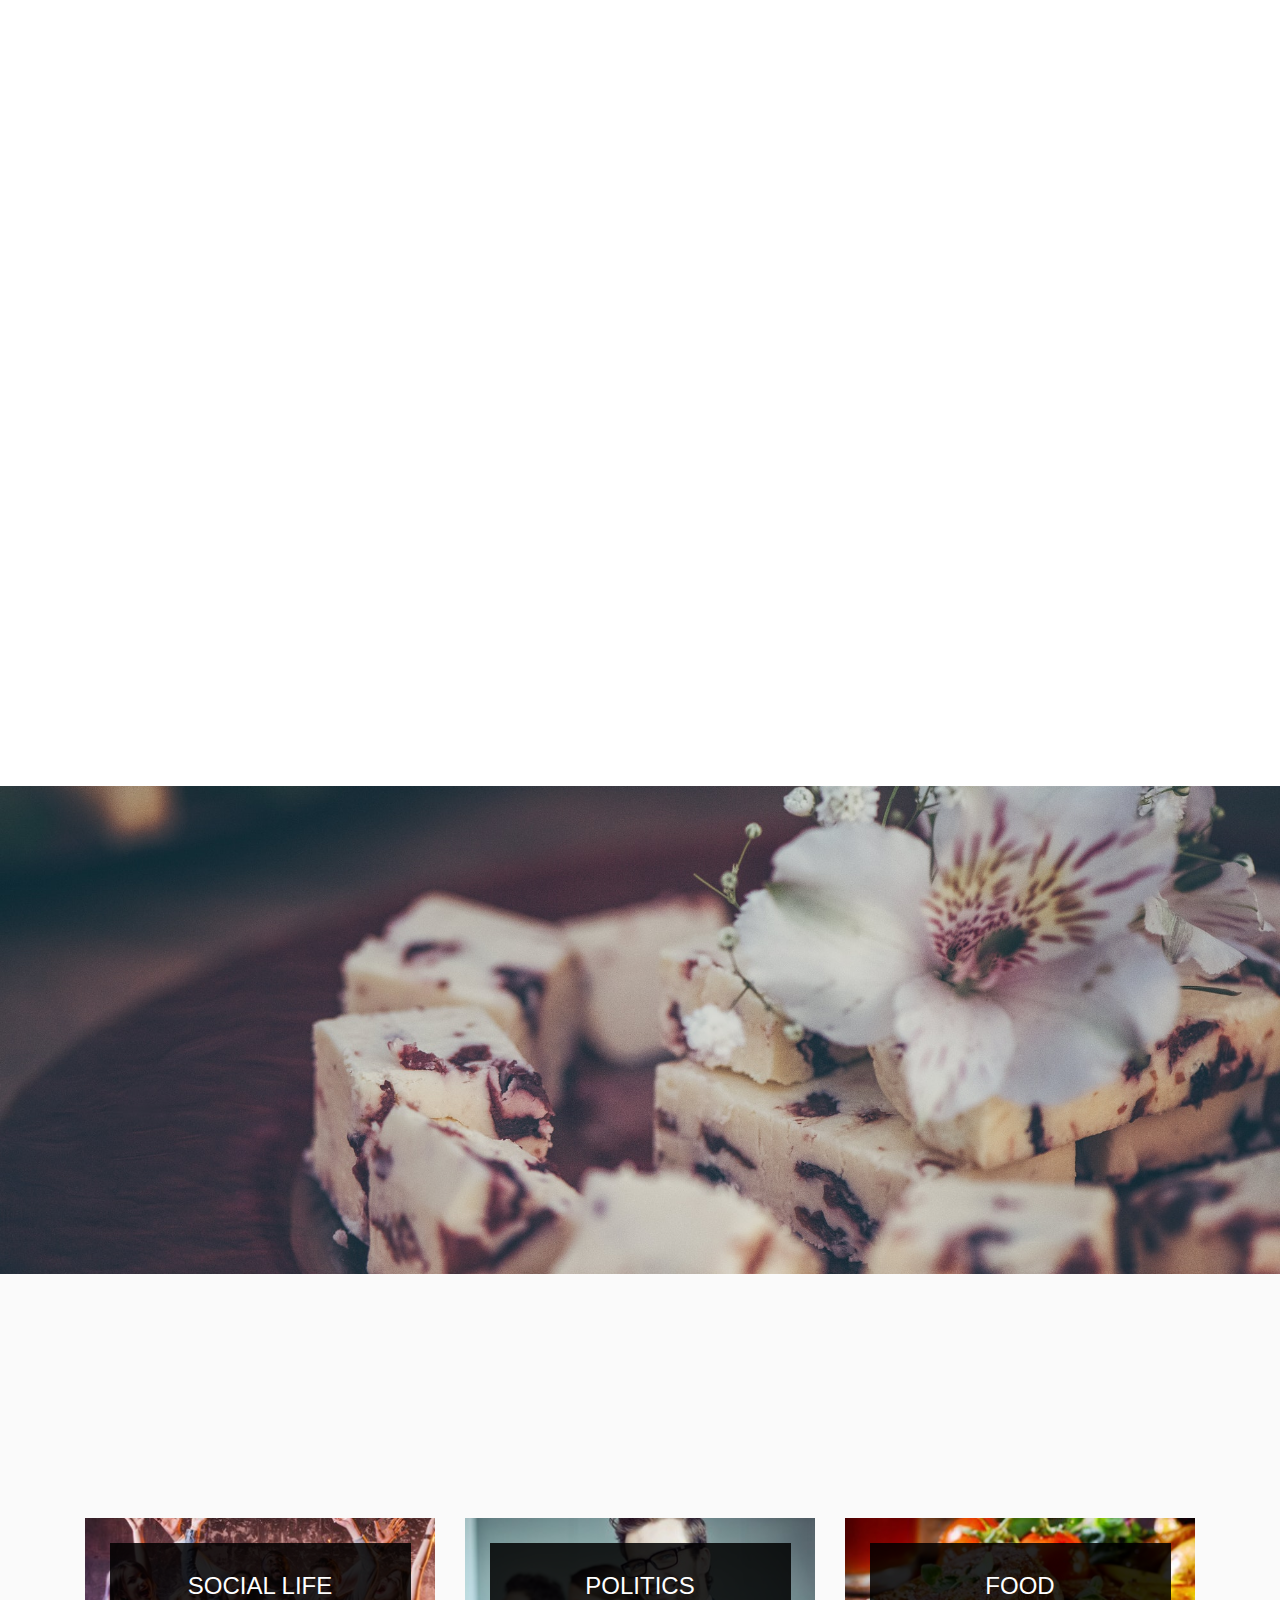
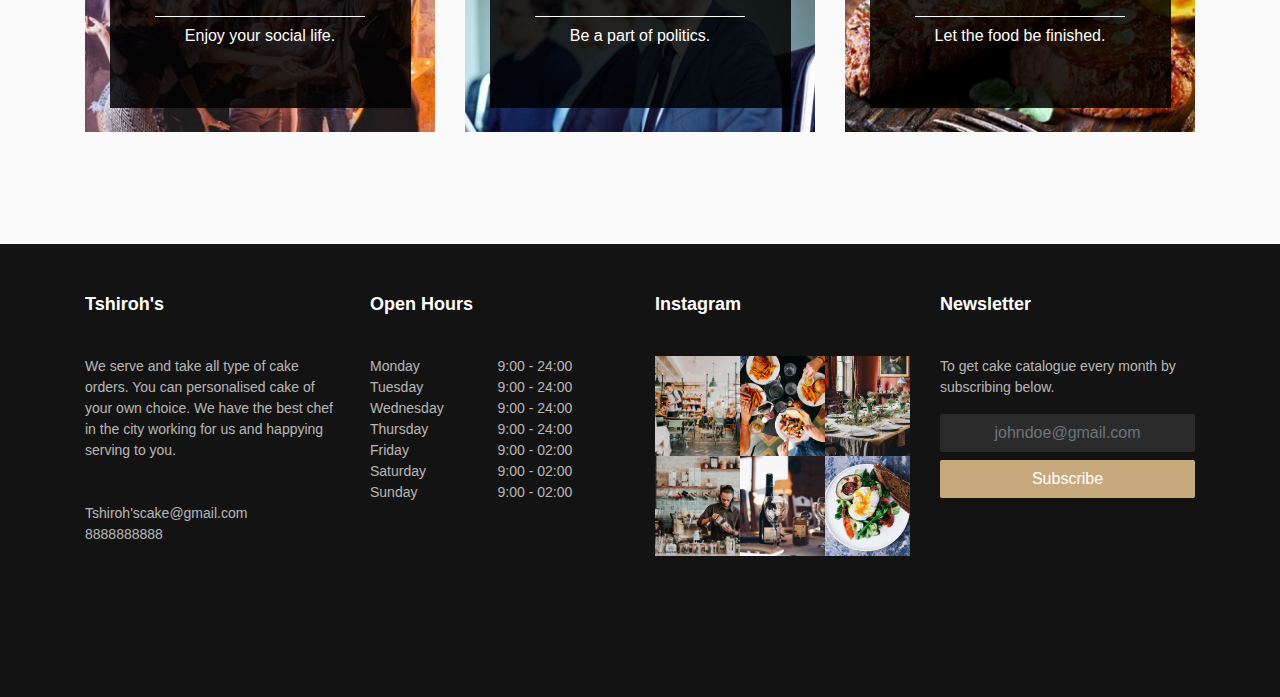
==== commit d84861d0: "commit" ====
--- a/index.html
+++ b/index.html
@@ -29,8 +29,7 @@
 
 <body>
 
-
-    <nav class="navbar navbar-expand-lg navbar-dark ftco_navbar bg-dark ftco-navbar-light" id="ftco-navbar">
+    <nav class="navbar navbar-expand-lg navbar-dark bg-dark ftco_navbar ftco-navbar-light" id="ftco-navbar">
         <div class="container">
             <a href="index.html" class="navbar-brand">Tshiroh's Kitchen</a>
             <!-- Mobile toggle button -->
@@ -40,8 +39,8 @@
             </button>
     
             <!-- Collapsible menu items -->
-            <div class="collapse navbar-collapse" id="ftco-nav">
-                <ul class="navbar-nav ml-auto">
+            <div class="collapse navbar-collapse justify-content-end" id="ftco-nav">
+                <ul class="navbar-nav">
                     <li class="nav-item active"><a href="#" class="nav-link">Home</a></li>
                     <li class="nav-item"><a href="#about" class="nav-link">About</a></li>
                     <li class="nav-item"><a href="#gallery" class="nav-link">Gallery</a></li>
@@ -55,6 +54,7 @@
         </div>
     </nav>
     
+
     <!-- navigation ends -->
 
     <!-- slider  section start -->
@@ -340,7 +340,7 @@
             <div class="row">
                 <div class="col-md-6 col-lg-4 menu-wrap">
                     <div class="heading-menu text-center ftco-animate">
-                        <h3>Cakes</h3>
+                        <h3>Graduation Cakes</h3>
                     </div>
                     <div class="menus d-flex ftco-animate">
                         <div class="menu-img img" style="background-image: url(images/menu1.jpg);"></div>
@@ -353,7 +353,7 @@
                                     <span class="price"></span>
                                 </div>
                             </div>
-                            <p><span>Strawberry</span>, <span>Chocolate</span>, <span>Berry</span>, <span>Cream</span>
+                            <p><span>Strawberry</span>, <span>vanilla extract</span>,  <span>Cream</span>
                             </p>
                         </div>
                     </div>
@@ -368,7 +368,7 @@
                                     <span class="price"></span>
                                 </div>
                             </div>
-                            <p><span>Strawberry</span>, <span>Chocolate</span>, <span>Berry</span>, <span>Cream</span>
+                            <p><span>cocoa extract</span>, <span>Chocolate</span>, <span>granulated sugar</span>, <span>Cream</span>
                             </p>
                         </div>
                     </div>
@@ -383,7 +383,7 @@
                                     <span class="price"></span>
                                 </div>
                             </div>
-                            <p><span>Strawberry</span>, <span>Chocolate</span>, <span>Berry</span>, <span>Cream</span>
+                            <p><span>Berries</span>, <span>buttermilk</span>, <span>baking powder</span>, <span>Cream</span>
                             </p>
                         </div>
                     </div>
@@ -514,14 +514,13 @@
                                 </div>
                                 <div class="text">
                                     <p class="mb-4">
-                                        Lorem ipsum dolor sit amet consectetur adipisicing elit. Ipsa illo corrupti
-                                        ratione voluptatibus recusandae dolore.
+                                      Cate's cakes are tasty and very aesthetically pleasing
                                     </p>
                                     <div class="d-flex align-items-center">
                                         <div class="user-img" style="background-image: url(images/person_1.jpg);"></div>
                                         <div class="pl-3">
-                                            <p class="name">Nilay Hirpara</p>
-                                            <span class="position">Owner</span>
+                                            <p class="name">Mark Kamau</p>
+                                            <span class="position">Client</span>
                                         </div>
                                     </div>
                                 </div>
@@ -534,14 +533,13 @@
                                 </div>
                                 <div class="text">
                                     <p class="mb-4">
-                                        Lorem ipsum dolor sit amet consectetur adipisicing elit. Ipsa illo corrupti
-                                        ratione voluptatibus recusandae dolore.
+                                        Tasty and pocket friendly cakes
                                     </p>
                                     <div class="d-flex align-items-center">
                                         <div class="user-img" style="background-image: url(images/person_2.jpg);"></div>
                                         <div class="pl-3">
-                                            <p class="name">Nilay Hirpara</p>
-                                            <span class="position">Owner</span>
+                                            <p class="name">John Kimemia</p>
+                                            <span class="position">Client</span>
                                         </div>
                                     </div>
                                 </div>
@@ -554,59 +552,20 @@
                                 </div>
                                 <div class="text">
                                     <p class="mb-4">
-                                        Lorem ipsum dolor sit amet consectetur adipisicing elit. Ipsa illo corrupti
-                                        ratione voluptatibus recusandae dolore.
+                                        Ordered my graduation cake and they delivered beyond expectation
                                     </p>
                                     <div class="d-flex align-items-center">
                                         <div class="user-img" style="background-image: url(images/person_3.jpg);"></div>
                                         <div class="pl-3">
-                                            <p class="name">Nilay Hirpara</p>
-                                            <span class="position">Owner</span>
+                                            <p class="name">Isaac Mwaura</p>
+                                            <span class="position">Client</span>
                                         </div>
                                     </div>
                                 </div>
                             </div>
                         </div>
-                        <div class="item">
-                            <div class="testimony-wrap py-4">
-                                <div class="icon d-flex align-items-center justify-content-center">
-                                    <span class="fa fa-quote-left"></span>
-                                </div>
-                                <div class="text">
-                                    <p class="mb-4">
-                                        Lorem ipsum dolor sit amet consectetur adipisicing elit. Ipsa illo corrupti
-                                        ratione voluptatibus recusandae dolore.
-                                    </p>
-                                    <div class="d-flex align-items-center">
-                                        <div class="user-img" style="background-image: url(images/person_4.jpg);"></div>
-                                        <div class="pl-3">
-                                            <p class="name">Nilay Hirpara</p>
-                                            <span class="position">Owner</span>
-                                        </div>
-                                    </div>
-                                </div>
-                            </div>
-                        </div>
-                        <div class="item">
-                            <div class="testimony-wrap py-4">
-                                <div class="icon d-flex align-items-center justify-content-center">
-                                    <span class="fa fa-quote-left"></span>
-                                </div>
-                                <div class="text">
-                                    <p class="mb-4">
-                                        Lorem ipsum dolor sit amet consectetur adipisicing elit. Ipsa illo corrupti
-                                        ratione voluptatibus recusandae dolore.
-                                    </p>
-                                    <div class="d-flex align-items-center">
-                                        <div class="user-img" style="background-image: url(images/person_1.jpg);"></div>
-                                        <div class="pl-3">
-                                            <p class="name">Nilay Hirpara</p>
-                                            <span class="position">Owner</span>
-                                        </div>
-                                    </div>
-                                </div>
-                            </div>
-                        </div>
+                       
+                        
                     </div>
                 </div>
             </div>
@@ -661,8 +620,11 @@
                     <div class="heading-section ftco-animate mb-5 text-center">
                         <span class="subheading">Order</span>
                         <h2 class="mb-4">Your Cake</h2>
-                    </div>
-                    <form action="#">
+                        <h2 class="mb-6">0721802656</h2>
+
+
+                    </div>
+                <!--    <form action="#">
                         <div class="row">
                             <div class="col-md-6">
                                 <div class="form-group">
@@ -742,7 +704,7 @@
                                 </div>
                             </div>
                         </div>
-                    </form>
+                    </form>-->
                 </div>
             </div>
         </div>
--- a/style.css
+++ b/style.css
@@ -16,6 +16,16 @@
 .ftco-navbar-light .navbar-brand {
   color: #ffffff;
 }
+
+
+
+
+@media (max-width: 767px) {
+  .navbar-collapse {
+    background-color: #343a40; /* Background color for mobile menu */
+  }
+}
+
 
 .ftco-navbar-light .navbar-brand:hover,
 .ftco-navbar-light .navbar-brand:focus {
